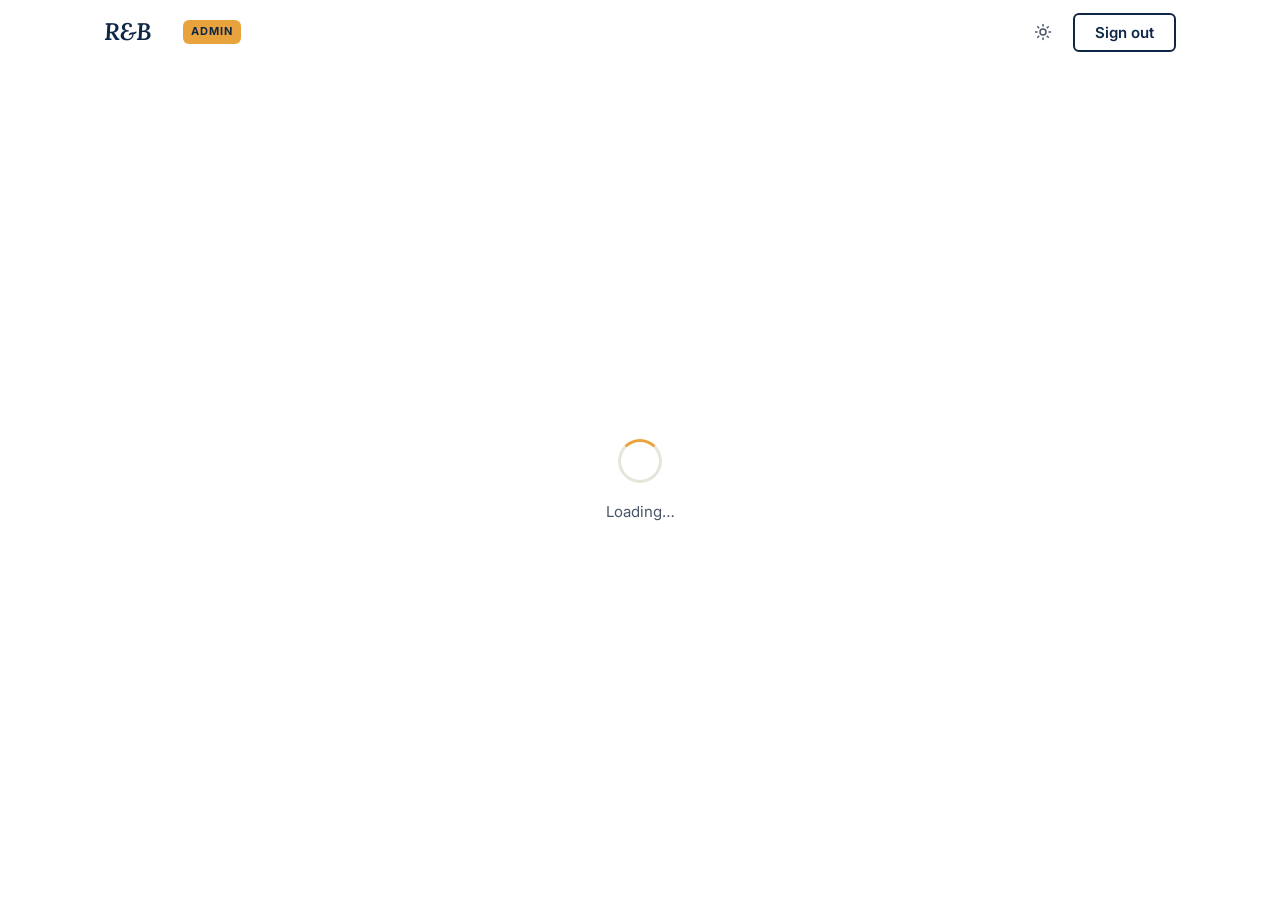
==== admin.html @ 30e882e2 "Add email notifications for payment approve/reject" ====
<!DOCTYPE html>
<html lang="en" data-theme="light">
<head>
  <meta charset="UTF-8" />
  <meta name="viewport" content="width=device-width, initial-scale=1.0" />
  <title>Admin — R&amp;B Research and Beyond</title>
  <meta name="robots" content="noindex, nofollow" />
  <link rel="preconnect" href="https://fonts.googleapis.com" />
  <link rel="preconnect" href="https://fonts.gstatic.com" crossorigin />
  <link href="https://fonts.googleapis.com/css2?family=Inter:wght@400;500;600;700&family=Lora:ital,wght@0,400;0,600;1,400;1,600&display=swap" rel="stylesheet" />
  <link rel="stylesheet" href="style.css" />
  <script src="https://cdn.jsdelivr.net/npm/@emailjs/browser@4/dist/email.min.js"></script>
</head>
<body>

  <header class="rb-nav rb-nav--scrolled" id="rb-nav" role="banner">
    <div class="rb-nav__inner">
      <a href="index.html" class="rb-logo" aria-label="R&B home">R&amp;B</a>
      <span class="rb-admin-nav-badge">Admin</span>
      <div class="rb-admin-nav-actions">
        <button class="rb-theme-toggle" id="rb-theme-toggle" aria-label="Toggle dark mode">
          <svg xmlns="http://www.w3.org/2000/svg" width="18" height="18" viewBox="0 0 24 24" fill="none" stroke="currentColor" stroke-width="2" stroke-linecap="round" stroke-linejoin="round" class="icon-sun" aria-hidden="true"><circle cx="12" cy="12" r="4"/><path d="M12 2v2M12 20v2M4.93 4.93l1.41 1.41M17.66 17.66l1.41 1.41M2 12h2M20 12h2M6.34 17.66l-1.41 1.41M19.07 4.93l-1.41 1.41"/></svg>
          <svg xmlns="http://www.w3.org/2000/svg" width="18" height="18" viewBox="0 0 24 24" fill="none" stroke="currentColor" stroke-width="2" stroke-linecap="round" stroke-linejoin="round" class="icon-moon" aria-hidden="true"><path d="M12 3a6 6 0 0 0 9 9 9 9 0 1 1-9-9Z"/></svg>
        </button>
        <button class="rb-btn rb-btn--outline" id="rb-admin-signout">Sign out</button>
      </div>
    </div>
  </header>

  <!-- Full-page loading overlay — visible during auth check + initial fetch -->
  <div class="rb-admin-overlay" id="rb-admin-loading" role="status" aria-live="polite">
    <div class="rb-spinner" aria-hidden="true"></div>
    <p class="rb-admin-overlay__text">Loading…</p>
  </div>

  <!-- Error overlay — replaces loading if fetch fails -->
  <div class="rb-admin-overlay rb-admin-overlay--hidden" id="rb-admin-error" role="alert">
    <p class="rb-admin-overlay__text rb-admin-overlay__text--error" id="rb-admin-error-msg">Something went wrong.</p>
    <button class="rb-btn rb-btn--amber" id="rb-admin-retry">Try again</button>
  </div>

  <!-- Main content — revealed after data loads -->
  <main class="rb-admin-main" id="rb-admin-main" style="display:none">
    <div class="rb-container">

      <div class="rb-admin-page-header">
        <p class="rb-eyebrow">Internal Tool</p>
        <h1 class="rb-admin-heading">Payment Dashboard</h1>
      </div>

      <!-- Stats cards -->
      <div class="rb-admin-stats" id="rb-admin-stats" aria-label="Payment statistics"></div>

      <!-- Filter tabs -->
      <div class="rb-admin-filters" role="tablist" aria-label="Filter payments by status">
        <button class="rb-admin-tab rb-admin-tab--active" data-filter="all"      role="tab" aria-selected="true">All</button>
        <button class="rb-admin-tab"                       data-filter="pending"  role="tab" aria-selected="false">Pending</button>
        <button class="rb-admin-tab"                       data-filter="approved" role="tab" aria-selected="false">Approved</button>
        <button class="rb-admin-tab"                       data-filter="rejected" role="tab" aria-selected="false">Rejected</button>
      </div>

      <p class="rb-admin-count" id="rb-admin-count" aria-live="polite"></p>

      <!-- Table -->
      <div class="rb-admin-table-wrap">
        <table class="rb-admin-table" id="rb-admin-table" aria-label="Payments">
          <thead>
            <tr>
              <th scope="col">Email</th>
              <th scope="col">Plan</th>
              <th scope="col">Method</th>
              <th scope="col">Date</th>
              <th scope="col">Screenshot</th>
              <th scope="col">Status</th>
              <th scope="col">Actions</th>
            </tr>
          </thead>
          <tbody id="rb-admin-tbody"></tbody>
        </table>
        <p class="rb-admin-empty" id="rb-admin-empty" style="display:none">No payments match this filter.</p>
      </div>

      <!-- ── Lecture Management ───────────────────────────────── -->
      <section class="rb-admin-lecture-section" id="rb-admin-lectures" aria-label="Lecture Management">

        <div class="rb-admin-section-divider">
          <h2 class="rb-admin-section-title">Lecture Management</h2>
        </div>

        <form class="rb-admin-lecture-form" id="rb-lecture-form" novalidate>
          <div class="rb-admin-lecture-form__grid">

            <div class="rb-admin-lecture-form__group">
              <label class="rb-admin-lecture-form__label" for="lec-title">Title *</label>
              <input class="rb-admin-lecture-form__input" id="lec-title" type="text" placeholder="Lecture title" />
            </div>

            <div class="rb-admin-lecture-form__group">
              <label class="rb-admin-lecture-form__label" for="lec-category">Category</label>
              <input class="rb-admin-lecture-form__input" id="lec-category" type="text" placeholder="e.g. Research, Clinical" />
            </div>

            <div class="rb-admin-lecture-form__group rb-admin-lecture-form__group--full">
              <label class="rb-admin-lecture-form__label" for="lec-description">Description</label>
              <textarea class="rb-admin-lecture-form__input rb-admin-lecture-form__textarea" id="lec-description" rows="3" placeholder="Short description…"></textarea>
            </div>

            <div class="rb-admin-lecture-form__group rb-admin-lecture-form__group--full">
              <label class="rb-admin-lecture-form__label" for="lec-video-url">Video URL *</label>
              <input class="rb-admin-lecture-form__input" id="lec-video-url" type="url" placeholder="https://…" />
            </div>

            <div class="rb-admin-lecture-form__group rb-admin-lecture-form__group--full">
              <label class="rb-admin-lecture-form__label" for="lec-thumbnail-url">Thumbnail URL</label>
              <input class="rb-admin-lecture-form__input" id="lec-thumbnail-url" type="url" placeholder="https://… (optional)" />
            </div>

            <div class="rb-admin-lecture-form__group">
              <label class="rb-admin-lecture-form__label" for="lec-access-level">Access Level *</label>
              <select class="rb-admin-lecture-form__input rb-admin-lecture-form__select" id="lec-access-level">
                <option value="">— select —</option>
                <option value="free">Free</option>
                <option value="scholar">Scholar</option>
                <option value="pro">Pro</option>
              </select>
            </div>

            <div class="rb-admin-lecture-form__group">
              <label class="rb-admin-lecture-form__label" for="lec-order">Order #</label>
              <input class="rb-admin-lecture-form__input" id="lec-order" type="number" min="0" placeholder="0" />
            </div>

            <div class="rb-admin-lecture-form__group">
              <label class="rb-admin-lecture-form__label" for="lec-duration">Duration</label>
              <input class="rb-admin-lecture-form__input" id="lec-duration" type="text" placeholder="e.g. 12:30" />
            </div>

          </div>

          <div class="rb-admin-lecture-form__actions">
            <button type="submit" class="rb-btn rb-btn--amber" id="rb-lecture-save">Save Lecture</button>
            <button type="button" class="rb-btn rb-btn--outline" id="rb-lecture-cancel" style="display:none">Cancel Edit</button>
          </div>

          <p class="rb-admin-lecture-msg" id="rb-lecture-msg" aria-live="polite"></p>
        </form>

        <div class="rb-admin-lecture-list" id="rb-lecture-list"></div>

      </section>

      <!-- ── User Management ──────────────────────────────── -->
      <section class="rb-admin-users-section" id="rb-admin-users" aria-label="User Management">

        <div class="rb-admin-section-divider">
          <h2 class="rb-admin-section-title">User Management</h2>
        </div>

        <div class="rb-admin-users-header">
          <p class="rb-admin-users-count" id="rb-users-count" aria-live="polite"></p>
          <input class="rb-admin-users-search" id="rb-users-search" type="search"
            placeholder="Search by name or email…" aria-label="Search users by name or email" />
        </div>

        <div class="rb-admin-table-wrap">
          <table class="rb-admin-table" id="rb-users-table" aria-label="Users">
            <thead>
              <tr>
                <th scope="col">Name</th>
                <th scope="col">Email</th>
                <th scope="col">Plan</th>
                <th scope="col">Joined</th>
                <th scope="col">Change Plan</th>
              </tr>
            </thead>
            <tbody id="rb-users-tbody"></tbody>
          </table>
          <p class="rb-admin-empty" id="rb-users-empty" style="display:none">No users match your search.</p>
        </div>

      </section>

    </div>
  </main>

  <!-- Screenshot lightbox -->
  <div class="rb-admin-modal rb-admin-overlay--hidden" id="rb-admin-modal" role="dialog" aria-modal="true" aria-label="Payment screenshot">
    <button class="rb-admin-modal__close" id="rb-admin-modal-close" aria-label="Close screenshot">
      <svg xmlns="http://www.w3.org/2000/svg" width="22" height="22" viewBox="0 0 24 24" fill="none" stroke="currentColor" stroke-width="2.5" stroke-linecap="round" stroke-linejoin="round" aria-hidden="true"><line x1="18" y1="6" x2="6" y2="18"/><line x1="6" y1="6" x2="18" y2="18"/></svg>
    </button>
    <img class="rb-admin-modal__img" id="rb-admin-modal-img" src="" alt="Payment proof screenshot" />
  </div>

  <!-- Confirm dialog -->
  <div class="rb-admin-confirm rb-admin-overlay--hidden" id="rb-admin-confirm" role="dialog" aria-modal="true">
    <div class="rb-admin-confirm__box">
      <h2 class="rb-admin-confirm__heading">Confirm action</h2>
      <p class="rb-admin-confirm__msg" id="rb-admin-confirm-msg"></p>
      <div class="rb-admin-confirm__actions">
        <button class="rb-btn rb-btn--outline" id="rb-admin-confirm-cancel">Cancel</button>
        <button class="rb-btn" id="rb-admin-confirm-ok">Confirm</button>
      </div>
    </div>
  </div>

  <!-- Toast notification -->
  <div class="rb-toast rb-admin-overlay--hidden" id="rb-toast" role="status" aria-live="polite">
    <span id="rb-toast-msg"></span>
  </div>

  <script src="https://cdn.jsdelivr.net/npm/@supabase/supabase-js@2/dist/umd/supabase.min.js"></script>
  <script src="supabase.js"></script>
  <script src="script.js"></script>
  <script src="admin.js"></script>
</body>
</html>
---- style.css ----
/* ============================================================
   R&B — Research and Beyond | style.css
   Design: Notion clarity + Linear polish + medical-journal trust
   ============================================================ */

/* ============================================================
   DESIGN TOKENS
   ============================================================ */
:root {
  /* Brand colors */
  --navy-900: #0F2747;
  --navy-700: #1E3A5F;
  --amber-500: #E8A33D;
  --amber-400: #F0B968;

  /* Text */
  --ink-900: #0B1220;
  --ink-600: #4A5568;
  --ink-400: #94A3B8;

  /* Backgrounds */
  --paper: #FFFFFF;
  --paper-50: #FAFAF7;
  --paper-100: #F4F4EE;
  --border: #E5E5DC;

  /* Semantic aliases (light mode defaults) */
  --bg: var(--paper);
  --bg-elev: var(--paper-50);
  --text: var(--ink-900);
  --text-muted: var(--ink-600);

  /* Spacing scale */
  --space-1: 4px;
  --space-2: 8px;
  --space-3: 12px;
  --space-4: 16px;
  --space-6: 24px;
  --space-8: 32px;
  --space-12: 48px;
  --space-16: 64px;
  --space-24: 96px;
  --space-32: 128px;

  /* Border radius */
  --radius-1: 6px;
  --radius-2: 10px;
  --radius-3: 16px;
  --radius-4: 24px;

  /* Layout */
  --max-width: 1200px;
  --gutter-mobile: 24px;
  --gutter-desktop: 64px;

  /* Nav height */
  --nav-height: 64px;

  /* Transitions */
  --transition: 200ms ease;
}

/* ============================================================
   DARK MODE TOKENS
   ============================================================ */
[data-theme="dark"] {
  --bg: #0B1220;
  --bg-elev: #131B2E;
  --text: #E8ECF3;
  --text-muted: #94A3B8;
  --paper: #131B2E;
  --paper-50: #0F1929;
  --paper-100: #0B1220;
  --border: #1E3A5F;
  --ink-900: #E8ECF3;
  --ink-600: #94A3B8;
}

/* ============================================================
   RESET & BASE
   ============================================================ */
*, *::before, *::after {
  box-sizing: border-box;
  margin: 0;
  padding: 0;
}

html {
  scroll-behavior: smooth;
  /* Reserve space for the sticky/fixed nav so anchor targets aren't hidden beneath it.
     Applies to native browser anchor navigation (cross-page links, hash changes)
     and to scrollIntoView() calls. window.scrollTo() is handled separately in JS. */
  scroll-padding-top: calc(var(--nav-height) + 16px);
  font-size: 16px;
  overflow-x: hidden;
}

/* scroll-margin-top on each anchor target is the element-side counterpart.
   Covers browsers that implement one property but not the other, and also
   makes scrollIntoView({ block: 'start' }) respect the nav offset. */
section[id] {
  scroll-margin-top: calc(var(--nav-height) + 16px);
}

body {
  font-family: 'Inter', system-ui, sans-serif;
  font-weight: 400;
  line-height: 1.6;
  color: var(--text);
  background-color: var(--bg);
  -webkit-font-smoothing: antialiased;
  overflow-x: hidden;
  transition: background-color var(--transition), color var(--transition);
}

img {
  max-width: 100%;
  height: auto;
  display: block;
}

a {
  color: inherit;
  text-decoration: none;
}

button {
  font-family: inherit;
  cursor: pointer;
  border: none;
  background: none;
}

ul {
  list-style: none;
}

/* ============================================================
   TYPOGRAPHY
   ============================================================ */
h1, h2, h3, h4 {
  line-height: 1.15;
  font-weight: 600;
}

h1 { font-size: clamp(2.25rem, 5vw, 4rem); }
h2 { font-size: clamp(1.75rem, 3.5vw, 2.75rem); }
h3 { font-size: clamp(1.1rem, 2vw, 1.35rem); }

p { line-height: 1.7; }

/* ============================================================
   LAYOUT UTILITIES
   ============================================================ */
.rb-container {
  width: 100%;
  max-width: var(--max-width);
  margin: 0 auto;
  padding: 0 var(--gutter-mobile);
}

@media (min-width: 1024px) {
  .rb-container {
    padding: 0 var(--gutter-desktop);
  }
}

.rb-section {
  padding: var(--space-24) 0;
  content-visibility: auto;
  contain-intrinsic-size: auto 500px;
}

.rb-section--paper50 {
  background-color: var(--paper-50);
}

/* ============================================================
   SHARED COMPONENT STYLES
   ============================================================ */

/* Eyebrow label */
.rb-eyebrow {
  font-family: 'Inter', sans-serif;
  font-size: 0.75rem;
  font-weight: 600;
  letter-spacing: 0.1em;
  text-transform: uppercase;
  color: var(--ink-600);
  margin-bottom: var(--space-3);
}

/* Section headings */
.rb-section-heading {
  font-family: 'Lora', Georgia, serif;
  font-weight: 600;
  color: var(--navy-900);
  margin-bottom: var(--space-4);
}

[data-theme="dark"] .rb-section-heading {
  color: var(--text);
}

.rb-section-subhead {
  font-size: 1.125rem;
  color: var(--ink-600);
  max-width: 600px;
  margin-bottom: var(--space-12);
}

/* Buttons */
.rb-btn {
  display: inline-flex;
  align-items: center;
  gap: var(--space-2);
  padding: 10px 20px;
  border-radius: var(--radius-1);
  font-family: 'Inter', sans-serif;
  font-size: 0.9375rem;
  font-weight: 600;
  line-height: 1;
  transition: background-color var(--transition), color var(--transition), border-color var(--transition), box-shadow var(--transition);
  white-space: nowrap;
  cursor: pointer;
}

.rb-btn--amber {
  background-color: var(--amber-500);
  color: var(--navy-900);
  border: 2px solid transparent;
}

.rb-btn--amber:hover,
.rb-btn--amber:focus-visible {
  background-color: var(--amber-400);
  box-shadow: 0 2px 12px rgba(232, 163, 61, 0.35);
}

.rb-btn--outline {
  background-color: transparent;
  color: var(--navy-900);
  border: 2px solid var(--navy-900);
}

[data-theme="dark"] .rb-btn--outline {
  color: var(--text);
  border-color: var(--text);
}

.rb-btn--outline:hover,
.rb-btn--outline:focus-visible {
  background-color: var(--navy-900);
  color: var(--paper);
}

[data-theme="dark"] .rb-btn--outline:hover {
  background-color: var(--text);
  color: var(--bg);
}

.rb-btn--lg {
  padding: 14px 28px;
  font-size: 1rem;
}

.rb-btn--full {
  width: 100%;
  justify-content: center;
}

/* Focus ring */
:focus-visible {
  outline: 2px solid var(--amber-500);
  outline-offset: 3px;
  border-radius: var(--radius-1);
}

/* ============================================================
   NAVIGATION
   ============================================================ */
.rb-nav {
  position: sticky;
  top: 0;
  z-index: 100;
  height: var(--nav-height);
  display: flex;
  align-items: center;
  background-color: transparent;
  transition: background-color var(--transition), box-shadow var(--transition);
}

.rb-nav.rb-nav--scrolled {
  background-color: rgba(255, 255, 255, 0.9);
  backdrop-filter: blur(12px);
  -webkit-backdrop-filter: blur(12px);
  box-shadow: 0 1px 0 var(--border);
}

[data-theme="dark"] .rb-nav.rb-nav--scrolled {
  background-color: rgba(11, 18, 32, 0.9);
}

.rb-nav__inner {
  width: 100%;
  max-width: var(--max-width);
  margin: 0 auto;
  padding: 0 var(--gutter-mobile);
  display: flex;
  align-items: center;
  gap: var(--space-8);
}

@media (min-width: 1024px) {
  .rb-nav__inner {
    padding: 0 var(--gutter-desktop);
  }
}

/* Logo */
.rb-logo {
  font-family: 'Lora', Georgia, serif;
  font-style: italic;
  font-weight: 600;
  font-size: 1.5rem;
  color: var(--navy-900);
  flex-shrink: 0;
  letter-spacing: -0.01em;
}

[data-theme="dark"] .rb-logo {
  color: var(--amber-500);
}

/* Desktop nav links */
.rb-nav__links {
  display: none;
  align-items: center;
  gap: var(--space-8);
  margin-left: auto;
}

@media (min-width: 768px) {
  .rb-nav__links {
    display: flex;
  }
}

.rb-nav__links a {
  font-size: 0.9375rem;
  font-weight: 500;
  color: var(--ink-600);
  transition: color var(--transition);
  padding: var(--space-2) 0;
}

.rb-nav__links a:hover {
  color: var(--navy-900);
}

[data-theme="dark"] .rb-nav__links a:hover {
  color: var(--text);
}

/* Nav actions */
.rb-nav__actions {
  display: flex;
  align-items: center;
  gap: var(--space-4);
  margin-left: auto;
}

@media (min-width: 768px) {
  .rb-nav__actions {
    margin-left: 0;
  }
}

.rb-signin {
  display: none;
  font-size: 0.9375rem;
  font-weight: 500;
  color: var(--ink-600);
  transition: color var(--transition);
}

@media (min-width: 768px) {
  .rb-signin { display: block; }
}

.rb-signin:hover { color: var(--navy-900); }

/* Logged-in nav user pill */
.rb-nav__user {
  display: none;
  align-items: center;
  gap: var(--space-2);
  text-decoration: none;
  color: inherit;
}

@media (min-width: 768px) { .rb-nav__user { display: flex; } }

.rb-nav__user-avatar {
  width: 30px;
  height: 30px;
  border-radius: 50%;
  background: linear-gradient(135deg, var(--navy-700), var(--amber-500));
  color: #fff;
  font-size: 0.75rem;
  font-weight: 700;
  display: flex;
  align-items: center;
  justify-content: center;
  flex-shrink: 0;
}

.rb-nav__user-name {
  font-size: 0.9375rem;
  font-weight: 500;
  color: var(--text);
}

/* Theme toggle */
.rb-theme-toggle {
  width: 36px;
  height: 36px;
  display: flex;
  align-items: center;
  justify-content: center;
  border-radius: var(--radius-1);
  color: var(--ink-600);
  transition: color var(--transition), background-color var(--transition);
}

.rb-theme-toggle:hover {
  color: var(--navy-900);
  background-color: var(--paper-100);
}

[data-theme="light"] .icon-moon { display: none; }
[data-theme="dark"] .icon-sun { display: none; }
[data-theme="dark"] .rb-theme-toggle { color: var(--amber-500); }

/* Hamburger */
.rb-hamburger {
  display: flex;
  flex-direction: column;
  justify-content: center;
  gap: 5px;
  width: 36px;
  height: 36px;
  padding: 6px;
  border-radius: var(--radius-1);
  color: var(--ink-900);
}

@media (min-width: 768px) {
  .rb-hamburger { display: none; }
}

.rb-hamburger span {
  display: block;
  width: 100%;
  height: 2px;
  background-color: currentColor;
  border-radius: 2px;
  transition: transform var(--transition), opacity var(--transition);
}

.rb-hamburger[aria-expanded="true"] span:nth-child(1) {
  transform: translateY(7px) rotate(45deg);
}
.rb-hamburger[aria-expanded="true"] span:nth-child(2) {
  opacity: 0;
}
.rb-hamburger[aria-expanded="true"] span:nth-child(3) {
  transform: translateY(-7px) rotate(-45deg);
}

/* On mobile the nav must be position: fixed (not sticky) so that
   backdrop-filter on .rb-nav--scrolled cannot create a new containing
   block for position: fixed descendants. body gets matching padding-top
   to keep content from sliding under the bar. */
@media (max-width: 767px) {
  .rb-nav {
    position: fixed;
    top: 0;
    left: 0;
    right: 0;
    width: 100%;
  }

  body {
    padding-top: var(--nav-height);
  }
}

/* Mobile menu overlay */
.rb-mobile-menu {
  display: none;
  position: fixed;
  inset: var(--nav-height) 0 0 0;
  background-color: var(--bg);
  z-index: 99;
  padding: var(--space-8) var(--gutter-mobile);
  border-top: 1px solid var(--border);
  overflow-y: auto;
}

.rb-mobile-menu.rb-mobile-menu--open {
  display: flex;
  flex-direction: column;
}

.rb-mobile-menu nav {
  display: flex;
  flex-direction: column;
  gap: var(--space-4);
}

.rb-mobile-menu a {
  font-size: 1.125rem;
  font-weight: 500;
  color: var(--ink-900);
  padding: var(--space-3) 0;
  border-bottom: 1px solid var(--border);
}

.rb-mobile-menu .rb-mobile-signin {
  color: var(--ink-600);
}

.rb-mobile-cta {
  margin-top: var(--space-4);
  text-align: center;
}

/* ============================================================
   HERO
   ============================================================ */
.rb-hero {
  background-color: var(--navy-900);
  padding: var(--space-24) 0 var(--space-16);
  overflow: hidden;
  position: relative;
}

/* Canvas fills the entire hero behind all content */
#rb-hero-network {
  position: absolute;
  inset: 0;
  width: 100%;
  height: 100%;
  z-index: 0;
  display: block;
  pointer-events: none;
  will-change: transform;
}

/* Warm amber accent glow — sits above canvas */
.rb-hero::before {
  content: '';
  position: absolute;
  top: -80px;
  right: -80px;
  width: 500px;
  height: 500px;
  background: radial-gradient(circle, rgba(232,163,61,0.08) 0%, transparent 70%);
  pointer-events: none;
  z-index: 1;
}

/* Soft radial vignette darkens edges, focuses eye on headline */
.rb-hero::after {
  content: '';
  position: absolute;
  inset: 0;
  background: radial-gradient(ellipse at 35% 50%, transparent 20%, rgba(15, 39, 71, 0.45) 65%, rgba(15, 39, 71, 0.68) 100%);
  pointer-events: none;
  z-index: 2;
}

.rb-hero__inner {
  display: grid;
  grid-template-columns: 1fr;
  gap: var(--space-16);
  align-items: center;
  position: relative;
  z-index: 3;
}

@media (min-width: 1024px) {
  .rb-hero__inner {
    grid-template-columns: 1fr 1fr;
    gap: var(--space-12);
  }
}

.rb-hero__content .rb-eyebrow {
  color: var(--amber-500);
}

.rb-hero__heading {
  font-family: 'Lora', Georgia, serif;
  font-weight: 400;
  font-size: clamp(2.25rem, 5vw, 4rem);
  color: #F4F1EA;
  margin-bottom: var(--space-6);
  line-height: 1.12;
}

.rb-hero__subhead {
  font-size: clamp(1.0625rem, 2vw, 1.25rem);
  color: rgba(232, 236, 243, 0.8);
  margin-bottom: var(--space-8);
  max-width: 480px;
}

.rb-hero__ctas {
  display: flex;
  flex-wrap: wrap;
  gap: var(--space-4);
  margin-bottom: var(--space-6);
}

.rb-hero__ctas .rb-btn--outline {
  border-color: rgba(255,255,255,0.4);
  color: var(--paper);
}

.rb-hero__ctas .rb-btn--outline:hover {
  background-color: rgba(255,255,255,0.1);
  border-color: rgba(255,255,255,0.7);
}

.rb-hero__trust {
  font-size: 0.875rem;
  color: rgba(232, 236, 243, 0.55);
  font-weight: 500;
}

/* Hero browser mockup */
.rb-mockup {
  background-color: var(--paper);
  border-radius: var(--radius-3);
  box-shadow: 0 24px 64px rgba(0, 0, 0, 0.35), 0 4px 16px rgba(0,0,0,0.2);
  overflow: hidden;
  max-width: 336px;
  margin: 0 auto;
  width: 100%;
}

.rb-mockup__chrome {
  display: flex;
  align-items: center;
  gap: var(--space-3);
  padding: var(--space-3) var(--space-4);
  background-color: #F0F0EC;
  border-bottom: 1px solid #E0E0D8;
}

.rb-mockup__dots {
  display: flex;
  gap: 6px;
}

.rb-mockup__dots span {
  width: 10px;
  height: 10px;
  border-radius: 50%;
  background-color: #D0D0C8;
}

.rb-mockup__dots span:nth-child(1) { background-color: #FF5F57; }
.rb-mockup__dots span:nth-child(2) { background-color: #FFBD2E; }
.rb-mockup__dots span:nth-child(3) { background-color: #28CA41; }

.rb-mockup__url {
  font-size: 0.8125rem;
  color: #888;
  background-color: #E4E4DC;
  border-radius: 4px;
  padding: 2px 10px;
  flex: 1;
  text-align: center;
  font-family: monospace;
}

.rb-mockup__body {
  padding: var(--space-6);
}

.rb-mockup__search-wrap {
  display: flex;
  align-items: center;
  gap: var(--space-2);
  background-color: var(--paper-50);
  border: 1.5px solid var(--border);
  border-radius: var(--radius-1);
  padding: var(--space-3) var(--space-4);
  margin-bottom: var(--space-4);
  color: var(--ink-400);
  min-height: 44px;
}

.rb-mockup__search-wrap svg {
  flex-shrink: 0;
}

.rb-mockup__query {
  font-size: 0.875rem;
  color: var(--ink-900);
  flex: 1;
}

.rb-cursor {
  color: var(--amber-500);
  font-weight: 700;
  animation: rb-blink 1s step-end infinite;
  will-change: opacity;
}

@keyframes rb-blink {
  50% { opacity: 0; }
}

.rb-mockup__label {
  font-size: 0.75rem;
  font-weight: 600;
  color: var(--ink-400);
  text-transform: uppercase;
  letter-spacing: 0.06em;
  margin-bottom: var(--space-3);
}

.rb-mockup__results {
  display: flex;
  flex-direction: column;
  gap: var(--space-3);
  opacity: 0;
  transform: translateY(8px);
  transition: opacity 0.5s ease, transform 0.5s ease;
}

.rb-mockup__results.rb-results--visible {
  opacity: 1;
  transform: translateY(0);
}

.rb-result-card {
  background-color: var(--paper-50);
  border: 1px solid var(--border);
  border-radius: var(--radius-1);
  padding: var(--space-3) var(--space-4);
}

.rb-result-card__tag {
  display: inline-block;
  font-size: 0.6875rem;
  font-weight: 600;
  letter-spacing: 0.06em;
  text-transform: uppercase;
  color: var(--navy-700);
  background-color: rgba(30, 58, 95, 0.08);
  border-radius: 4px;
  padding: 2px 6px;
  margin-bottom: var(--space-2);
}

.rb-result-card__title {
  font-size: 0.8125rem;
  color: var(--ink-900);
  line-height: 1.4;
  margin-bottom: var(--space-2);
}

.rb-novelty-badge {
  font-size: 0.6875rem;
  font-weight: 700;
  color: var(--amber-500);
  letter-spacing: 0.02em;
}

/* ============================================================
   WHY WE EXIST
   ============================================================ */
.rb-why__inner {
  max-width: 800px;
  margin: 0 auto;
}

.rb-why__text .rb-section-heading {
  font-size: clamp(1.75rem, 3.5vw, 2.5rem);
  margin-bottom: var(--space-8);
}

.rb-why__body {
  display: flex;
  flex-direction: column;
  gap: var(--space-6);
  margin-bottom: var(--space-8);
}

.rb-why__body p {
  font-size: 1.0625rem;
  color: var(--ink-600);
  line-height: 1.75;
}

.rb-pullquote {
  font-family: 'Lora', Georgia, serif;
  font-style: italic;
  font-size: clamp(1.25rem, 2.5vw, 1.625rem);
  color: var(--navy-900);
  border-left: 4px solid var(--amber-500);
  padding-left: var(--space-6);
  margin: var(--space-8) 0 0;
  line-height: 1.4;
}

[data-theme="dark"] .rb-pullquote {
  color: var(--amber-400);
}

/* ============================================================
   PHASES — 13-PHASE JOURNEY
   ============================================================ */
.rb-phases .rb-container {
  margin-bottom: var(--space-8);
}

.rb-phases__scroll-wrap {
  overflow-x: auto;
  padding: var(--space-3) var(--gutter-mobile) var(--space-6);
  scrollbar-width: thin;
  scrollbar-color: var(--border) transparent;
  -webkit-overflow-scrolling: touch;
}

@media (min-width: 1024px) {
  .rb-phases__scroll-wrap {
    padding: var(--space-3) var(--gutter-desktop) var(--space-6);
  }
}

.rb-phases__track {
  display: flex;
  gap: var(--space-4);
  width: max-content;
  padding-bottom: var(--space-2);
}

@media (max-width: 767px) {
  .rb-phases__track {
    flex-direction: column;
    width: 100%;
  }
}

.rb-phase-card {
  background-color: var(--paper);
  border: 1px solid var(--border);
  border-radius: var(--radius-2);
  padding: var(--space-6);
  min-width: 200px;
  max-width: 220px;
  flex-shrink: 0;
  transition: border-color var(--transition), box-shadow var(--transition);
  position: relative;
}

@media (max-width: 767px) {
  .rb-phase-card {
    min-width: unset;
    max-width: 100%;
  }
}

.rb-phase-card:hover {
  border-color: var(--amber-500);
  box-shadow: 0 4px 20px rgba(0,0,0,0.07);
}

.rb-phase-card__num {
  display: block;
  font-size: 0.75rem;
  font-weight: 700;
  letter-spacing: 0.08em;
  color: var(--amber-500);
  margin-bottom: var(--space-3);
  font-family: 'Inter', monospace;
}

.rb-phase-card__name {
  font-size: 1rem;
  font-weight: 600;
  color: var(--navy-900);
  margin-bottom: var(--space-2);
  line-height: 1.3;
}

[data-theme="dark"] .rb-phase-card__name {
  color: var(--text);
}

.rb-phase-card__agent {
  font-size: 0.8125rem;
  font-weight: 600;
  color: var(--amber-500);
  margin-bottom: var(--space-3);
  font-style: italic;
}

.rb-phase-card__desc {
  font-size: 0.8125rem;
  color: var(--ink-600);
  line-height: 1.5;
}

.rb-phases__scroll-hint {
  text-align: center;
  font-size: 0.8125rem;
  color: var(--ink-400);
  padding-bottom: var(--space-3);
}

@media (max-width: 767px) {
  .rb-phases__scroll-hint { display: none; }
}

.rb-phases__scroll-outer {
  position: relative;
}

/* Right-edge fade + arrow — visible only when cards scroll horizontally */
.rb-phases__scroll-outer::after {
  content: '›';
  position: absolute;
  top: var(--space-3);
  right: 0;
  bottom: var(--space-6);
  width: 80px;
  background: linear-gradient(to right, transparent, var(--paper) 65%);
  display: flex;
  align-items: center;
  justify-content: flex-end;
  padding-right: 14px;
  font-size: 1.75rem;
  line-height: 1;
  color: var(--amber-500);
  pointer-events: none;
  z-index: 2;
}

/* Cards stack vertically on mobile — no horizontal scroll, hide indicator */
@media (max-width: 767px) {
  .rb-phases__scroll-outer::after {
    display: none;
  }
}

/* ============================================================
   MODES
   ============================================================ */
.rb-modes__grid {
  display: grid;
  grid-template-columns: 1fr;
  gap: var(--space-4);
}

@media (min-width: 480px) {
  .rb-modes__grid {
    grid-template-columns: repeat(2, 1fr);
  }
}

@media (min-width: 1024px) {
  .rb-modes__grid {
    grid-template-columns: repeat(3, 1fr);
  }
}

.rb-mode-card {
  background-color: var(--paper);
  border: 1px solid var(--border);
  border-radius: var(--radius-2);
  padding: var(--space-8);
  position: relative;
  overflow: hidden;
  transform-style: preserve-3d;
  will-change: transform;
  transition: transform 0.3s ease-out, border-color var(--transition), box-shadow var(--transition);
}

/* Fallback hover for non-pointer-fine devices */
.rb-mode-card:hover {
  border-color: var(--navy-700);
}

.rb-mode-card--featured {
  border-color: var(--amber-500);
  border-width: 2px;
}

/* Cursor spotlight — amber radial follows --mouse-x/y set by JS */
.rb-mode-card::before {
  content: '';
  position: absolute;
  inset: 0;
  background: radial-gradient(circle at var(--mouse-x, 50%) var(--mouse-y, 50%), rgba(232, 163, 61, 0.18), transparent 40%);
  opacity: 0;
  transition: opacity 200ms ease;
  pointer-events: none;
  z-index: -1;
  border-radius: inherit;
}

/* Amber border highlight — hover/fine-pointer only */
@media (hover: hover) and (pointer: fine) {
  .rb-mode-card:hover {
    border-color: var(--amber-500);
  }

  .rb-mode-card:hover::before {
    opacity: 1;
  }
}

.rb-mode-card__badge {
  position: absolute;
  top: -1px;
  right: var(--space-6);
  background-color: var(--amber-500);
  color: var(--navy-900);
  font-size: 0.6875rem;
  font-weight: 700;
  letter-spacing: 0.06em;
  text-transform: uppercase;
  padding: 3px 10px;
  border-radius: 0 0 var(--radius-1) var(--radius-1);
}

.rb-mode-card__icon {
  color: var(--navy-700);
  margin-bottom: var(--space-4);
  width: 44px;
  height: 44px;
  display: flex;
  align-items: center;
  justify-content: center;
  background-color: rgba(30,58,95,0.07);
  border-radius: var(--radius-1);
}

[data-theme="dark"] .rb-mode-card__icon {
  background-color: rgba(232,163,61,0.1);
  color: var(--amber-400);
}

.rb-mode-card__name {
  font-size: 1.125rem;
  font-weight: 600;
  color: var(--navy-900);
  margin-bottom: var(--space-2);
}

[data-theme="dark"] .rb-mode-card__name {
  color: var(--text);
}

.rb-mode-card__desc {
  font-size: 0.9375rem;
  color: var(--ink-600);
  line-height: 1.5;
}

/* ============================================================
   FEATURED AGENTS
   ============================================================ */
.rb-agents__grid {
  display: grid;
  grid-template-columns: 1fr;
  gap: var(--space-4);
}

@media (min-width: 768px) {
  .rb-agents__grid {
    grid-template-columns: repeat(2, 1fr);
  }

  .rb-agent-card--wide {
    grid-column: span 1;
  }
}

@media (min-width: 1024px) {
  .rb-agents__grid {
    grid-template-columns: repeat(3, 1fr);
  }

  .rb-agent-card--wide {
    grid-column: span 1;
  }

  /* 2+3 layout: first two cards wide, last three in a row */
  .rb-agents__grid {
    grid-template-columns: repeat(6, 1fr);
  }

  .rb-agent-card--wide {
    grid-column: span 3;
  }

  .rb-agent-card:not(.rb-agent-card--wide) {
    grid-column: span 2;
  }
}

.rb-agent-card {
  background-color: var(--paper);
  border: 1px solid var(--border);
  border-radius: var(--radius-2);
  padding: 20px;
  transition: border-color var(--transition), box-shadow var(--transition);
  display: flex;
  flex-direction: column;
}

.rb-agent-card:hover {
  border-color: var(--navy-700);
  box-shadow: 0 4px 20px rgba(0,0,0,0.07);
}

.rb-agent-card__icon {
  width: 34px;
  height: 34px;
  display: flex;
  align-items: center;
  justify-content: center;
  background-color: rgba(30,58,95,0.07);
  border-radius: var(--radius-1);
  color: var(--navy-700);
  margin-bottom: var(--space-3);
  flex-shrink: 0;
}

[data-theme="dark"] .rb-agent-card__icon {
  background-color: rgba(232,163,61,0.1);
  color: var(--amber-400);
}

.rb-agent-card__name {
  font-family: 'Lora', Georgia, serif;
  font-weight: 600;
  font-size: 1.0625rem;
  color: var(--navy-900);
  margin-bottom: 4px;
}

[data-theme="dark"] .rb-agent-card__name {
  color: var(--text);
}

.rb-agent-card__tagline {
  font-size: 0.875rem;
  color: var(--ink-600);
  margin-bottom: var(--space-2);
  line-height: 1.4;
}

.rb-agent-card__body {
  font-size: 0.875rem;
  color: var(--ink-600);
  line-height: 1.55;
  flex: 1;
  margin-bottom: var(--space-3);
}

.rb-agent-card__link {
  font-size: 0.875rem;
  font-weight: 600;
  color: var(--navy-900);
  text-decoration: none;
  border-bottom: 1px solid var(--border);
  padding-bottom: 2px;
  display: inline-block;
  transition: color var(--transition), border-color var(--transition);
  margin-top: auto;
}

.rb-agent-card__link:hover {
  color: var(--amber-500);
  border-color: var(--amber-500);
}

/* ============================================================
   ACADEMY COURSES
   ============================================================ */
.rb-courses__grid {
  display: grid;
  grid-template-columns: repeat(2, 1fr);
  gap: var(--space-4);
}

@media (min-width: 768px) {
  .rb-courses__grid {
    grid-template-columns: repeat(4, 1fr);
  }
}

.rb-course-card {
  background-color: var(--paper);
  border: 1px solid var(--border);
  border-radius: var(--radius-2);
  overflow: hidden;
  transition: box-shadow var(--transition), transform var(--transition);
}

.rb-course-card:hover {
  box-shadow: 0 4px 20px rgba(0,0,0,0.1);
  transform: translateY(-2px);
}

.rb-course-card__thumb {
  height: 120px;
  display: flex;
  align-items: center;
  justify-content: center;
  color: rgba(255,255,255,0.7);
}

/* Course thumbnail color variations */
.rb-course-thumb--1 { background: linear-gradient(135deg, #1E3A5F, #2D5287); }
.rb-course-thumb--2 { background: linear-gradient(135deg, #2D5287, #3D6FAF); }
.rb-course-thumb--3 { background: linear-gradient(135deg, #0F2747, #1E3A5F); }
.rb-course-thumb--4 { background: linear-gradient(135deg, #3D6FAF, #5687C7); }
.rb-course-thumb--5 { background: linear-gradient(135deg, #2A4A7A, #1E3A5F); }
.rb-course-thumb--6 { background: linear-gradient(135deg, #1A3B5A, #2D5287); }
.rb-course-thumb--7 { background: linear-gradient(135deg, #0F2747, #2A4A7A); }
.rb-course-thumb--8 { background: linear-gradient(135deg, #C47F1E, #E8A33D); }

.rb-course-card__body {
  padding: var(--space-4);
}

.rb-course-card__title {
  font-size: 0.9375rem;
  font-weight: 600;
  color: var(--ink-900);
  margin-bottom: var(--space-2);
  line-height: 1.35;
}

.rb-course-card__meta {
  font-size: 0.8125rem;
  color: var(--ink-400);
  font-weight: 500;
}

/* ============================================================
   SOCIAL PROOF
   ============================================================ */
.rb-stats {
  display: grid;
  grid-template-columns: 1fr;
  gap: var(--space-8);
  margin-bottom: var(--space-16);
  text-align: center;
}

@media (min-width: 600px) {
  .rb-stats {
    grid-template-columns: repeat(3, 1fr);
  }
}

.rb-stat__num {
  display: block;
  font-family: 'Lora', Georgia, serif;
  font-weight: 600;
  font-size: clamp(2.5rem, 6vw, 4.5rem);
  color: var(--navy-900);
  line-height: 1;
  margin-bottom: var(--space-2);
}

[data-theme="dark"] .rb-stat__num {
  color: var(--amber-400);
}

.rb-stat__label {
  font-size: 0.9375rem;
  color: var(--ink-600);
  max-width: 180px;
  margin: 0 auto;
  line-height: 1.4;
}


/* ============================================================
   PRICING
   ============================================================ */
.rb-pricing__grid {
  display: grid;
  grid-template-columns: 1fr;
  gap: var(--space-6);
  margin-bottom: var(--space-8);
  align-items: start;
}

@media (min-width: 768px) {
  .rb-pricing__grid {
    grid-template-columns: repeat(3, 1fr);
    align-items: stretch;
  }
}

.rb-plan-card {
  background-color: var(--paper);
  border: 1px solid var(--border);
  border-radius: var(--radius-3);
  padding: 20px;
  display: flex;
  flex-direction: column;
  position: relative;
  transition: border-color 0.2s, box-shadow 0.2s, transform 0.2s;
}

.rb-plan-card--featured {
  border: 2px solid var(--amber-500);
  box-shadow: 0 8px 32px rgba(232,163,61,0.15);
}

.rb-plan-card__badge {
  position: absolute;
  top: -14px;
  left: 50%;
  transform: translateX(-50%);
  background-color: var(--amber-500);
  color: var(--navy-900);
  font-size: 0.6875rem;
  font-weight: 700;
  letter-spacing: 0.06em;
  text-transform: uppercase;
  padding: 4px 14px;
  border-radius: var(--radius-1);
  white-space: nowrap;
}

.rb-plan-card__header {
  margin-bottom: var(--space-4);
}

.rb-plan-card__name {
  font-size: 1.125rem;
  font-weight: 700;
  color: var(--navy-900);
  margin-bottom: var(--space-4);
}

[data-theme="dark"] .rb-plan-card__name {
  color: var(--text);
}

.rb-plan-card__price {
  display: flex;
  align-items: baseline;
  gap: var(--space-2);
  margin-bottom: var(--space-2);
}

.rb-plan-card__amount {
  font-size: 2rem;
  font-weight: 700;
  color: var(--navy-900);
  line-height: 1;
}

[data-theme="dark"] .rb-plan-card__amount {
  color: var(--text);
}

.rb-plan-card__period {
  font-size: 0.9375rem;
  color: var(--ink-600);
}

.rb-plan-card__price-alt {
  font-size: 0.8125rem;
  color: var(--ink-400);
}

.rb-plan-card__features {
  flex: 1;
  display: flex;
  flex-direction: column;
  gap: var(--space-2);
  margin-bottom: 20px;
}

.rb-plan-card__features li {
  display: flex;
  align-items: flex-start;
  gap: var(--space-3);
  font-size: 0.9375rem;
  color: var(--ink-600);
  line-height: 1.4;
}

.rb-plan-card__features li::before {
  content: '';
  display: block;
  width: 16px;
  height: 16px;
  background-image: url("data:image/svg+xml,%3Csvg xmlns='http://www.w3.org/2000/svg' width='16' height='16' viewBox='0 0 24 24' fill='none' stroke='%23E8A33D' stroke-width='2.5' stroke-linecap='round' stroke-linejoin='round'%3E%3Cpath d='M20 6 9 17l-5-5'/%3E%3C/svg%3E");
  background-repeat: no-repeat;
  background-size: contain;
  flex-shrink: 0;
  margin-top: 2px;
}

.rb-pricing__note {
  text-align: center;
  font-size: 0.875rem;
  color: var(--ink-600);
  max-width: 600px;
  margin: 0 auto;
  line-height: 1.6;
}

/* Scholar: gold highlight on hover */
.rb-plan-card--scholar:hover {
  border: 2px solid var(--amber-500);
  box-shadow: 0 8px 32px rgba(232,163,61,0.15);
  transform: translateY(-2px);
}

/* When Scholar is hovered, strip gold from Pro */
.rb-pricing__grid:has(.rb-plan-card--scholar:hover) .rb-plan-card--pro {
  border: 1px solid var(--border);
  box-shadow: none;
}

/* Free: subtle lift only, never gold */
.rb-plan-card--free:hover {
  transform: translateY(-2px);
  box-shadow: 0 4px 12px rgba(0, 0, 0, 0.08);
}

/* ============================================================
   FAQ ACCORDION
   ============================================================ */
.rb-faq__inner {
  display: grid;
  grid-template-columns: 1fr;
  gap: var(--space-12);
}

@media (min-width: 768px) {
  .rb-faq__inner {
    grid-template-columns: 1fr 2fr;
    gap: var(--space-16);
    align-items: start;
  }
}

.rb-faq__header .rb-section-heading {
  font-size: clamp(1.5rem, 3vw, 2.25rem);
}

.rb-accordion {
  display: flex;
  flex-direction: column;
  gap: 0;
}

.rb-accordion__item {
  border-top: 1px solid var(--border);
}

.rb-accordion__item:last-child {
  border-bottom: 1px solid var(--border);
}

.rb-accordion__trigger {
  width: 100%;
  display: flex;
  align-items: center;
  justify-content: space-between;
  gap: var(--space-4);
  padding: var(--space-6) 0;
  font-size: 1rem;
  font-weight: 600;
  color: var(--ink-900);
  text-align: left;
  background: none;
  border: none;
  cursor: pointer;
  line-height: 1.4;
  transition: color var(--transition);
}

.rb-accordion__trigger:hover {
  color: var(--navy-900);
}

.rb-accordion__icon {
  flex-shrink: 0;
  color: var(--ink-400);
  transition: transform var(--transition);
}

.rb-accordion__trigger[aria-expanded="true"] .rb-accordion__icon {
  transform: rotate(180deg);
  color: var(--amber-500);
}

.rb-accordion__trigger[aria-expanded="true"] {
  color: var(--navy-900);
}

[data-theme="dark"] .rb-accordion__trigger[aria-expanded="true"] {
  color: var(--amber-400);
}

.rb-accordion__panel {
  overflow: hidden;
  max-height: 0;
  transition: max-height 0.3s ease, padding 0.3s ease;
  padding: 0;
}

.rb-accordion__panel.rb-panel--open {
  max-height: 400px;
  padding-bottom: var(--space-6);
}

.rb-accordion__panel p {
  font-size: 0.9375rem;
  color: var(--ink-600);
  line-height: 1.7;
}

/* ============================================================
   FINAL CTA STRIP
   ============================================================ */
.rb-cta-strip {
  background-color: var(--navy-900);
}

.rb-cta-strip__inner {
  text-align: center;
  display: flex;
  flex-direction: column;
  align-items: center;
  gap: var(--space-4);
}

.rb-cta-strip__heading {
  font-family: 'Lora', Georgia, serif;
  font-weight: 400;
  color: #fff;
  font-size: clamp(1.75rem, 3.5vw, 2.75rem);
}

.rb-cta-strip__sub {
  font-size: 1.0625rem;
  color: rgba(232, 236, 243, 0.7);
  max-width: 440px;
  margin-bottom: var(--space-2);
}

/* ============================================================
   FOOTER
   ============================================================ */
.rb-footer {
  background-color: var(--paper-100);
  border-top: 1px solid var(--border);
}

.rb-footer__inner {
  display: grid;
  grid-template-columns: 1fr;
  gap: var(--space-8);
  padding-top: var(--space-12);
  padding-bottom: var(--space-12);
}

@media (min-width: 768px) {
  .rb-footer__inner {
    grid-template-columns: 2fr 1fr 1fr 1fr;
    gap: var(--space-8);
  }
}

.rb-footer__brand .rb-logo {
  font-size: 1.75rem;
  margin-bottom: var(--space-2);
  display: inline-block;
}

.rb-footer__tagline {
  font-size: 0.875rem;
  color: var(--ink-400);
}

.rb-footer__col {
  display: flex;
  flex-direction: column;
  gap: var(--space-3);
}

.rb-footer__col-heading {
  font-size: 0.75rem;
  font-weight: 700;
  letter-spacing: 0.1em;
  text-transform: uppercase;
  color: var(--ink-400);
  margin-bottom: var(--space-2);
}

.rb-footer__col a {
  font-size: 0.9375rem;
  color: var(--ink-600);
  transition: color var(--transition);
}

.rb-footer__col a:hover {
  color: var(--navy-900);
}

[data-theme="dark"] .rb-footer__col a:hover {
  color: var(--amber-400);
}

.rb-footer__bottom {
  border-top: 1px solid var(--border);
  padding: var(--space-6) 0;
}

.rb-footer__bottom p {
  font-size: 0.8125rem;
  color: var(--ink-400);
  text-align: center;
}

/* ============================================================
   SCROLL ANIMATIONS
   ============================================================ */
.rb-fade-up {
  opacity: 0;
  transform: translateY(24px);
  transition: opacity 0.5s ease, transform 0.5s ease;
}

.rb-fade-up.rb-in-view {
  opacity: 1;
  transform: translateY(0);
}

/* Stagger children */
.rb-fade-up:nth-child(2) { transition-delay: 0.08s; }
.rb-fade-up:nth-child(3) { transition-delay: 0.16s; }
.rb-fade-up:nth-child(4) { transition-delay: 0.24s; }
.rb-fade-up:nth-child(5) { transition-delay: 0.32s; }
.rb-fade-up:nth-child(6) { transition-delay: 0.40s; }

/* ============================================================
   MOBILE CARD COMPACTION — max-width 479px
   Reduces padding, font sizes, icon dimensions, and gaps on
   all card types. Desktop layout is completely untouched.
   ============================================================ */
@media (max-width: 479px) {

  /* --- Phase cards --- */
  .rb-phase-card {
    padding: 14px 16px;
  }
  .rb-phase-card__name {
    font-size: 0.9375rem;
  }
  .rb-phase-card__desc {
    font-size: 0.75rem;
  }

  /* --- Mode cards --- */
  .rb-modes__grid {
    gap: var(--space-3);
  }
  .rb-mode-card {
    padding: 18px;
  }
  .rb-mode-card__icon {
    width: 36px;
    height: 36px;
    margin-bottom: var(--space-3);
  }
  .rb-mode-card__icon svg {
    width: 22px;
    height: 22px;
  }
  .rb-mode-card__name {
    font-size: 1rem;
    margin-bottom: var(--space-1);
  }
  .rb-mode-card__desc {
    font-size: 0.875rem;
  }

  /* --- Agent cards --- */
  .rb-agents__grid {
    gap: var(--space-3);
  }
  .rb-agent-card {
    padding: 16px;
  }
  .rb-agent-card__icon {
    width: 30px;
    height: 30px;
    margin-bottom: var(--space-2);
  }
  .rb-agent-card__icon svg {
    width: 16px;
    height: 16px;
  }
  .rb-agent-card__name {
    font-size: 1rem;
  }
  .rb-agent-card__tagline,
  .rb-agent-card__body {
    font-size: 0.8125rem;
  }

  /* --- Course cards --- */
  .rb-courses__grid {
    gap: var(--space-3);
  }
  .rb-course-card__thumb {
    height: 88px;
  }
  .rb-course-card__thumb svg {
    width: 24px;
    height: 24px;
  }
  .rb-course-card__body {
    padding: var(--space-3);
  }
  .rb-course-card__title {
    font-size: 0.8125rem;
  }
  .rb-course-card__meta {
    font-size: 0.75rem;
  }

  /* --- Pricing / plan cards --- */
  .rb-pricing__grid {
    gap: var(--space-4);
  }
  .rb-plan-card {
    padding: 20px;
  }
  .rb-plan-card__name {
    font-size: 1rem;
    margin-bottom: var(--space-3);
  }
  .rb-plan-card__amount {
    font-size: 2rem;
  }
  .rb-plan-card__features {
    gap: var(--space-2);
    margin-bottom: 16px;
  }
  .rb-plan-card__features li {
    font-size: 0.875rem;
  }

  /* --- FAQ accordion --- */
  .rb-accordion__trigger {
    padding: var(--space-4) 0;
    font-size: 0.9375rem;
  }
}

/* ============================================================
   REDUCED MOTION
   ============================================================ */
@media (prefers-reduced-motion: reduce) {
  *, *::before, *::after {
    animation-duration: 0.01ms !important;
    transition-duration: 0.01ms !important;
  }

  .rb-fade-up {
    opacity: 1;
    transform: none;
  }

  .rb-cursor {
    animation: none;
  }
}

/* ============================================================
   AUTH PAGES — signup.html, signin.html
   ============================================================ */
.rb-auth-main {
  min-height: calc(100vh - var(--nav-height));
  display: flex;
  align-items: center;
  justify-content: center;
  padding: var(--space-8) var(--gutter-mobile);
  background-color: var(--bg);
}

.rb-auth-wrap {
  width: 100%;
  max-width: 460px;
}

.rb-auth-card {
  background-color: var(--paper);
  border: 1px solid var(--border);
  border-radius: var(--radius-3);
  padding: var(--space-8);
}

@media (min-width: 480px) {
  .rb-auth-card { padding: var(--space-12); }
}

.rb-auth-card__header {
  text-align: center;
  margin-bottom: var(--space-8);
}

.rb-auth-card__title {
  font-family: 'Lora', Georgia, serif;
  font-weight: 600;
  font-size: clamp(1.5rem, 4vw, 1.875rem);
  color: var(--navy-900);
  margin-bottom: var(--space-2);
}

[data-theme="dark"] .rb-auth-card__title { color: var(--text); }

.rb-auth-card__sub {
  font-size: 0.9375rem;
  color: var(--text-muted);
  line-height: 1.5;
}

.rb-form {
  display: flex;
  flex-direction: column;
  gap: var(--space-4);
}

.rb-form__group {
  display: flex;
  flex-direction: column;
  gap: var(--space-2);
}

.rb-form__label {
  font-size: 0.875rem;
  font-weight: 600;
  color: var(--text);
}

.rb-form__label-row {
  display: flex;
  align-items: center;
  justify-content: space-between;
}

.rb-form__forgot {
  font-size: 0.8125rem;
  font-weight: 500;
  color: var(--amber-500);
  transition: color var(--transition);
}

.rb-form__forgot:hover { color: var(--amber-400); }

.rb-form__input-wrap {
  position: relative;
  display: flex;
  align-items: center;
}

.rb-form__input-wrap .rb-form__input { padding-right: 44px; }

.rb-form__input {
  width: 100%;
  padding: 10px 14px;
  background-color: var(--bg);
  border: 1.5px solid var(--border);
  border-radius: var(--radius-1);
  font-family: 'Inter', sans-serif;
  font-size: 0.9375rem;
  color: var(--text);
  outline: none;
  transition: border-color var(--transition), box-shadow var(--transition);
}

.rb-form__input:focus {
  border-color: var(--amber-500);
  box-shadow: 0 0 0 3px rgba(232, 163, 61, 0.15);
}

.rb-form__input::placeholder { color: var(--ink-400); }
.rb-form__input.rb-input--error { border-color: #E53E3E; }

.rb-form__pw-toggle {
  position: absolute;
  right: 12px;
  display: flex;
  align-items: center;
  justify-content: center;
  color: var(--ink-400);
  transition: color var(--transition);
  padding: 4px;
  border-radius: var(--radius-1);
}

.rb-form__pw-toggle:hover { color: var(--text); }

.rb-form__pw-toggle .icon-eye-off { display: none; }
.rb-form__pw-toggle.rb-pw--visible .icon-eye { display: none; }
.rb-form__pw-toggle.rb-pw--visible .icon-eye-off { display: block; }

.rb-form__check {
  display: flex;
  align-items: flex-start;
  gap: var(--space-3);
  cursor: pointer;
  font-size: 0.875rem;
  color: var(--text-muted);
  line-height: 1.5;
}

.rb-form__check input[type="checkbox"] {
  width: 16px;
  height: 16px;
  flex-shrink: 0;
  margin-top: 2px;
  accent-color: var(--amber-500);
  cursor: pointer;
}

.rb-form__check a { color: var(--amber-500); font-weight: 500; }
.rb-form__check a:hover { text-decoration: underline; }

.rb-form__error {
  font-size: 0.8125rem;
  color: #E53E3E;
  min-height: 1em;
}

.rb-form__msg {
  font-size: 0.875rem;
  text-align: center;
  min-height: 1.5em;
}

.rb-form__msg--error { color: #E53E3E; }
.rb-form__msg--success { color: #38A169; }

.rb-auth-card__footer {
  margin-top: var(--space-6);
  text-align: center;
  font-size: 0.9375rem;
  color: var(--text-muted);
  padding-top: var(--space-6);
  border-top: 1px solid var(--border);
}

.rb-auth-card__footer a {
  color: var(--amber-500);
  font-weight: 600;
  transition: color var(--transition);
}

.rb-auth-card__footer a:hover { color: var(--amber-400); }

/* ============================================================
   PAYMENT PAGE — payment.html
   ============================================================ */
.rb-payment-main {
  background-color: var(--bg);
  padding: var(--space-12) 0 var(--space-24);
}

.rb-payment-container { max-width: 720px; }

.rb-payment-header { margin-bottom: var(--space-8); }

.rb-payment-header__title {
  font-family: 'Lora', Georgia, serif;
  font-weight: 600;
  font-size: clamp(1.75rem, 4vw, 2.25rem);
  color: var(--navy-900);
  margin-bottom: var(--space-3);
}

[data-theme="dark"] .rb-payment-header__title { color: var(--text); }

.rb-payment-header__sub {
  font-size: 1rem;
  color: var(--text-muted);
  max-width: 560px;
  line-height: 1.6;
}

.rb-payment-summary {
  background-color: var(--paper);
  border: 2px solid var(--amber-500);
  border-radius: var(--radius-2);
  padding: var(--space-6);
  margin-bottom: var(--space-8);
  display: flex;
  flex-wrap: wrap;
  align-items: center;
  gap: var(--space-3);
}

.rb-payment-summary__plan {
  display: flex;
  align-items: center;
  gap: var(--space-3);
  flex: 1;
}

.rb-payment-summary__name {
  font-size: 1.125rem;
  font-weight: 700;
  color: var(--navy-900);
}

[data-theme="dark"] .rb-payment-summary__name { color: var(--text); }

.rb-payment-summary__badge {
  font-size: 0.6875rem;
  font-weight: 700;
  letter-spacing: 0.06em;
  text-transform: uppercase;
  background-color: var(--amber-500);
  color: var(--navy-900);
  border-radius: var(--radius-1);
  padding: 3px 8px;
}

.rb-payment-summary__price {
  display: flex;
  align-items: baseline;
  gap: var(--space-2);
}

.rb-payment-summary__amount {
  font-size: 1.75rem;
  font-weight: 700;
  color: var(--navy-900);
}

[data-theme="dark"] .rb-payment-summary__amount { color: var(--text); }

.rb-payment-summary__period { font-size: 0.9375rem; color: var(--text-muted); }

.rb-payment-summary__note {
  width: 100%;
  font-size: 0.8125rem;
  color: var(--text-muted);
}

.rb-payment-summary__change {
  font-size: 0.875rem;
  font-weight: 500;
  color: var(--amber-500);
  transition: color var(--transition);
  white-space: nowrap;
}

.rb-payment-summary__change:hover { color: var(--amber-400); }

.rb-payment-options {
  display: flex;
  flex-direction: column;
  gap: var(--space-3);
  margin-bottom: var(--space-8);
}

.rb-payment-option {
  background-color: var(--paper);
  border: 1.5px solid var(--border);
  border-radius: var(--radius-2);
  padding: var(--space-4) var(--space-6);
  cursor: pointer;
  transition: border-color var(--transition), box-shadow var(--transition);
}

.rb-payment-option:hover { border-color: var(--navy-700); }

.rb-payment-option--selected {
  border-color: var(--amber-500);
  box-shadow: 0 0 0 3px rgba(232, 163, 61, 0.12);
}

.rb-payment-option__head {
  display: flex;
  align-items: center;
  gap: var(--space-4);
}

.rb-payment-option__icon {
  width: 44px;
  height: 44px;
  border-radius: var(--radius-1);
  display: flex;
  align-items: center;
  justify-content: center;
  font-weight: 700;
  font-size: 0.8125rem;
  flex-shrink: 0;
  letter-spacing: 0.02em;
}

.rb-payment-icon--ep { background-color: #00A859; color: #fff; }
.rb-payment-icon--jc { background-color: #D0021B; color: #fff; }
.rb-payment-icon--bank { background-color: rgba(30,58,95,0.1); color: var(--navy-700); }

[data-theme="dark"] .rb-payment-icon--bank {
  background-color: rgba(232,163,61,0.1);
  color: var(--amber-400);
}

.rb-payment-option__title { font-weight: 600; font-size: 1rem; color: var(--text); }
.rb-payment-option__tag { font-size: 0.8125rem; color: var(--text-muted); }

.rb-payment-option__check {
  margin-left: auto;
  color: var(--border);
  transition: color var(--transition);
  flex-shrink: 0;
}

.rb-payment-option--selected .rb-payment-option__check { color: var(--amber-500); }

.rb-payment-option__details {
  display: none;
  flex-direction: column;
  gap: var(--space-3);
  margin-top: var(--space-4);
  padding-top: var(--space-4);
  border-top: 1px solid var(--border);
}

.rb-payment-option--selected .rb-payment-option__details { display: flex; }

.rb-payment-detail-row {
  display: flex;
  align-items: center;
  justify-content: space-between;
  gap: var(--space-4);
}

.rb-payment-detail-row__label { font-size: 0.875rem; color: var(--text-muted); flex-shrink: 0; }

.rb-payment-detail-row__value {
  font-size: 0.9375rem;
  font-weight: 600;
  color: var(--text);
  text-align: right;
}

.rb-payment-detail-row__value--highlight { color: var(--amber-500); font-size: 1.0625rem; }

.rb-copyable {
  cursor: pointer;
  border-bottom: 1px dashed var(--border);
  transition: border-color var(--transition), color var(--transition);
}

.rb-copyable:hover { color: var(--amber-500); border-color: var(--amber-500); }

.rb-payment-steps {
  background-color: var(--paper-50);
  border: 1px solid var(--border);
  border-radius: var(--radius-2);
  padding: var(--space-6) var(--space-8);
  margin-bottom: var(--space-8);
}

.rb-payment-steps__title {
  font-size: 1rem;
  font-weight: 700;
  color: var(--text);
  margin-bottom: var(--space-4);
}

.rb-payment-steps__list {
  list-style: none;
  display: flex;
  flex-direction: column;
  gap: var(--space-4);
}

.rb-payment-step {
  display: flex;
  align-items: flex-start;
  gap: var(--space-4);
  font-size: 0.9375rem;
  color: var(--text-muted);
  line-height: 1.55;
}

.rb-payment-step strong { color: var(--text); }

.rb-payment-step__num {
  display: flex;
  align-items: center;
  justify-content: center;
  width: 26px;
  height: 26px;
  border-radius: 50%;
  background-color: var(--amber-500);
  color: var(--navy-900);
  font-size: 0.75rem;
  font-weight: 700;
  flex-shrink: 0;
  margin-top: 1px;
}

.rb-payment-notice {
  background-color: var(--paper);
  border: 1px solid var(--border);
  border-radius: var(--radius-2);
  padding: var(--space-6) var(--space-8);
  margin-bottom: var(--space-8);
}

.rb-payment-notice__heading {
  font-size: 0.75rem;
  font-weight: 700;
  color: var(--text);
  text-transform: uppercase;
  letter-spacing: 0.08em;
  margin-bottom: var(--space-4);
}

.rb-payment-notice__channels {
  display: flex;
  flex-direction: column;
  gap: var(--space-3);
  margin-bottom: var(--space-4);
}

@media (min-width: 600px) {
  .rb-payment-notice__channels { flex-direction: row; flex-wrap: wrap; }
}

.rb-payment-notice__channel {
  display: inline-flex;
  align-items: center;
  gap: var(--space-2);
  font-size: 0.9375rem;
  font-weight: 600;
  color: var(--navy-900);
  background-color: var(--paper-50);
  border: 1px solid var(--border);
  border-radius: var(--radius-1);
  padding: var(--space-3) var(--space-4);
  transition: border-color var(--transition), color var(--transition);
}

[data-theme="dark"] .rb-payment-notice__channel { color: var(--text); }

.rb-payment-notice__channel:hover { border-color: var(--amber-500); color: var(--amber-500); }

.rb-payment-notice__reminder { font-size: 0.875rem; color: var(--text-muted); line-height: 1.6; }

.rb-payment-actions {
  display: flex;
  flex-wrap: wrap;
  gap: var(--space-4);
  margin-bottom: var(--space-6);
}

.rb-payment-footer-note { font-size: 0.875rem; color: var(--text-muted); line-height: 1.6; }
.rb-payment-footer-note a { color: var(--amber-500); font-weight: 500; }

/* ============================================================
   DASHBOARD — dashboard.html
   ============================================================ */
.rb-dash-nav .rb-nav__inner { gap: var(--space-4); }

.rb-dash-nav__sidebar-toggle {
  display: flex;
  align-items: center;
  justify-content: center;
  width: 36px;
  height: 36px;
  border-radius: var(--radius-1);
  color: var(--ink-600);
  flex-shrink: 0;
  transition: color var(--transition), background-color var(--transition);
}

.rb-dash-nav__sidebar-toggle:hover { color: var(--text); background-color: var(--paper-100); }

.rb-dash-nav__breadcrumb {
  font-size: 0.875rem;
  font-weight: 500;
  color: var(--text-muted);
  display: none;
}

@media (min-width: 768px) { .rb-dash-nav__breadcrumb { display: block; } }

.rb-dash-nav__user {
  display: flex;
  align-items: center;
  gap: var(--space-2);
}

.rb-dash-nav__avatar {
  width: 32px;
  height: 32px;
  border-radius: 50%;
  background: linear-gradient(135deg, var(--navy-700), var(--amber-500));
  color: #fff;
  font-size: 0.8125rem;
  font-weight: 700;
  display: flex;
  align-items: center;
  justify-content: center;
  flex-shrink: 0;
}

.rb-dash-nav__username {
  font-size: 0.9375rem;
  font-weight: 500;
  color: var(--text);
  display: none;
}

@media (min-width: 480px) { .rb-dash-nav__username { display: block; } }

.rb-dash-nav__signout { display: none; }
@media (min-width: 640px) { .rb-dash-nav__signout { display: inline-flex; } }

.rb-dash {
  display: grid;
  grid-template-columns: 240px 1fr;
  min-height: calc(100vh - var(--nav-height));
  background-color: var(--bg);
}

@media (max-width: 767px) { .rb-dash { grid-template-columns: 1fr; } }

.rb-dash__sidebar {
  background-color: var(--paper);
  border-right: 1px solid var(--border);
  display: flex;
  flex-direction: column;
  padding: var(--space-6) 0;
  position: sticky;
  top: var(--nav-height);
  height: calc(100vh - var(--nav-height));
  overflow-y: auto;
}

@media (max-width: 767px) {
  .rb-dash__sidebar {
    display: none;
    position: fixed;
    inset: var(--nav-height) 0 0 0;
    height: auto;
    z-index: 90;
    padding: var(--space-6);
    border-right: none;
    border-bottom: 1px solid var(--border);
  }

  .rb-dash__sidebar.rb-dash__sidebar--open { display: flex; }
}

.rb-dash__sidebar-nav {
  display: flex;
  flex-direction: column;
  gap: 2px;
  padding: 0 var(--space-3);
  flex: 1;
}

.rb-dash__nav-link {
  display: flex;
  align-items: center;
  gap: var(--space-3);
  padding: var(--space-3) var(--space-4);
  border-radius: var(--radius-1);
  font-size: 0.9375rem;
  font-weight: 500;
  color: var(--text-muted);
  transition: background-color var(--transition), color var(--transition);
  position: relative;
}

.rb-dash__nav-link:hover { background-color: var(--paper-50); color: var(--text); }

.rb-dash__nav-link--active {
  background-color: rgba(232,163,61,0.1);
  color: var(--amber-500);
  font-weight: 600;
}

.rb-dash__nav-link--locked { opacity: 0.65; cursor: not-allowed; }

.rb-dash__nav-lock { margin-left: auto; color: var(--ink-400); }

.rb-dash__sidebar-footer {
  padding: var(--space-4) var(--space-6) 0;
  border-top: 1px solid var(--border);
  margin-top: var(--space-4);
  display: flex;
  flex-direction: column;
  gap: var(--space-3);
}

.rb-dash__plan-label {
  font-size: 0.8125rem;
  color: var(--text-muted);
  text-align: center;
}

.rb-dash__main {
  padding: var(--space-8) var(--space-8) var(--space-24);
  overflow-x: hidden;
}

@media (max-width: 767px) {
  .rb-dash__main { padding: var(--space-6) var(--gutter-mobile) var(--space-16); }
}

.rb-dash-upgrade-banner {
  background: linear-gradient(135deg, var(--navy-900) 0%, #1E3A5F 100%);
  border-radius: var(--radius-2);
  padding: var(--space-4) var(--space-6);
  display: flex;
  align-items: center;
  justify-content: space-between;
  gap: var(--space-4);
  flex-wrap: wrap;
  margin-bottom: var(--space-8);
}

.rb-dash-upgrade-banner__content {
  display: flex;
  align-items: center;
  gap: var(--space-3);
  font-size: 0.9375rem;
  color: rgba(232,236,243,0.9);
}

.rb-dash-upgrade-banner__content svg { color: var(--amber-500); flex-shrink: 0; }

.rb-dash-upgrade-banner__cta {
  font-size: 0.9375rem;
  font-weight: 700;
  color: var(--amber-400);
  transition: color var(--transition);
  white-space: nowrap;
}

.rb-dash-upgrade-banner__cta:hover { color: var(--amber-500); }

.rb-dash__welcome { margin-bottom: var(--space-8); }

.rb-dash__welcome-heading {
  font-family: 'Lora', Georgia, serif;
  font-size: clamp(1.5rem, 3vw, 2rem);
  font-weight: 600;
  color: var(--navy-900);
  margin-bottom: var(--space-2);
}

[data-theme="dark"] .rb-dash__welcome-heading { color: var(--text); }

.rb-dash__welcome-sub { font-size: 1rem; color: var(--text-muted); }

.rb-dash-stats {
  display: grid;
  grid-template-columns: repeat(2, 1fr);
  gap: var(--space-4);
  margin-bottom: 40px;
}

@media (min-width: 640px) { .rb-dash-stats { grid-template-columns: repeat(4, 1fr); } }

.rb-dash-stat {
  background-color: var(--paper);
  border: 1px solid var(--border);
  border-radius: var(--radius-2);
  padding: var(--space-4) var(--space-6);
  display: flex;
  flex-direction: column;
  gap: var(--space-1);
}

.rb-dash-stat--locked { opacity: 0.7; }

.rb-dash-stat__num {
  font-family: 'Lora', Georgia, serif;
  font-size: 1.75rem;
  font-weight: 600;
  color: var(--navy-900);
  line-height: 1;
}

[data-theme="dark"] .rb-dash-stat__num { color: var(--amber-400); }

.rb-dash-stat__label { font-size: 0.8125rem; color: var(--text-muted); line-height: 1.3; }

.rb-dash-stat__lock-label {
  font-size: 0.6875rem;
  font-weight: 600;
  letter-spacing: 0.06em;
  text-transform: uppercase;
  color: var(--amber-500);
}

.rb-dash-section { margin-bottom: var(--space-12); }

.rb-dash-section__head {
  display: flex;
  align-items: center;
  justify-content: space-between;
  gap: var(--space-4);
  margin-bottom: var(--space-2);
}

.rb-dash-section__title { font-size: 1.125rem; font-weight: 700; color: var(--text); }

.rb-dash-section__cta {
  font-size: 0.875rem;
  font-weight: 600;
  color: var(--amber-500);
  transition: color var(--transition);
  white-space: nowrap;
}

.rb-dash-section__cta:hover { color: var(--amber-400); }

.rb-dash-section__sub { font-size: 0.9375rem; color: var(--text-muted); margin-bottom: var(--space-4); }

.rb-dash-actions {
  display: grid;
  grid-template-columns: 1fr;
  gap: var(--space-3);
}

@media (min-width: 480px) { .rb-dash-actions { grid-template-columns: repeat(2, 1fr); } }

.rb-dash-action {
  background-color: var(--paper);
  border: 1px solid var(--border);
  border-radius: var(--radius-2);
  padding: var(--space-4) var(--space-6);
  display: flex;
  align-items: center;
  gap: var(--space-4);
  transition: border-color var(--transition), box-shadow var(--transition);
}

.rb-dash-action:hover { border-color: var(--navy-700); box-shadow: 0 4px 16px rgba(0,0,0,0.06); }
.rb-dash-action--locked:hover { border-color: var(--amber-500); }

.rb-dash-action__icon {
  width: 42px;
  height: 42px;
  border-radius: var(--radius-1);
  background-color: rgba(30,58,95,0.07);
  color: var(--navy-700);
  display: flex;
  align-items: center;
  justify-content: center;
  flex-shrink: 0;
}

[data-theme="dark"] .rb-dash-action__icon { background-color: rgba(232,163,61,0.1); color: var(--amber-400); }

.rb-dash-action__body { flex: 1; min-width: 0; }
.rb-dash-action__title { font-size: 0.9375rem; font-weight: 600; color: var(--text); line-height: 1.3; }
.rb-dash-action__sub { font-size: 0.8125rem; color: var(--text-muted); }
.rb-dash-action__lock { color: var(--ink-400); flex-shrink: 0; }

.rb-dash-courses { display: flex; flex-direction: column; gap: 8px; }

.rb-dash-course {
  background-color: var(--paper);
  border: 1px solid var(--border);
  border-radius: var(--radius-2);
  display: flex;
  align-items: center;
  gap: var(--space-3);
  padding: 12px;
  transition: border-color var(--transition), box-shadow var(--transition);
  position: relative;
  overflow: hidden;
}

.rb-dash-course:hover {
  border-color: var(--navy-700);
  box-shadow: 0 2px 10px rgba(0,0,0,0.06);
}
.rb-dash-course--locked { opacity: 0.72; }
.rb-dash-course--locked:hover { border-color: var(--amber-500); box-shadow: none; }

/* ── Thumb ───────────────────────────────────────────────── */
.rb-dash-course__thumb {
  width: 60px;
  height: 52px;
  border-radius: var(--radius-1);
  flex-shrink: 0;
  display: flex;
  align-items: center;
  justify-content: center;
  color: rgba(255,255,255,0.75);
  position: relative;
  overflow: hidden;
  transition: color var(--transition);
}

/* Circular play-button backdrop */
.rb-dash-course__thumb::before {
  content: '';
  position: absolute;
  width: 30px;
  height: 30px;
  border-radius: 50%;
  background: rgba(255,255,255,0.1);
  border: 1px solid rgba(255,255,255,0.18);
  transition: background var(--transition), border-color var(--transition);
  pointer-events: none;
}

/* Play triangle — direct child only (not the lock overlay SVG) */
.rb-dash-course__thumb > svg {
  position: relative;
  z-index: 1;
  width: 12px;
  height: 12px;
}

.rb-dash-course:hover .rb-dash-course__thumb { color: #fff; }
.rb-dash-course:hover .rb-dash-course__thumb::before {
  background: rgba(255,255,255,0.2);
  border-color: rgba(255,255,255,0.32);
}

.rb-dash-course__lock-overlay {
  position: absolute;
  inset: 0;
  background-color: rgba(15,39,71,0.55);
  display: flex;
  align-items: center;
  justify-content: center;
  color: rgba(255,255,255,0.9);
}

.rb-dash-course__lock-overlay svg { width: 18px; height: 18px; }

/* ── Body ────────────────────────────────────────────────── */
.rb-dash-course__body { flex: 1; min-width: 0; display: flex; flex-direction: column; gap: 2px; }

/* ── Badges (shared base) ────────────────────────────────── */
.rb-dash-course__free-badge,
.rb-dash-course__scholar-badge,
.rb-dash-course__pro-badge {
  display: inline-block;
  font-size: 0.625rem;
  font-weight: 700;
  letter-spacing: 0.07em;
  text-transform: uppercase;
  border-radius: 3px;
  padding: 1px 5px;
  line-height: 1.6;
  width: fit-content;
}

.rb-dash-course__free-badge {
  color: #276749;
  background-color: rgba(56,161,105,0.1);
  border: 1px solid rgba(56,161,105,0.22);
}

.rb-dash-course__scholar-badge {
  color: #92610E;
  background-color: rgba(232,163,61,0.1);
  border: 1px solid rgba(232,163,61,0.28);
}

.rb-dash-course__pro-badge {
  color: #6B21A8;
  background-color: rgba(124,58,237,0.08);
  border: 1px solid rgba(124,58,237,0.2);
}

[data-theme="dark"] .rb-dash-course__free-badge {
  color: #68D391;
  background-color: rgba(56,161,105,0.12);
  border-color: rgba(56,161,105,0.2);
}

[data-theme="dark"] .rb-dash-course__scholar-badge {
  color: var(--amber-400);
  background-color: rgba(232,163,61,0.1);
  border-color: rgba(232,163,61,0.22);
}

[data-theme="dark"] .rb-dash-course__pro-badge {
  color: #C084FC;
  background-color: rgba(124,58,237,0.12);
  border-color: rgba(124,58,237,0.2);
}

/* ── Title / meta / progress ─────────────────────────────── */
.rb-dash-course__title {
  font-size: 0.875rem;
  font-weight: 600;
  color: var(--text);
  line-height: 1.35;
  white-space: nowrap;
  overflow: hidden;
  text-overflow: ellipsis;
}

.rb-dash-course__meta {
  font-size: 0.75rem;
  color: var(--text-muted);
  line-height: 1.3;
}

.rb-dash-course__progress {
  height: 3px;
  background-color: var(--border);
  border-radius: 2px;
  margin-top: 5px;
  overflow: hidden;
}

.rb-dash-course__progress-bar {
  height: 100%;
  background-color: var(--amber-500);
  border-radius: 2px;
  width: 0%;
}

/* ── Button ──────────────────────────────────────────────── */
.rb-dash-course__btn { flex-shrink: 0; font-size: 0.8125rem; padding: 6px 14px; }

/* ── Mobile ──────────────────────────────────────────────── */
@media (max-width: 479px) {
  .rb-dash-course { padding: 10px; gap: 10px; flex-wrap: wrap; }
  .rb-dash-course__thumb { width: 52px; height: 44px; }
  .rb-dash-course__thumb::before { width: 26px; height: 26px; }
  .rb-dash-course__title { font-size: 0.8125rem; }
  .rb-dash-course__meta { display: none; }
  .rb-dash-course__btn { width: 100%; justify-content: center; margin-top: 2px; }
}

.rb-dash-lectures-loading,
.rb-dash-lectures-empty {
  font-size: 0.9375rem;
  color: var(--text-muted);
  padding: var(--space-4) 0;
}

.rb-dash-lectures-error {
  font-size: 0.9375rem;
  color: #E53E3E;
  padding: var(--space-4) 0;
}

.rb-dash-modes {
  display: grid;
  grid-template-columns: repeat(2, 1fr);
  gap: var(--space-3);
}

@media (min-width: 480px) { .rb-dash-modes { grid-template-columns: repeat(3, 1fr); } }

.rb-dash-mode {
  background-color: var(--paper);
  border: 1px solid var(--border);
  border-radius: var(--radius-2);
  padding: var(--space-4);
  display: flex;
  align-items: center;
  gap: var(--space-3);
  font-size: 0.875rem;
  font-weight: 500;
  color: var(--text-muted);
  transition: border-color var(--transition), color var(--transition), box-shadow var(--transition);
}

.rb-dash-mode:hover { border-color: var(--amber-500); color: var(--text); box-shadow: 0 2px 12px rgba(0,0,0,0.06); }

.rb-dash-mode svg:first-child { color: var(--navy-700); flex-shrink: 0; }
[data-theme="dark"] .rb-dash-mode svg:first-child { color: var(--amber-400); }
.rb-dash-mode span { flex: 1; }
.rb-dash-mode__lock { color: var(--ink-400); flex-shrink: 0; }

/* Copy toast */
.rb-copy-toast {
  position: fixed;
  bottom: var(--space-8);
  left: 50%;
  transform: translateX(-50%) translateY(8px);
  background-color: var(--navy-900);
  color: #F4F1EA;
  font-size: 0.875rem;
  font-weight: 500;
  padding: var(--space-3) var(--space-6);
  border-radius: var(--radius-2);
  opacity: 0;
  pointer-events: none;
  transition: opacity 0.2s ease, transform 0.2s ease;
  z-index: 9999;
  white-space: nowrap;
}

.rb-copy-toast.rb-copy-toast--show { opacity: 1; transform: translateX(-50%) translateY(0); }

/* ── Payment plan state classes (added to #rb-dash by JS) ─────────── */
.rb-dash-pending-banner {
  display: none;
  background-color: rgba(232,163,61,0.07);
  border: 1px solid rgba(232,163,61,0.25);
  border-radius: var(--radius-2);
  padding: var(--space-4) var(--space-6);
  align-items: center;
  justify-content: space-between;
  gap: var(--space-4);
  flex-wrap: wrap;
  margin-bottom: var(--space-8);
}

.rb-dash-pending-banner__content {
  display: flex;
  align-items: center;
  gap: var(--space-3);
  font-size: 0.9375rem;
  color: var(--text);
}

.rb-dash-pending-banner__content svg { color: var(--amber-500); flex-shrink: 0; }

.rb-dash-pending-banner__status {
  font-size: 0.8125rem;
  font-weight: 700;
  letter-spacing: 0.06em;
  text-transform: uppercase;
  color: var(--amber-500);
  white-space: nowrap;
}

.rb-dash--pending .rb-dash-pending-banner { display: flex; }

.rb-dash--pending .rb-dash-upgrade-banner,
.rb-dash--scholar .rb-dash-upgrade-banner,
.rb-dash--pro .rb-dash-upgrade-banner { display: none; }

.rb-dash--scholar #rb-dash-sidebar-footer,
.rb-dash--pro #rb-dash-sidebar-footer { display: none; }

/* ── Payment page — upload proof + confirmation card ─────────────── */
.rb-proof-heading {
  font-size: 1.125rem;
  font-weight: 700;
  color: var(--text);
  margin-bottom: var(--space-4);
  text-align: center;
}

#rb-proof-section { text-align: center; }

.rb-upload-zone {
  position: relative;
  border: 2px dashed var(--amber-500);
  border-radius: var(--radius-2);
  background-color: var(--paper);
  min-height: 180px;
  max-width: 360px;
  margin: 0 auto var(--space-4);
  display: flex;
  align-items: center;
  justify-content: center;
  cursor: pointer;
  overflow: hidden;
  transition: border-color var(--transition), background-color var(--transition);
}

.rb-upload-zone:hover,
.rb-upload-zone--dragover {
  border-color: var(--amber-400);
  background-color: rgba(232,163,61,0.08);
}

.rb-upload-zone__input {
  position: absolute;
  inset: 0;
  width: 100%;
  height: 100%;
  opacity: 0;
  cursor: pointer;
  z-index: 1;
}

.rb-upload-zone__content {
  display: flex;
  flex-direction: column;
  align-items: center;
  gap: var(--space-3);
  padding: var(--space-6) var(--space-6);
  text-align: center;
  pointer-events: none;
}

.rb-upload-zone__icon { color: var(--amber-500); opacity: 0.6; }

.rb-upload-zone__text {
  font-size: 0.9375rem;
  font-weight: 500;
  color: var(--text-muted);
}

.rb-upload-zone__hint { font-size: 0.8125rem; color: var(--text-muted); opacity: 0.7; }

.rb-upload-zone__preview {
  position: absolute;
  inset: 0;
  display: none;
  align-items: center;
  justify-content: center;
  background-color: var(--paper);
  padding: var(--space-3);
}

.rb-upload-zone__preview img {
  max-width: 100%;
  max-height: 160px;
  object-fit: contain;
  border-radius: var(--radius-1);
  box-shadow: 0 2px 12px rgba(0,0,0,0.1);
}

.rb-upload-zone__remove {
  position: absolute;
  top: 8px;
  right: 8px;
  width: 24px;
  height: 24px;
  border-radius: 50%;
  background: rgba(180, 30, 30, 0.88);
  border: none;
  color: #fff;
  cursor: pointer;
  display: flex;
  align-items: center;
  justify-content: center;
  z-index: 3;
  transition: background var(--transition);
  flex-shrink: 0;
}

.rb-upload-zone__remove:hover { background: #DC3545; }

.rb-upload-zone__preview-hint {
  font-size: 0.725rem;
  color: var(--text-muted);
  opacity: 0.75;
  text-align: center;
  margin-top: var(--space-2);
  pointer-events: none;
}

.rb-upload-zone--has-file { min-height: 200px; }
.rb-upload-zone--has-file .rb-upload-zone__content { display: none; }
.rb-upload-zone--has-file .rb-upload-zone__preview { display: flex; }

.rb-proof-actions {
  margin-top: var(--space-4);
  display: flex;
  justify-content: center;
}

#rb-proof-err {
  display: block;
  text-align: center;
  margin-top: var(--space-2);
}

#rb-payment-msg { text-align: center; }

.rb-payment-confirm {
  background-color: var(--paper);
  border: 1px solid var(--border);
  border-radius: var(--radius-2);
  padding: var(--space-10) var(--space-8);
  text-align: center;
  max-width: 540px;
  margin: 0 auto var(--space-8);
}

.rb-payment-confirm__icon {
  width: 64px;
  height: 64px;
  border-radius: 50%;
  background-color: rgba(232,163,61,0.12);
  color: var(--amber-500);
  display: flex;
  align-items: center;
  justify-content: center;
  margin: 0 auto var(--space-6);
}

.rb-payment-confirm__heading {
  font-family: 'Lora', Georgia, serif;
  font-size: 1.5rem;
  font-weight: 600;
  color: var(--navy-900);
  margin-bottom: var(--space-3);
}

[data-theme="dark"] .rb-payment-confirm__heading { color: var(--text); }

.rb-payment-confirm__text {
  font-size: 1rem;
  color: var(--text-muted);
  line-height: 1.65;
  margin-bottom: var(--space-8);
}

.rb-payment-confirm__support {
  background-color: rgba(30,58,95,0.05);
  border-radius: var(--radius-1);
  padding: var(--space-5) var(--space-6);
  margin-bottom: var(--space-8);
  text-align: left;
}

[data-theme="dark"] .rb-payment-confirm__support { background-color: rgba(255,255,255,0.04); }

.rb-payment-confirm__support-heading {
  font-size: 0.875rem;
  font-weight: 600;
  color: var(--text);
  margin-bottom: var(--space-3);
}

.rb-payment-confirm__channels {
  display: flex;
  flex-direction: column;
  gap: var(--space-2);
}

.rb-payment-confirm__channel {
  font-size: 0.875rem;
  color: var(--amber-500);
  transition: color var(--transition);
}

/* ── Payment status cards (pending / rejected / free) ────────────── */
.rb-dash-status-card {
  display: none;
  border-radius: var(--radius-2);
  padding: var(--space-6);
  margin-bottom: var(--space-8);
  background: var(--paper);
  border: 1px solid var(--border);
}

.rb-dash-status-card--pending {
  border-left: 4px solid var(--amber-500);
  background: rgba(232,163,61,0.04);
  border-color: rgba(232,163,61,0.2);
}

.rb-dash-status-card--rejected {
  border-left: 4px solid #DC3545;
  background: rgba(220,53,69,0.04);
  border-color: rgba(220,53,69,0.2);
}

.rb-dash-status-card__icon { margin-bottom: var(--space-3); }
.rb-dash-status-card--pending .rb-dash-status-card__icon { color: var(--amber-500); }
.rb-dash-status-card--rejected .rb-dash-status-card__icon { color: #DC3545; }

.rb-dash-status-card__heading {
  font-size: 1.0625rem;
  font-weight: 700;
  color: var(--text);
  margin-bottom: var(--space-2);
}

.rb-dash-status-card__text {
  font-size: 0.9375rem;
  color: var(--text-muted);
  margin-bottom: var(--space-4);
}

.rb-dash-status-card__actions {
  display: flex;
  flex-wrap: wrap;
  gap: var(--space-3);
  align-items: center;
  margin-bottom: var(--space-4);
}

.rb-dash-status-card__support {
  display: flex;
  flex-wrap: wrap;
  gap: var(--space-6);
}

.rb-dash-status-card__support-link {
  display: inline-flex;
  align-items: center;
  gap: 6px;
  font-size: 0.875rem;
  font-weight: 500;
  color: var(--text-muted);
  transition: color var(--transition);
}

.rb-dash-status-card__support-link:hover { color: var(--amber-500); }

/* pulse-glow animation — triggered by JS when sidebar button is clicked while pending */
@keyframes rb-pulse-glow {
  0%   { box-shadow: 0 0 0 0   rgba(232,163,61,0.55); }
  55%  { box-shadow: 0 0 0 12px rgba(232,163,61,0); }
  100% { box-shadow: 0 0 0 0   rgba(232,163,61,0); }
}

.rb-dash-status-card--pulse { animation: rb-pulse-glow 1s ease-out; }

/* hide old banners for approved/rejected states */
.rb-dash--approved .rb-dash-upgrade-banner,
.rb-dash--approved .rb-dash-pending-banner,
.rb-dash--rejected .rb-dash-upgrade-banner,
.rb-dash--approved #rb-dash-sidebar-footer { display: none; }

.rb-payment-confirm__channel:hover { color: var(--amber-400); }

/* ============================================================
   PLAN BADGE — inline badge in dashboard welcome heading
   ============================================================ */
.rb-plan-badge {
  display: inline-block;
  font-family: 'Inter', sans-serif;
  font-size: 0.6875rem;
  font-weight: 700;
  letter-spacing: 0.06em;
  text-transform: uppercase;
  padding: 3px 10px;
  border-radius: var(--radius-1);
  vertical-align: middle;
  margin-left: var(--space-3);
  line-height: 1.6;
}

.rb-plan-badge--scholar {
  background-color: rgba(232,163,61,0.12);
  color: var(--amber-500);
  border: 1.5px solid var(--amber-500);
}

.rb-plan-badge--pro {
  background: linear-gradient(135deg, var(--navy-700) 0%, var(--amber-500) 100%);
  color: #fff;
}

/* ============================================================
   PRO UPSELL CARD — shown for Scholar-plan users
   ============================================================ */
.rb-dash-pro-upsell {
  background-color: var(--paper);
  border: 1.5px solid var(--amber-500);
  border-radius: var(--radius-2);
  padding: var(--space-5) var(--space-6);
  margin-bottom: var(--space-8);
}

.rb-dash-pro-upsell__content {
  display: flex;
  align-items: center;
  justify-content: space-between;
  gap: var(--space-6);
  flex-wrap: wrap;
}

.rb-dash-pro-upsell__title {
  font-size: 0.9375rem;
  font-weight: 700;
  color: var(--text);
  margin-bottom: var(--space-1);
}

.rb-dash-pro-upsell__body {
  font-size: 0.875rem;
  color: var(--text-muted);
  line-height: 1.5;
  max-width: 480px;
}

/* ============================================================
   PRICING BUTTONS — current plan / included state
   ============================================================ */
.rb-btn--current-plan {
  background-color: transparent;
  border-color: var(--amber-500);
  color: var(--amber-500);
  cursor: default;
  pointer-events: none;
}

[data-theme="dark"] .rb-btn--current-plan {
  border-color: var(--amber-400);
  color: var(--amber-400);
}

/* ============================================================
   ADMIN PAGE
   ============================================================ */

/* Utility: hide overlays / dialogs without display:none on element */
.rb-admin-overlay--hidden { display: none !important; }

/* ── Nav additions ─────────────────────────────────────────── */
.rb-admin-nav-badge {
  font-size: 0.6875rem;
  font-weight: 700;
  text-transform: uppercase;
  letter-spacing: 0.08em;
  padding: 3px 8px;
  border-radius: var(--radius-1);
  background: var(--amber-500);
  color: var(--navy-900);
  flex-shrink: 0;
}

.rb-admin-nav-actions {
  margin-left: auto;
  display: flex;
  align-items: center;
  gap: var(--space-3);
}

/* ── Full-page overlays (loading / error) ─────────────────── */
.rb-admin-overlay {
  position: fixed;
  inset: 0;
  top: var(--nav-height);
  display: flex;
  flex-direction: column;
  align-items: center;
  justify-content: center;
  gap: var(--space-4);
  background: var(--bg);
  z-index: 50;
}

@keyframes rb-spin {
  to { transform: rotate(360deg); }
}

.rb-spinner {
  width: 44px;
  height: 44px;
  border: 3px solid var(--border);
  border-top-color: var(--amber-500);
  border-radius: 50%;
  animation: rb-spin 0.75s linear infinite;
}

.rb-admin-overlay__text {
  font-size: 0.9375rem;
  color: var(--text-muted);
}
.rb-admin-overlay__text--error { color: #E53E3E; }

/* ── Main layout ──────────────────────────────────────────── */
.rb-admin-main {
  padding: var(--space-8) 0 var(--space-32);
  min-height: calc(100vh - var(--nav-height));
}

/* ── Page header ──────────────────────────────────────────── */
.rb-admin-page-header {
  padding-bottom: var(--space-6);
  border-bottom: 1px solid var(--border);
  margin-bottom: var(--space-8);
}

.rb-admin-heading {
  font-family: 'Lora', Georgia, serif;
  font-size: clamp(1.75rem, 3vw, 2.25rem);
  font-weight: 600;
  color: var(--navy-900);
  margin-top: var(--space-2);
}
[data-theme="dark"] .rb-admin-heading { color: var(--text); }

/* ── Stats grid ───────────────────────────────────────────── */
.rb-admin-stats {
  display: grid;
  grid-template-columns: repeat(3, 1fr);
  gap: var(--space-3);
  margin-bottom: var(--space-8);
}

@media (min-width: 640px) {
  .rb-admin-stats { grid-template-columns: repeat(6, 1fr); }
}

.rb-admin-stat {
  background: var(--bg-elev);
  border: 1px solid var(--border);
  border-top: 3px solid var(--border);
  border-radius: var(--radius-2);
  padding: var(--space-4) var(--space-3);
  text-align: center;
}
.rb-admin-stat--pending  { border-top-color: var(--amber-500); }
.rb-admin-stat--approved { border-top-color: #38A169; }
.rb-admin-stat--rejected { border-top-color: #E53E3E; }
.rb-admin-stat--scholar  { border-top-color: var(--navy-700); }
.rb-admin-stat--pro      { border-top-color: var(--amber-400); }

.rb-admin-stat__value {
  display: block;
  font-size: 1.625rem;
  font-weight: 700;
  line-height: 1;
  color: var(--text);
  margin-bottom: var(--space-1);
}
.rb-admin-stat__label {
  font-size: 0.6875rem;
  font-weight: 600;
  text-transform: uppercase;
  letter-spacing: 0.06em;
  color: var(--text-muted);
}

/* ── Filter tabs ──────────────────────────────────────────── */
.rb-admin-filters {
  display: flex;
  gap: var(--space-2);
  flex-wrap: wrap;
  margin-bottom: var(--space-3);
}

.rb-admin-tab {
  padding: 7px 16px;
  border-radius: var(--radius-1);
  font-family: 'Inter', sans-serif;
  font-size: 0.875rem;
  font-weight: 500;
  border: 1px solid var(--border);
  background: transparent;
  color: var(--text-muted);
  cursor: pointer;
  transition: border-color var(--transition), color var(--transition), background-color var(--transition);
}
.rb-admin-tab:hover {
  border-color: var(--amber-500);
  color: var(--text);
}
.rb-admin-tab--active {
  background: var(--navy-900);
  border-color: var(--navy-900);
  color: #fff;
}
[data-theme="dark"] .rb-admin-tab--active {
  background: var(--amber-500);
  border-color: var(--amber-500);
  color: var(--navy-900);
}

/* Results count */
.rb-admin-count {
  font-size: 0.8125rem;
  color: var(--text-muted);
  margin-bottom: var(--space-3);
}

/* ── Table wrapper ────────────────────────────────────────── */
.rb-admin-table-wrap {
  background: var(--bg-elev);
  border: 1px solid var(--border);
  border-radius: var(--radius-2);
  overflow: hidden;
  overflow-x: auto;
  -webkit-overflow-scrolling: touch;
}

.rb-admin-table {
  width: 100%;
  border-collapse: collapse;
  font-size: 0.875rem;
  min-width: 680px;
}

.rb-admin-table th {
  padding: var(--space-3) var(--space-4);
  text-align: left;
  font-size: 0.6875rem;
  font-weight: 700;
  text-transform: uppercase;
  letter-spacing: 0.07em;
  color: var(--text-muted);
  background: var(--paper-100);
  border-bottom: 1px solid var(--border);
  white-space: nowrap;
}
[data-theme="dark"] .rb-admin-table th { background: var(--paper-50); }

.rb-admin-table td {
  padding: var(--space-3) var(--space-4);
  border-bottom: 1px solid var(--border);
  vertical-align: middle;
  color: var(--text);
}
.rb-admin-table tr:last-child td     { border-bottom: none; }
.rb-admin-table tbody tr:hover td    { background: rgba(232, 163, 61, 0.03); }

.rb-admin-td--email {
  max-width: 190px;
  overflow: hidden;
  text-overflow: ellipsis;
  white-space: nowrap;
  font-size: 0.8125rem;
}
.rb-admin-td--date {
  font-size: 0.8125rem;
  color: var(--text-muted);
  white-space: nowrap;
}

/* ── Status badges ────────────────────────────────────────── */
.rb-admin-status,
.rb-admin-plan {
  display: inline-block;
  padding: 3px 9px;
  border-radius: 100px;
  font-size: 0.75rem;
  font-weight: 600;
  white-space: nowrap;
}

.rb-admin-status--pending  { background: rgba(232,163,61,.14); color: #92610E; }
.rb-admin-status--approved { background: rgba(56,161,105,.12); color: #1E6B42; }
.rb-admin-status--rejected { background: rgba(229,62,62,.10);  color: #B91C1C; }

[data-theme="dark"] .rb-admin-status--pending  { background: rgba(232,163,61,.18); color: var(--amber-400); }
[data-theme="dark"] .rb-admin-status--approved { background: rgba(56,161,105,.18); color: #6EE7B7; }
[data-theme="dark"] .rb-admin-status--rejected { background: rgba(229,62,62,.15);  color: #FCA5A5; }

/* ── Plan badges ──────────────────────────────────────────── */
.rb-admin-plan--scholar { background: rgba(30,58,95,.08);    color: var(--navy-700); }
.rb-admin-plan--pro     { background: rgba(232,163,61,.14);  color: #92610E; }
.rb-admin-plan--free    { background: rgba(148,163,184,.12); color: var(--text-muted); }

[data-theme="dark"] .rb-admin-plan--scholar { background: rgba(144,202,249,.1);  color: #90CAF9; }
[data-theme="dark"] .rb-admin-plan--pro     { background: rgba(232,163,61,.18);  color: var(--amber-400); }

/* ── Screenshot thumbnail ─────────────────────────────────── */
.rb-admin-thumb-btn {
  display: block;
  padding: 2px;
  background: none;
  border: 1px solid var(--border);
  border-radius: var(--radius-1);
  cursor: pointer;
  transition: border-color var(--transition), box-shadow var(--transition);
}
.rb-admin-thumb-btn:hover {
  border-color: var(--amber-500);
  box-shadow: 0 0 0 2px rgba(232, 163, 61, 0.2);
}
.rb-admin-thumb {
  display: block;
  width: 60px;
  height: 42px;
  object-fit: cover;
  border-radius: 3px;
}
.rb-admin-no-img { color: var(--text-muted); }

/* ── Row action buttons ───────────────────────────────────── */
.rb-admin-row-actions {
  display: flex;
  gap: var(--space-2);
  flex-wrap: wrap;
}

.rb-admin-action-btn {
  padding: 5px 12px;
  border-radius: var(--radius-1);
  font-family: 'Inter', sans-serif;
  font-size: 0.8125rem;
  font-weight: 600;
  cursor: pointer;
  border: 1.5px solid transparent;
  white-space: nowrap;
  transition: background-color var(--transition), color var(--transition), border-color var(--transition);
}

.rb-admin-action-btn--approve {
  background: rgba(56,161,105,.10);
  color: #1E6B42;
  border-color: rgba(56,161,105,.25);
}
.rb-admin-action-btn--approve:hover {
  background: #38A169;
  color: #fff;
  border-color: #38A169;
}
.rb-admin-action-btn--reject {
  background: rgba(229,62,62,.08);
  color: #B91C1C;
  border-color: rgba(229,62,62,.20);
}
.rb-admin-action-btn--reject:hover {
  background: #EF4444;
  color: #fff;
  border-color: #EF4444;
}

[data-theme="dark"] .rb-admin-action-btn--approve { background: rgba(56,161,105,.12); color: #6EE7B7; border-color: rgba(56,161,105,.25); }
[data-theme="dark"] .rb-admin-action-btn--approve:hover { background: #38A169; color: #fff; border-color: #38A169; }
[data-theme="dark"] .rb-admin-action-btn--reject  { background: rgba(229,62,62,.10);  color: #FCA5A5; border-color: rgba(229,62,62,.20); }
[data-theme="dark"] .rb-admin-action-btn--reject:hover  { background: #EF4444; color: #fff; border-color: #EF4444; }

.rb-admin-no-action { color: var(--text-muted); }

/* ── Empty state ──────────────────────────────────────────── */
.rb-admin-empty {
  padding: var(--space-16) var(--space-4);
  text-align: center;
  color: var(--text-muted);
}

/* ── Screenshot lightbox ──────────────────────────────────── */
.rb-admin-modal {
  position: fixed;
  inset: 0;
  background: rgba(0, 0, 0, 0.88);
  z-index: 2000;
  display: flex;
  align-items: center;
  justify-content: center;
  padding: var(--space-6);
}

.rb-admin-modal__close {
  position: absolute;
  top: var(--space-4);
  right: var(--space-4);
  width: 40px;
  height: 40px;
  display: flex;
  align-items: center;
  justify-content: center;
  border-radius: 50%;
  background: rgba(255, 255, 255, 0.12);
  border: 1px solid rgba(255, 255, 255, 0.2);
  color: #fff;
  cursor: pointer;
  transition: background var(--transition);
}
.rb-admin-modal__close:hover { background: rgba(255, 255, 255, 0.25); }

.rb-admin-modal__img {
  display: block;
  max-width: 100%;
  max-height: 88vh;
  border-radius: var(--radius-2);
  object-fit: contain;
  box-shadow: 0 24px 64px rgba(0, 0, 0, 0.6);
}

/* ── Confirm dialog ───────────────────────────────────────── */
.rb-admin-confirm {
  position: fixed;
  inset: 0;
  background: rgba(0, 0, 0, 0.55);
  z-index: 2000;
  display: flex;
  align-items: center;
  justify-content: center;
  padding: var(--space-4);
}

.rb-admin-confirm__box {
  background: var(--bg);
  border: 1px solid var(--border);
  border-radius: var(--radius-3);
  padding: var(--space-8);
  width: 100%;
  max-width: 420px;
  box-shadow: 0 20px 60px rgba(0, 0, 0, 0.25);
}

.rb-admin-confirm__heading {
  font-size: 1.0625rem;
  font-weight: 700;
  color: var(--text);
  margin-bottom: var(--space-3);
}

.rb-admin-confirm__msg {
  font-size: 0.9375rem;
  color: var(--text-muted);
  line-height: 1.5;
  margin-bottom: var(--space-6);
}

.rb-admin-confirm__actions {
  display: flex;
  gap: var(--space-3);
  justify-content: flex-end;
}

/* Confirm OK button — class swapped by JS per action */
.rb-admin-confirm-ok {
  display: inline-flex;
  align-items: center;
  padding: 10px 22px;
  border-radius: var(--radius-1);
  font-family: 'Inter', sans-serif;
  font-size: 0.9375rem;
  font-weight: 600;
  cursor: pointer;
  border: 2px solid transparent;
  transition: background-color var(--transition);
}
.rb-admin-confirm-ok--approved { background: #38A169; color: #fff; }
.rb-admin-confirm-ok--approved:hover { background: #276749; }
.rb-admin-confirm-ok--rejected { background: #EF4444; color: #fff; }
.rb-admin-confirm-ok--rejected:hover { background: #B91C1C; }

/* ── Mobile: stacked card layout below 680 px ─────────────── */
@media (max-width: 680px) {
  .rb-admin-table-wrap {
    border: none;
    background: transparent;
    overflow-x: visible;
  }

  .rb-admin-table { min-width: unset; }
  .rb-admin-table thead { display: none; }

  .rb-admin-table tbody tr {
    display: block;
    background: var(--bg-elev);
    border: 1px solid var(--border);
    border-radius: var(--radius-2);
    padding: var(--space-3) var(--space-4);
    margin-bottom: var(--space-3);
  }
  .rb-admin-table tbody tr:last-child { margin-bottom: 0; }

  .rb-admin-table td {
    display: flex;
    align-items: flex-start;
    justify-content: space-between;
    gap: var(--space-3);
    padding: var(--space-2) 0;
    border-bottom: 1px solid var(--border);
    font-size: 0.8125rem;
  }
  .rb-admin-table td:last-child { border-bottom: none; padding-bottom: 0; }

  .rb-admin-table td::before {
    content: attr(data-label);
    font-size: 0.6875rem;
    font-weight: 700;
    text-transform: uppercase;
    letter-spacing: 0.07em;
    color: var(--text-muted);
    flex-shrink: 0;
    width: 84px;
    padding-top: 3px;
  }

  .rb-admin-td--email {
    max-width: unset;
    white-space: normal;
    word-break: break-all;
  }
}

/* ============================================================
   PENDING / REJECTED — full-page status lockout
   Hides sidebar, nav links, and all main content except the
   relevant status card. The sign-out button stays in the header.
   ============================================================ */

/* Hide sidebar and hamburger toggle */
.rb-dash--pending .rb-dash__sidebar,
.rb-dash--rejected .rb-dash__sidebar,
.rb-dash--pending .rb-dash-nav__sidebar-toggle,
.rb-dash--rejected .rb-dash-nav__sidebar-toggle { display: none !important; }

/* Make main span full grid width and center its content */
.rb-dash--pending .rb-dash__main,
.rb-dash--rejected .rb-dash__main {
  grid-column: 1 / -1;
  display: flex;
  flex-direction: column;
  align-items: center;
  justify-content: flex-start;
  padding: 3rem 1rem 4rem;
  min-height: calc(100vh - 64px);
}

/* Hide everything in main except the status card */
.rb-dash--pending .rb-dash-pending-banner,
.rb-dash--pending .rb-dash-upgrade-banner,
.rb-dash--pending .rb-dash__welcome,
.rb-dash--pending .rb-dash-stats,
.rb-dash--pending .rb-dash-section,
.rb-dash--pending .rb-dash-pro-upsell,
.rb-dash--rejected .rb-dash-upgrade-banner,
.rb-dash--rejected .rb-dash__welcome,
.rb-dash--rejected .rb-dash-stats,
.rb-dash--rejected .rb-dash-section,
.rb-dash--rejected .rb-dash-pro-upsell { display: none !important; }

/* Show and constrain the correct status card */
.rb-dash--pending #rb-dash-pending,
.rb-dash--rejected #rb-dash-rejected {
  display: block !important;
  max-width: 540px;
  width: 100%;
}

/* Subtext style for rejected card */
.rb-dash-status-card__subtext {
  font-size: 0.9375rem;
  font-weight: 500;
  color: var(--text);
  margin-bottom: var(--space-4);
}

/* ============================================================
   LECTURE MANAGEMENT — admin.html
   ============================================================ */

/* ── Section divider ─────────────────────────────────────── */
.rb-admin-section-divider {
  display: flex;
  align-items: center;
  gap: var(--space-4);
  margin: var(--space-16) 0 var(--space-8);
  padding-top: var(--space-8);
  border-top: 1px solid var(--border);
}

.rb-admin-section-title {
  font-family: 'Lora', Georgia, serif;
  font-size: clamp(1.35rem, 2.5vw, 1.75rem);
  font-weight: 600;
  color: var(--navy-900);
}

[data-theme="dark"] .rb-admin-section-title { color: var(--text); }

/* ── Lecture form ────────────────────────────────────────── */
.rb-admin-lecture-form {
  background: var(--bg-elev);
  border: 1px solid var(--border);
  border-radius: var(--radius-2);
  padding: var(--space-8);
  margin-bottom: var(--space-8);
}

.rb-admin-lecture-form__grid {
  display: grid;
  grid-template-columns: repeat(2, 1fr);
  gap: var(--space-4);
  margin-bottom: var(--space-6);
}

@media (max-width: 600px) {
  .rb-admin-lecture-form__grid { grid-template-columns: 1fr; }
}

.rb-admin-lecture-form__group {
  display: flex;
  flex-direction: column;
  gap: var(--space-2);
}

.rb-admin-lecture-form__group--full { grid-column: 1 / -1; }

.rb-admin-lecture-form__label {
  font-size: 0.875rem;
  font-weight: 600;
  color: var(--text);
}

.rb-admin-lecture-form__input {
  width: 100%;
  padding: 9px 12px;
  background: var(--bg);
  border: 1.5px solid var(--border);
  border-radius: var(--radius-1);
  font-family: 'Inter', sans-serif;
  font-size: 0.9375rem;
  color: var(--text);
  outline: none;
  transition: border-color var(--transition), box-shadow var(--transition);
}

.rb-admin-lecture-form__input:focus {
  border-color: var(--amber-500);
  box-shadow: 0 0 0 3px rgba(232, 163, 61, 0.15);
}

.rb-admin-lecture-form__input::placeholder { color: var(--ink-400); }

.rb-admin-lecture-form__textarea {
  resize: vertical;
  min-height: 78px;
  line-height: 1.5;
}

.rb-admin-lecture-form__select { cursor: pointer; }

.rb-admin-lecture-form__actions {
  display: flex;
  gap: var(--space-3);
  flex-wrap: wrap;
}

/* ── Message area ────────────────────────────────────────── */
.rb-admin-lecture-msg {
  margin-top: var(--space-3);
  font-size: 0.875rem;
  min-height: 1.25em;
}

.rb-admin-lecture-msg--error   { color: #E53E3E; }
.rb-admin-lecture-msg--success { color: #38A169; }
.rb-admin-lecture-msg--info    { color: var(--amber-500); }

/* ── Lecture list ────────────────────────────────────────── */
.rb-admin-lecture-list {
  display: flex;
  flex-direction: column;
  gap: var(--space-3);
}

.rb-admin-lecture-empty {
  text-align: center;
  color: var(--text-muted);
  padding: var(--space-12) var(--space-4);
  background: var(--bg-elev);
  border: 1px solid var(--border);
  border-radius: var(--radius-2);
}

/* ── Lecture card ────────────────────────────────────────── */
.rb-admin-lec-card {
  background: var(--bg-elev);
  border: 1px solid var(--border);
  border-radius: var(--radius-2);
  overflow: hidden;
  display: flex;
  align-items: stretch;
}

@media (max-width: 600px) {
  .rb-admin-lec-card { flex-direction: column; }
}

.rb-admin-lec-card__thumb-wrap {
  width: 120px;
  min-width: 120px;
  flex-shrink: 0;
  background: var(--paper-100);
}

@media (max-width: 600px) {
  .rb-admin-lec-card__thumb-wrap { width: 100%; min-width: unset; }
}

.rb-admin-lec-card__thumb {
  width: 100%;
  height: 100%;
  min-height: 80px;
  object-fit: cover;
  display: block;
}

@media (max-width: 600px) {
  .rb-admin-lec-card__thumb { min-height: 120px; max-height: 160px; }
}

.rb-admin-lec-card__body {
  padding: var(--space-4) var(--space-5);
  display: flex;
  flex-direction: column;
  gap: var(--space-2);
  flex: 1;
  min-width: 0;
}

.rb-admin-lec-card__meta {
  display: flex;
  flex-wrap: wrap;
  align-items: center;
  gap: var(--space-2);
}

.rb-admin-lec-card__title {
  font-size: 1rem;
  font-weight: 600;
  color: var(--text);
  line-height: 1.35;
}

.rb-admin-lec-card__desc {
  font-size: 0.875rem;
  color: var(--text-muted);
  line-height: 1.5;
  display: -webkit-box;
  -webkit-line-clamp: 2;
  line-clamp: 2;
  -webkit-box-orient: vertical;
  overflow: hidden;
}

.rb-admin-lec-card__link {
  font-size: 0.8125rem;
  font-weight: 600;
  color: var(--amber-500);
  transition: color var(--transition);
  width: fit-content;
}

.rb-admin-lec-card__link:hover { color: var(--amber-400); }

.rb-admin-lec-card__cat,
.rb-admin-lec-card__order,
.rb-admin-lec-card__dur {
  font-size: 0.75rem;
  font-weight: 500;
  color: var(--text-muted);
}

.rb-admin-lec-card__actions {
  padding: var(--space-4);
  display: flex;
  flex-direction: column;
  gap: var(--space-2);
  justify-content: flex-start;
  border-left: 1px solid var(--border);
  flex-shrink: 0;
}

@media (max-width: 600px) {
  .rb-admin-lec-card__actions {
    flex-direction: row;
    border-left: none;
    border-top: 1px solid var(--border);
    padding: var(--space-3) var(--space-4);
  }
}

/* ── Access level badges ─────────────────────────────────── */
.rb-admin-lec-badge {
  display: inline-block;
  padding: 2px 8px;
  border-radius: 100px;
  font-size: 0.6875rem;
  font-weight: 700;
  letter-spacing: 0.04em;
  text-transform: uppercase;
}

.rb-admin-lec-badge--free    { background: rgba(148,163,184,.12); color: var(--text-muted); }
.rb-admin-lec-badge--scholar { background: rgba(30,58,95,.08);    color: var(--navy-700); }
.rb-admin-lec-badge--pro     { background: rgba(232,163,61,.14);  color: #92610E; }

[data-theme="dark"] .rb-admin-lec-badge--scholar { background: rgba(144,202,249,.1); color: #90CAF9; }
[data-theme="dark"] .rb-admin-lec-badge--pro     { background: rgba(232,163,61,.18); color: var(--amber-400); }

/* ============================================================
   USER MANAGEMENT
   ============================================================ */
.rb-admin-users-section { margin-top: var(--space-12); }

.rb-admin-users-header {
  display: flex;
  align-items: center;
  justify-content: space-between;
  gap: var(--space-4);
  margin-bottom: var(--space-4);
  flex-wrap: wrap;
}

.rb-admin-users-count {
  font-size: 0.875rem;
  color: var(--text-muted);
  font-weight: 500;
  white-space: nowrap;
}

.rb-admin-users-search {
  flex: 1;
  max-width: 340px;
  min-width: 180px;
  padding: 8px 14px;
  border: 1px solid var(--border);
  border-radius: var(--radius-1);
  background: var(--bg);
  color: var(--text);
  font-family: inherit;
  font-size: 0.875rem;
  outline: none;
  transition: border-color var(--transition), box-shadow var(--transition);
}

.rb-admin-users-search:focus {
  border-color: var(--amber-500);
  box-shadow: 0 0 0 3px rgba(232,163,61,.12);
}

.rb-admin-users-search::placeholder { color: var(--ink-400); }

.rb-admin-plan-select {
  padding: 5px 10px;
  border: 1px solid var(--border);
  border-radius: var(--radius-1);
  background: var(--bg);
  color: var(--text);
  font-family: inherit;
  font-size: 0.8125rem;
  font-weight: 500;
  cursor: pointer;
  outline: none;
  transition: border-color var(--transition);
}

.rb-admin-plan-select:focus { border-color: var(--amber-500); }
.rb-admin-plan-select:disabled { opacity: .55; cursor: not-allowed; }

/* ── Toast ────────────────────────────────────────────── */
.rb-toast {
  position: fixed;
  bottom: 28px;
  right: 28px;
  z-index: 9000;
  background: var(--navy-700);
  color: #fff;
  padding: 12px 20px;
  border-radius: var(--radius-2);
  font-family: inherit;
  font-size: 0.875rem;
  font-weight: 500;
  box-shadow: 0 8px 24px rgba(0,0,0,.22);
  border-left: 3px solid var(--amber-500);
  max-width: 320px;
  word-break: break-word;
  transition: opacity 300ms ease, transform 300ms ease;
}

.rb-toast--fade { opacity: 0; transform: translateY(8px); }

@media (max-width: 600px) {
  .rb-toast {
    bottom: 16px;
    right: 16px;
    left: 16px;
    max-width: unset;
  }
  .rb-admin-users-header {
    flex-direction: column;
    align-items: flex-start;
  }
  .rb-admin-users-search {
    max-width: 100%;
    width: 100%;
  }
}

/* ============================================================
   LECTURE VIDEO MODAL
   ============================================================ */
.rb-video-modal {
  display: none;
  position: fixed;
  inset: 0;
  z-index: 10000;
  align-items: center;
  justify-content: center;
}

.rb-video-modal--open { display: flex; }

.rb-video-modal__backdrop {
  position: absolute;
  inset: 0;
  background-color: rgba(0, 0, 0, 0.78);
}

.rb-video-modal__box {
  position: relative;
  z-index: 1;
  width: min(92vw, 900px);
  background-color: #000;
  border-radius: var(--radius-2);
  overflow: hidden;
  box-shadow: 0 24px 64px rgba(0, 0, 0, 0.55);
}

.rb-video-modal__close {
  position: absolute;
  top: var(--space-3);
  right: var(--space-3);
  z-index: 2;
  width: 36px;
  height: 36px;
  border-radius: 50%;
  background-color: rgba(0, 0, 0, 0.65);
  color: #fff;
  border: none;
  cursor: pointer;
  display: flex;
  align-items: center;
  justify-content: center;
  transition: background-color var(--transition);
}

.rb-video-modal__close:hover { background-color: rgba(0, 0, 0, 0.9); }

.rb-video-modal__player {
  width: 100%;
  aspect-ratio: 16 / 9;
  display: flex;
  align-items: center;
  justify-content: center;
}

.rb-video-modal__player iframe,
.rb-video-modal__player video {
  width: 100%;
  height: 100%;
  display: block;
  border: none;
}

.rb-video-modal__no-video {
  color: rgba(255, 255, 255, 0.6);
  font-family: var(--font-body);
  font-size: 0.9375rem;
  text-align: center;
  padding: var(--space-8);
}
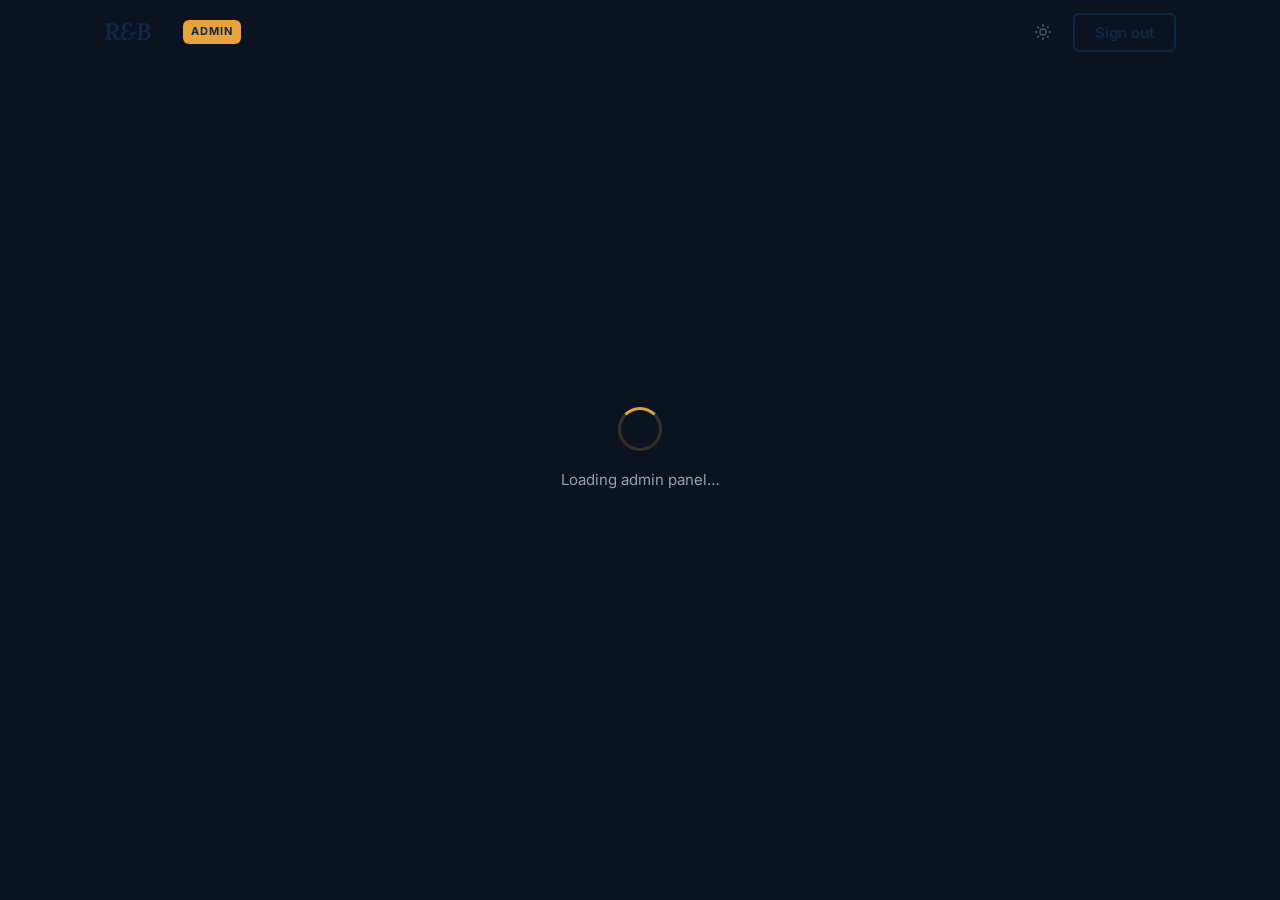
==== commit 8873c0bf: "Add loading spinners to dashboard and admin Co-Authored-By: Claude Sonnet 4.6 <noreply@anthropic.com" ====
--- a/admin.html
+++ b/admin.html
@@ -9,7 +9,7 @@
   <link rel="preconnect" href="https://fonts.gstatic.com" crossorigin />
   <link href="https://fonts.googleapis.com/css2?family=Inter:wght@400;500;600;700&family=Lora:ital,wght@0,400;0,600;1,400;1,600&display=swap" rel="stylesheet" />
   <link rel="stylesheet" href="style.css" />
-  <script src="https://cdn.jsdelivr.net/npm/@emailjs/browser@4/dist/email.min.js"></script>
+  <link rel="icon" type="image/jpeg" href="./logo.jpg" />
 </head>
 <body>
 
@@ -30,7 +30,7 @@
   <!-- Full-page loading overlay — visible during auth check + initial fetch -->
   <div class="rb-admin-overlay" id="rb-admin-loading" role="status" aria-live="polite">
     <div class="rb-spinner" aria-hidden="true"></div>
-    <p class="rb-admin-overlay__text">Loading…</p>
+    <p class="rb-admin-overlay__text">Loading admin panel…</p>
   </div>
 
   <!-- Error overlay — replaces loading if fetch fails -->
--- a/style.css
+++ b/style.css
@@ -544,6 +544,7 @@
   padding: var(--space-24) 0 var(--space-16);
   overflow: hidden;
   position: relative;
+  min-height: 560px;
 }
 
 /* Canvas fills the entire hero behind all content */
@@ -2346,8 +2347,10 @@
 
 @media (min-width: 480px) { .rb-dash-nav__username { display: block; } }
 
-.rb-dash-nav__signout { display: none; }
-@media (min-width: 640px) { .rb-dash-nav__signout { display: inline-flex; } }
+.rb-dash-nav__signout { display: inline-flex; }
+@media (max-width: 479px) {
+  .rb-dash-nav__signout { padding: 6px 12px; font-size: 0.8125rem; }
+}
 
 .rb-dash {
   display: grid;
@@ -2417,6 +2420,30 @@
 .rb-dash__nav-link--locked { opacity: 0.65; cursor: not-allowed; }
 
 .rb-dash__nav-lock { margin-left: auto; color: var(--ink-400); }
+
+.rb-dash__sidebar-signout {
+  display: flex;
+  align-items: center;
+  gap: var(--space-3);
+  padding: var(--space-3) var(--space-4);
+  margin: var(--space-3) var(--space-3) 0;
+  border-radius: var(--radius-1);
+  font-size: 0.9375rem;
+  font-weight: 500;
+  color: var(--ink-500);
+  border-top: 1px solid var(--border);
+  padding-top: var(--space-4);
+  background: none;
+  border-left: none;
+  border-right: none;
+  border-bottom: none;
+  width: calc(100% - 2 * var(--space-3));
+  text-align: left;
+  cursor: pointer;
+  transition: color var(--transition), background-color var(--transition);
+}
+
+.rb-dash__sidebar-signout:hover { color: var(--text); background-color: var(--paper-50); }
 
 .rb-dash__sidebar-footer {
   padding: var(--space-4) var(--space-6) 0;
@@ -4129,11 +4156,20 @@
   box-shadow: 0 24px 64px rgba(0, 0, 0, 0.55);
 }
 
-.rb-video-modal__close {
+/* Bar sits top-right on desktop (absolute), becomes a full-width strip on mobile (in-flow) */
+.rb-video-modal__bar {
   position: absolute;
   top: var(--space-3);
   right: var(--space-3);
   z-index: 2;
+  display: flex;
+  gap: 8px;
+  align-items: center;
+}
+
+/* Fullscreen button — desktop: hidden; mobile: shown via media query */
+.rb-video-modal__fullscreen {
+  display: none;
   width: 36px;
   height: 36px;
   border-radius: 50%;
@@ -4141,12 +4177,28 @@
   color: #fff;
   border: none;
   cursor: pointer;
-  display: flex;
   align-items: center;
   justify-content: center;
   transition: background-color var(--transition);
-}
-
+  flex-shrink: 0;
+}
+
+.rb-video-modal__close {
+  width: 36px;
+  height: 36px;
+  border-radius: 50%;
+  background-color: rgba(0, 0, 0, 0.65);
+  color: #fff;
+  border: none;
+  cursor: pointer;
+  display: flex;
+  align-items: center;
+  justify-content: center;
+  transition: background-color var(--transition);
+  flex-shrink: 0;
+}
+
+.rb-video-modal__fullscreen:hover,
 .rb-video-modal__close:hover { background-color: rgba(0, 0, 0, 0.9); }
 
 .rb-video-modal__player {
@@ -4172,3 +4224,228 @@
   text-align: center;
   padding: var(--space-8);
 }
+
+/* ── Portrait mobile ───────────────────────────────────────── */
+@media (max-width: 767px) {
+  .rb-video-modal__box {
+    display: flex;
+    flex-direction: column;
+    width: 100vw;
+    border-radius: 0;
+    padding: 0;
+    overflow: hidden;
+  }
+
+  /* Bar: in-flow full-width strip above the video */
+  .rb-video-modal__bar {
+    position: static;
+    top: auto;
+    right: auto;
+    width: 100%;
+    height: 44px;
+    padding: 0;
+    background-color: #000;
+    justify-content: space-between;
+    flex-shrink: 0;
+  }
+
+  .rb-video-modal__fullscreen {
+    display: flex;
+    width: 44px;
+    height: 44px;
+    border-radius: 0;
+    background-color: transparent;
+  }
+
+  .rb-video-modal__close {
+    width: 44px;
+    height: 44px;
+    border-radius: 0;
+    background-color: transparent;
+  }
+
+  .rb-video-modal__player {
+    width: 100%;
+    max-width: 100vw;
+    aspect-ratio: 16 / 9;
+    overflow: hidden;
+    display: block;
+  }
+
+  .rb-video-modal__player iframe {
+    width: 100%;
+    height: calc(100% + 30px);
+    margin-top: -30px;
+    display: block;
+    border: none;
+  }
+}
+
+/* ── Landscape mobile: video fills viewport, bar floats top-right ── */
+/* max-height:600px catches phones in landscape (height ~390–500px).  */
+@media (max-height: 600px) and (orientation: landscape) {
+  .rb-video-modal__box {
+    display: block;
+    width: 100vw;
+    height: 100vh;
+    border-radius: 0;
+    overflow: hidden;
+    padding: 0;
+  }
+
+  .rb-video-modal__bar {
+    position: absolute;
+    top: 8px;
+    right: 8px;
+    left: auto;
+    width: auto;
+    height: auto;
+    background-color: transparent;
+    gap: 8px;
+    z-index: 2;
+  }
+
+  .rb-video-modal__fullscreen,
+  .rb-video-modal__close {
+    display: flex;
+    width: 40px;
+    height: 40px;
+    border-radius: 50%;
+    background-color: rgba(0, 0, 0, 0.65);
+  }
+
+  .rb-video-modal__player {
+    position: absolute;
+    top: 0;
+    left: 0;
+    width: 100%;
+    height: 100%;
+    aspect-ratio: auto;
+    overflow: hidden;
+    display: block;
+  }
+
+  .rb-video-modal__player iframe {
+    width: 100%;
+    height: calc(100% + 30px);
+    margin-top: -30px;
+    display: block;
+    border: none;
+  }
+}
+
+/* ── Fullscreen API: pure video, Drive toolbar crop removed ── */
+.rb-video-modal__player:fullscreen,
+.rb-video-modal__player:-webkit-full-screen {
+  aspect-ratio: auto;
+  width: 100vw;
+  height: 100vh;
+  background-color: #000;
+  overflow: hidden;
+}
+
+.rb-video-modal__player:fullscreen iframe,
+.rb-video-modal__player:-webkit-full-screen iframe {
+  width: 100%;
+  height: 100%;
+  margin-top: 0;
+  display: block;
+  border: none;
+}
+
+/* ============================================================
+   MOBILE "WATCH ON DESKTOP" POPUP
+   ============================================================ */
+.rb-watch-popup {
+  display: none;
+  position: fixed;
+  inset: 0;
+  z-index: 10001;
+  align-items: center;
+  justify-content: center;
+  padding: var(--space-4);
+}
+
+.rb-watch-popup--open { display: flex; }
+
+.rb-watch-popup__backdrop {
+  position: absolute;
+  inset: 0;
+  background-color: rgba(0, 0, 0, 0.75);
+}
+
+.rb-watch-popup__card {
+  position: relative;
+  z-index: 1;
+  width: min(92vw, 400px);
+  background-color: var(--navy-900);
+  border: 1px solid var(--navy-700);
+  border-radius: var(--radius-3);
+  padding: var(--space-8) var(--space-6);
+  text-align: center;
+  box-shadow: 0 24px 64px rgba(0, 0, 0, 0.55);
+}
+
+.rb-watch-popup__icon {
+  display: flex;
+  align-items: center;
+  justify-content: center;
+  margin: 0 auto var(--space-4);
+  color: var(--amber-500);
+}
+
+.rb-watch-popup__msg {
+  font-family: var(--font-body);
+  font-size: 1rem;
+  font-weight: 500;
+  color: #E8ECF3;
+  line-height: 1.6;
+}
+
+.rb-watch-popup__actions {
+  display: flex;
+  flex-direction: column;
+  gap: var(--space-3);
+  margin-top: var(--space-6);
+}
+
+/* ============================================================
+   DASHBOARD PAGE-LEVEL LOADING OVERLAY
+   Covers the full viewport (including nav) until auth + data
+   resolve. Hidden by adding --hidden modifier class via JS.
+============================================================ */
+.rb-dash-loading-overlay {
+  position: fixed;
+  inset: 0;
+  display: flex;
+  flex-direction: column;
+  align-items: center;
+  justify-content: center;
+  gap: var(--space-4);
+  background: #0B1220;
+  z-index: 500;
+}
+.rb-dash-loading-overlay--hidden { display: none; }
+
+.rb-dash-loading-overlay__text {
+  font-family: var(--font-body);
+  font-size: 0.9375rem;
+  color: #94A3B8;
+}
+
+/* Spinner variant for dark navy backgrounds */
+.rb-spinner--dark {
+  border-color: rgba(232, 163, 61, 0.2);
+  border-top-color: #E8A33D;
+}
+
+/* ── Admin loading overlay — dark navy ────────────────────── */
+#rb-admin-loading {
+  top: 0;
+  background: #0B1220;
+}
+#rb-admin-loading .rb-admin-overlay__text { color: #94A3B8; }
+#rb-admin-loading .rb-spinner {
+  border-color: rgba(232, 163, 61, 0.2);
+  border-top-color: #E8A33D;
+}
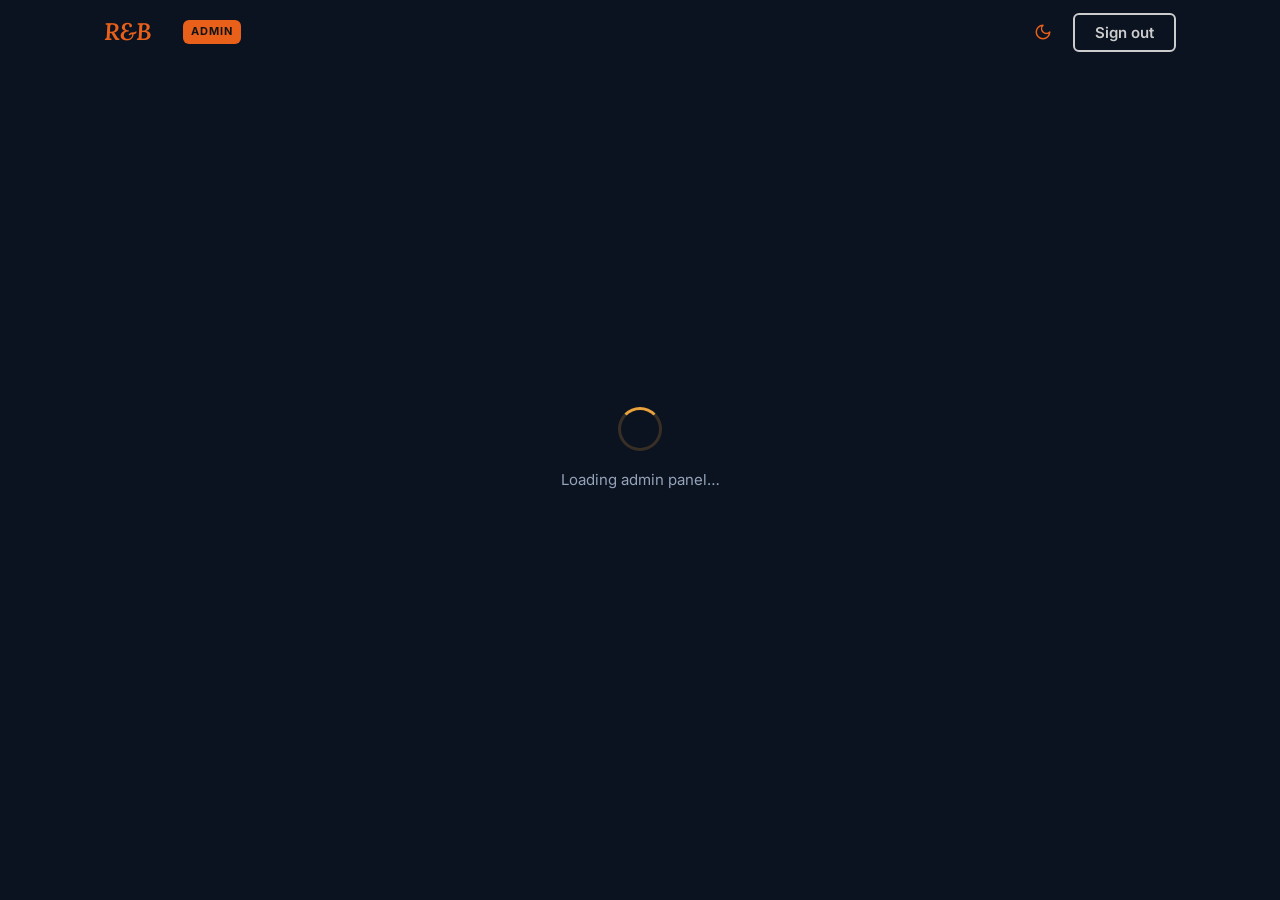
==== commit bac38372: "Revenue Overview section above payment table - 5 summary cards (Total Revenue, This Month, Last Mont" ====
--- a/admin.html
+++ b/admin.html
@@ -50,6 +50,43 @@
 
       <!-- Stats cards -->
       <div class="rb-admin-stats" id="rb-admin-stats" aria-label="Payment statistics"></div>
+
+      <!-- ── Revenue Overview ───────────────────────────────── -->
+      <section class="rb-revenue-section" id="rb-revenue" aria-label="Revenue Overview">
+
+        <div class="rb-admin-section-divider">
+          <h2 class="rb-admin-section-title">Revenue Overview</h2>
+        </div>
+
+        <!-- Summary cards -->
+        <div class="rb-revenue-cards" id="rb-revenue-cards"></div>
+
+        <!-- Bar chart + Plan breakdown -->
+        <div class="rb-revenue-charts">
+          <div class="rb-revenue-chart-wrap">
+            <canvas id="rb-revenue-chart" aria-label="Monthly revenue bar chart"></canvas>
+          </div>
+          <div class="rb-revenue-breakdown" id="rb-revenue-breakdown"></div>
+        </div>
+
+        <!-- Monthly table -->
+        <div class="rb-admin-table-wrap">
+          <table class="rb-admin-table" id="rb-revenue-table" aria-label="Monthly revenue breakdown">
+            <thead>
+              <tr>
+                <th scope="col">Month</th>
+                <th scope="col">Scholar Users</th>
+                <th scope="col">Pro Users</th>
+                <th scope="col">Total Revenue</th>
+                <th scope="col">Growth</th>
+              </tr>
+            </thead>
+            <tbody id="rb-revenue-tbody"></tbody>
+          </table>
+          <p class="rb-admin-empty" id="rb-revenue-empty" style="display:none">No approved payments yet.</p>
+        </div>
+
+      </section>
 
       <!-- Filter tabs -->
       <div class="rb-admin-filters" role="tablist" aria-label="Filter payments by status">
@@ -149,6 +186,42 @@
 
       </section>
 
+      <!-- ── TopicScout Settings ──────────────────────────── -->
+      <section class="rb-admin-settings-section" id="rb-admin-topicscout-settings" aria-label="TopicScout Settings">
+
+        <div class="rb-admin-section-divider">
+          <h2 class="rb-admin-section-title">TopicScout Settings</h2>
+        </div>
+
+        <div class="rb-admin-settings-form">
+          <div class="rb-admin-settings-grid">
+
+            <div class="rb-admin-settings-group">
+              <label class="rb-admin-settings-label" for="ts-free-limit">Free user daily limit</label>
+              <input class="rb-admin-settings-input" id="ts-free-limit" type="number" min="0" step="1" value="3" />
+            </div>
+
+            <div class="rb-admin-settings-group">
+              <label class="rb-admin-settings-label" for="ts-scholar-limit">Scholar daily limit</label>
+              <input class="rb-admin-settings-input" id="ts-scholar-limit" type="number" min="0" step="1" value="15" />
+            </div>
+
+            <div class="rb-admin-settings-group">
+              <label class="rb-admin-settings-label" for="ts-pro-limit">Pro daily limit</label>
+              <input class="rb-admin-settings-input" id="ts-pro-limit" type="number" min="0" step="1" value="30" />
+            </div>
+
+          </div>
+
+          <div class="rb-admin-settings-actions">
+            <button type="button" class="rb-btn rb-btn--amber" id="rb-topicscout-save">Save Settings</button>
+          </div>
+
+          <p class="rb-admin-settings-msg" id="rb-topicscout-msg" aria-live="polite"></p>
+        </div>
+
+      </section>
+
       <!-- ── User Management ──────────────────────────────── -->
       <section class="rb-admin-users-section" id="rb-admin-users" aria-label="User Management">
 
--- a/style.css
+++ b/style.css
@@ -8,10 +8,10 @@
    ============================================================ */
 :root {
   /* Brand colors */
-  --navy-900: #0F2747;
-  --navy-700: #1E3A5F;
-  --amber-500: #E8A33D;
-  --amber-400: #F0B968;
+  --navy-900: #141414;
+  --navy-700: #1E1E1E;
+  --amber-500: #E8601A;
+  --amber-400: #F07840;
 
   /* Text */
   --ink-900: #0B1220;
@@ -64,16 +64,27 @@
    DARK MODE TOKENS
    ============================================================ */
 [data-theme="dark"] {
-  --bg: #0B1220;
-  --bg-elev: #131B2E;
-  --text: #E8ECF3;
-  --text-muted: #94A3B8;
-  --paper: #131B2E;
-  --paper-50: #0F1929;
-  --paper-100: #0B1220;
-  --border: #1E3A5F;
-  --ink-900: #E8ECF3;
-  --ink-600: #94A3B8;
+  --bg: #141414;
+  --bg-elev: #1E1E1E;
+  --text: #cccccc;
+  --text-muted: #999999;
+  --paper: #252525;
+  --paper-50: #1E1E1E;
+  --paper-100: #141414;
+  --border: #2a2a2a;
+  --ink-900: #ffffff;
+  --ink-600: #999999;
+}
+
+[data-theme="dark"] h1,
+[data-theme="dark"] h2,
+[data-theme="dark"] h3,
+[data-theme="dark"] h4 {
+  color: #ffffff;
+}
+
+[data-theme="dark"] .rb-eyebrow {
+  color: var(--amber-500);
 }
 
 /* ============================================================
@@ -199,7 +210,7 @@
 }
 
 [data-theme="dark"] .rb-section-heading {
-  color: var(--text);
+  color: #ffffff;
 }
 
 .rb-section-subhead {
@@ -340,7 +351,7 @@
   margin-left: auto;
 }
 
-@media (min-width: 768px) {
+@media (min-width: 900px) {
   .rb-nav__links {
     display: flex;
   }
@@ -358,6 +369,10 @@
   color: var(--navy-900);
 }
 
+[data-theme="dark"] .rb-nav__links a {
+  color: #cccccc;
+}
+
 [data-theme="dark"] .rb-nav__links a:hover {
   color: var(--text);
 }
@@ -370,7 +385,7 @@
   margin-left: auto;
 }
 
-@media (min-width: 768px) {
+@media (min-width: 900px) {
   .rb-nav__actions {
     margin-left: 0;
   }
@@ -384,7 +399,7 @@
   transition: color var(--transition);
 }
 
-@media (min-width: 768px) {
+@media (min-width: 900px) {
   .rb-signin { display: block; }
 }
 
@@ -399,7 +414,7 @@
   color: inherit;
 }
 
-@media (min-width: 768px) { .rb-nav__user { display: flex; } }
+@media (min-width: 900px) { .rb-nav__user { display: flex; } }
 
 .rb-nav__user-avatar {
   width: 30px;
@@ -455,7 +470,7 @@
   color: var(--ink-900);
 }
 
-@media (min-width: 768px) {
+@media (min-width: 900px) {
   .rb-hamburger { display: none; }
 }
 
@@ -482,7 +497,7 @@
    backdrop-filter on .rb-nav--scrolled cannot create a new containing
    block for position: fixed descendants. body gets matching padding-top
    to keep content from sliding under the bar. */
-@media (max-width: 767px) {
+@media (max-width: 899px) {
   .rb-nav {
     position: fixed;
     top: 0;
@@ -547,17 +562,6 @@
   min-height: 560px;
 }
 
-/* Canvas fills the entire hero behind all content */
-#rb-hero-network {
-  position: absolute;
-  inset: 0;
-  width: 100%;
-  height: 100%;
-  z-index: 0;
-  display: block;
-  pointer-events: none;
-  will-change: transform;
-}
 
 /* Warm amber accent glow — sits above canvas */
 .rb-hero::before {
@@ -591,12 +595,6 @@
   z-index: 3;
 }
 
-@media (min-width: 1024px) {
-  .rb-hero__inner {
-    grid-template-columns: 1fr 1fr;
-    gap: var(--space-12);
-  }
-}
 
 .rb-hero__content .rb-eyebrow {
   color: var(--amber-500);
@@ -606,6 +604,7 @@
   font-family: 'Lora', Georgia, serif;
   font-weight: 400;
   font-size: clamp(2.25rem, 5vw, 4rem);
+  color: #ffffff;
   color: #F4F1EA;
   margin-bottom: var(--space-6);
   line-height: 1.12;
@@ -613,9 +612,9 @@
 
 .rb-hero__subhead {
   font-size: clamp(1.0625rem, 2vw, 1.25rem);
-  color: rgba(232, 236, 243, 0.8);
+  color: #cccccc;
   margin-bottom: var(--space-8);
-  max-width: 480px;
+  max-width: 640px;
 }
 
 .rb-hero__ctas {
@@ -637,151 +636,10 @@
 
 .rb-hero__trust {
   font-size: 0.875rem;
-  color: rgba(232, 236, 243, 0.55);
+  color: #888888;
   font-weight: 500;
 }
 
-/* Hero browser mockup */
-.rb-mockup {
-  background-color: var(--paper);
-  border-radius: var(--radius-3);
-  box-shadow: 0 24px 64px rgba(0, 0, 0, 0.35), 0 4px 16px rgba(0,0,0,0.2);
-  overflow: hidden;
-  max-width: 336px;
-  margin: 0 auto;
-  width: 100%;
-}
-
-.rb-mockup__chrome {
-  display: flex;
-  align-items: center;
-  gap: var(--space-3);
-  padding: var(--space-3) var(--space-4);
-  background-color: #F0F0EC;
-  border-bottom: 1px solid #E0E0D8;
-}
-
-.rb-mockup__dots {
-  display: flex;
-  gap: 6px;
-}
-
-.rb-mockup__dots span {
-  width: 10px;
-  height: 10px;
-  border-radius: 50%;
-  background-color: #D0D0C8;
-}
-
-.rb-mockup__dots span:nth-child(1) { background-color: #FF5F57; }
-.rb-mockup__dots span:nth-child(2) { background-color: #FFBD2E; }
-.rb-mockup__dots span:nth-child(3) { background-color: #28CA41; }
-
-.rb-mockup__url {
-  font-size: 0.8125rem;
-  color: #888;
-  background-color: #E4E4DC;
-  border-radius: 4px;
-  padding: 2px 10px;
-  flex: 1;
-  text-align: center;
-  font-family: monospace;
-}
-
-.rb-mockup__body {
-  padding: var(--space-6);
-}
-
-.rb-mockup__search-wrap {
-  display: flex;
-  align-items: center;
-  gap: var(--space-2);
-  background-color: var(--paper-50);
-  border: 1.5px solid var(--border);
-  border-radius: var(--radius-1);
-  padding: var(--space-3) var(--space-4);
-  margin-bottom: var(--space-4);
-  color: var(--ink-400);
-  min-height: 44px;
-}
-
-.rb-mockup__search-wrap svg {
-  flex-shrink: 0;
-}
-
-.rb-mockup__query {
-  font-size: 0.875rem;
-  color: var(--ink-900);
-  flex: 1;
-}
-
-.rb-cursor {
-  color: var(--amber-500);
-  font-weight: 700;
-  animation: rb-blink 1s step-end infinite;
-  will-change: opacity;
-}
-
-@keyframes rb-blink {
-  50% { opacity: 0; }
-}
-
-.rb-mockup__label {
-  font-size: 0.75rem;
-  font-weight: 600;
-  color: var(--ink-400);
-  text-transform: uppercase;
-  letter-spacing: 0.06em;
-  margin-bottom: var(--space-3);
-}
-
-.rb-mockup__results {
-  display: flex;
-  flex-direction: column;
-  gap: var(--space-3);
-  opacity: 0;
-  transform: translateY(8px);
-  transition: opacity 0.5s ease, transform 0.5s ease;
-}
-
-.rb-mockup__results.rb-results--visible {
-  opacity: 1;
-  transform: translateY(0);
-}
-
-.rb-result-card {
-  background-color: var(--paper-50);
-  border: 1px solid var(--border);
-  border-radius: var(--radius-1);
-  padding: var(--space-3) var(--space-4);
-}
-
-.rb-result-card__tag {
-  display: inline-block;
-  font-size: 0.6875rem;
-  font-weight: 600;
-  letter-spacing: 0.06em;
-  text-transform: uppercase;
-  color: var(--navy-700);
-  background-color: rgba(30, 58, 95, 0.08);
-  border-radius: 4px;
-  padding: 2px 6px;
-  margin-bottom: var(--space-2);
-}
-
-.rb-result-card__title {
-  font-size: 0.8125rem;
-  color: var(--ink-900);
-  line-height: 1.4;
-  margin-bottom: var(--space-2);
-}
-
-.rb-novelty-badge {
-  font-size: 0.6875rem;
-  font-weight: 700;
-  color: var(--amber-500);
-  letter-spacing: 0.02em;
-}
 
 /* ============================================================
    WHY WE EXIST
@@ -978,7 +836,7 @@
 
 @media (min-width: 1024px) {
   .rb-modes__grid {
-    grid-template-columns: repeat(3, 1fr);
+    grid-template-columns: repeat(4, 1fr);
   }
 }
 
@@ -1017,10 +875,12 @@
   border-radius: inherit;
 }
 
-/* Amber border highlight — hover/fine-pointer only */
+/* Amber border highlight + lift — hover/fine-pointer only */
 @media (hover: hover) and (pointer: fine) {
   .rb-mode-card:hover {
     border-color: var(--amber-500);
+    transform: translateY(-4px);
+    box-shadow: 0 8px 24px rgba(0, 0, 0, 0.25);
   }
 
   .rb-mode-card:hover::before {
@@ -1181,17 +1041,16 @@
 .rb-agent-card__link {
   font-size: 0.875rem;
   font-weight: 600;
-  color: var(--navy-900);
+  color: var(--amber-500);
   text-decoration: none;
-  border-bottom: 1px solid var(--border);
+  border-bottom: 1px solid transparent;
   padding-bottom: 2px;
   display: inline-block;
   transition: color var(--transition), border-color var(--transition);
   margin-top: auto;
 }
 
-.rb-agent-card__link:hover {
-  color: var(--amber-500);
+.rb-agent-card:hover .rb-agent-card__link {
   border-color: var(--amber-500);
 }
 
@@ -1450,6 +1309,210 @@
 }
 
 /* ============================================================
+   TEAM CAROUSEL
+   ============================================================ */
+.rb-team__carousel {
+  position: relative;
+  display: flex;
+  align-items: center;
+  justify-content: center;
+  gap: var(--space-4);
+  padding: var(--space-8) 0;
+  overflow: hidden;
+}
+
+.rb-team__track {
+  display: flex;
+  align-items: center;
+  justify-content: center;
+  gap: var(--space-6);
+  width: 100%;
+}
+
+.rb-team-card {
+  background-color: var(--paper);
+  border: 1px solid var(--border);
+  border-radius: var(--radius-3);
+  padding: var(--space-8);
+  display: flex;
+  flex-direction: column;
+  align-items: center;
+  text-align: center;
+  width: 280px;
+  flex-shrink: 0;
+  transition: opacity 0.35s ease, transform 0.35s ease, filter 0.35s ease, border-color 0.35s ease, box-shadow 0.35s ease;
+  cursor: pointer;
+}
+
+.rb-team-card[data-state="center"] {
+  opacity: 1;
+  transform: scale(1);
+  filter: none;
+  border-color: var(--amber-500);
+  border-width: 2px;
+  box-shadow: 0 8px 32px rgba(232, 96, 26, 0.15);
+  cursor: default;
+  z-index: 2;
+}
+
+.rb-team-card[data-state="side-left"],
+.rb-team-card[data-state="side-right"] {
+  opacity: 0.4;
+  transform: scale(0.85);
+  filter: blur(3px);
+  z-index: 1;
+}
+
+.rb-team-card__avatar {
+  width: 80px;
+  height: 80px;
+  border-radius: 50%;
+  display: flex;
+  align-items: center;
+  justify-content: center;
+  font-size: 1.375rem;
+  font-weight: 700;
+  letter-spacing: 0.04em;
+  margin-bottom: var(--space-4);
+  flex-shrink: 0;
+}
+
+.rb-team-card__avatar--amber {
+  background-color: var(--amber-500);
+  color: #141414;
+}
+
+.rb-team-card__avatar--dark {
+  background-color: #2a2a2a;
+  color: var(--ink-400);
+  border: 2px solid var(--border);
+}
+
+.rb-team-card__name {
+  font-family: 'Lora', Georgia, serif;
+  font-size: 1.125rem;
+  font-weight: 600;
+  color: #ffffff;
+  margin-bottom: var(--space-1);
+}
+
+.rb-team-card__role {
+  font-size: 0.875rem;
+  font-weight: 600;
+  color: var(--amber-500);
+  margin-bottom: var(--space-2);
+}
+
+.rb-team-card__creds {
+  font-size: 0.8125rem;
+  color: var(--text-muted);
+  line-height: 1.5;
+  margin-bottom: var(--space-6);
+}
+
+.rb-team-card__links {
+  display: flex;
+  gap: var(--space-4);
+  margin-top: auto;
+}
+
+.rb-team-card__link {
+  color: var(--ink-600);
+  transition: color var(--transition);
+}
+
+.rb-team-card__link:hover {
+  color: var(--amber-500);
+}
+
+.rb-team__arrow {
+  width: 40px;
+  height: 40px;
+  border-radius: 50%;
+  border: 1px solid var(--border);
+  background-color: var(--paper);
+  color: var(--text-muted);
+  display: flex;
+  align-items: center;
+  justify-content: center;
+  flex-shrink: 0;
+  transition: border-color var(--transition), color var(--transition), background-color var(--transition);
+  z-index: 3;
+}
+
+.rb-team__arrow:hover {
+  border-color: var(--amber-500);
+  color: var(--amber-500);
+  background-color: rgba(232, 96, 26, 0.08);
+}
+
+@media (max-width: 767px) {
+  /* Arrows float over the carousel so the track can be full-width */
+  .rb-team__carousel {
+    overflow: hidden;
+    gap: 0;
+    padding: var(--space-8) 0;
+    position: relative;
+  }
+
+  .rb-team__arrow {
+    position: absolute;
+    top: 50%;
+    transform: translateY(-50%);
+    z-index: 4;
+  }
+
+  .rb-team__arrow--prev { left: var(--space-2); }
+  .rb-team__arrow--next { right: var(--space-2); }
+
+  /* Track: full-width clipping viewport for the cards */
+  .rb-team__track {
+    position: relative;
+    width: 100%;
+    height: 360px;
+    overflow: visible;
+    display: block;
+    gap: 0;
+  }
+
+  /* All cards are absolutely stacked; JS translates them into position */
+  .rb-team-card {
+    position: absolute;
+    width: 72%;
+    left: 14%;
+    top: 0;
+    max-width: none;
+  }
+
+  .rb-team-card[data-state="center"] {
+    transform: translateX(0);
+    z-index: 2;
+  }
+
+  /*
+   * translateX(%) is relative to the card's own width (72% of track).
+   * We want the side card's near edge flush with the track edge so 40%
+   * of the card is visible and 60% is clipped by the carousel.
+   * 40% visible → near edge at (track_width - 0.4 * card_width) from track left
+   *             = (100% - 0.4*72%) = 71.2% of track from left
+   * Natural left = 14%; delta = 57.2% of track = 57.2/72 * 100% ≈ 79.5% of card width.
+   */
+  .rb-team-card[data-state="side-left"] {
+    transform: translateX(-79.5%);
+    opacity: 0.4;
+    filter: blur(4px);
+    z-index: 1;
+  }
+
+  .rb-team-card[data-state="side-right"] {
+    transform: translateX(79.5%);
+    opacity: 0.4;
+    filter: blur(4px);
+    z-index: 1;
+  }
+}
+
+/* ============================================================
    FAQ ACCORDION
    ============================================================ */
 .rb-faq__inner {
@@ -1812,7 +1875,38 @@
   justify-content: center;
   padding: var(--space-8) var(--gutter-mobile);
   background-color: var(--bg);
-}
+  position: relative;
+}
+
+.rb-auth-back {
+  position: absolute;
+  top: var(--space-6);
+  left: var(--space-6);
+  display: inline-flex;
+  align-items: center;
+  gap: 6px;
+  font-size: 0.875rem;
+  font-weight: 500;
+  color: var(--amber-500);
+  text-decoration: none;
+  transition: color var(--transition);
+}
+
+.rb-auth-back:hover { color: var(--amber-400); }
+
+.rb-payment-back {
+  display: inline-flex;
+  align-items: center;
+  gap: 6px;
+  font-size: 0.875rem;
+  font-weight: 500;
+  color: var(--amber-500);
+  text-decoration: none;
+  transition: color var(--transition);
+  margin-bottom: var(--space-6);
+}
+
+.rb-payment-back:hover { color: var(--amber-400); }
 
 .rb-auth-wrap {
   width: 100%;
@@ -2347,10 +2441,49 @@
 
 @media (min-width: 480px) { .rb-dash-nav__username { display: block; } }
 
-.rb-dash-nav__signout { display: inline-flex; }
-@media (max-width: 479px) {
-  .rb-dash-nav__signout { padding: 6px 12px; font-size: 0.8125rem; }
-}
+.rb-dash-nav__user-menu { position: relative; }
+
+.rb-dash-nav__user {
+  background: none;
+  border: none;
+  padding: 4px 6px;
+  border-radius: var(--radius-1);
+  cursor: pointer;
+}
+
+.rb-dash-nav__user:hover { background: var(--paper-100); }
+
+.rb-dash-nav__dropdown {
+  position: absolute;
+  right: 0;
+  top: calc(100% + 6px);
+  background: var(--bg-elev);
+  border: 1px solid var(--border);
+  border-radius: var(--radius-2);
+  min-width: 140px;
+  box-shadow: 0 4px 20px rgba(0, 0, 0, 0.12);
+  z-index: 300;
+  overflow: hidden;
+}
+
+.rb-dash-nav__dropdown-item {
+  display: flex;
+  align-items: center;
+  gap: var(--space-2);
+  width: 100%;
+  padding: 10px 14px;
+  background: none;
+  border: none;
+  cursor: pointer;
+  font-size: 0.875rem;
+  font-weight: 500;
+  color: var(--text);
+  text-align: left;
+  font-family: inherit;
+  transition: background var(--transition);
+}
+
+.rb-dash-nav__dropdown-item:hover { background: var(--paper-100); }
 
 .rb-dash {
   display: grid;
@@ -2466,7 +2599,7 @@
 }
 
 @media (max-width: 767px) {
-  .rb-dash__main { padding: var(--space-6) var(--gutter-mobile) var(--space-16); }
+  .rb-dash__main { padding: var(--space-6) var(--gutter-mobile) 88px; }
 }
 
 .rb-dash-upgrade-banner {
@@ -2515,45 +2648,60 @@
 
 .rb-dash__welcome-sub { font-size: 1rem; color: var(--text-muted); }
 
-.rb-dash-stats {
+.rb-dash-quickstart {
   display: grid;
   grid-template-columns: repeat(2, 1fr);
   gap: var(--space-4);
   margin-bottom: 40px;
 }
 
-@media (min-width: 640px) { .rb-dash-stats { grid-template-columns: repeat(4, 1fr); } }
-
-.rb-dash-stat {
-  background-color: var(--paper);
-  border: 1px solid var(--border);
+@media (min-width: 900px) { .rb-dash-quickstart { grid-template-columns: repeat(4, 1fr); } }
+
+.rb-dash-qs-card {
+  background: var(--navy-700);
+  border: 1px solid rgba(232, 96, 26, 0.18);
+  border-left: 3px solid var(--amber-500);
   border-radius: var(--radius-2);
-  padding: var(--space-4) var(--space-6);
+  padding: var(--space-5);
   display: flex;
   flex-direction: column;
-  gap: var(--space-1);
-}
-
-.rb-dash-stat--locked { opacity: 0.7; }
-
-.rb-dash-stat__num {
-  font-family: 'Lora', Georgia, serif;
-  font-size: 1.75rem;
-  font-weight: 600;
-  color: var(--navy-900);
-  line-height: 1;
-}
-
-[data-theme="dark"] .rb-dash-stat__num { color: var(--amber-400); }
-
-.rb-dash-stat__label { font-size: 0.8125rem; color: var(--text-muted); line-height: 1.3; }
-
-.rb-dash-stat__lock-label {
-  font-size: 0.6875rem;
-  font-weight: 600;
-  letter-spacing: 0.06em;
-  text-transform: uppercase;
+  gap: var(--space-2);
+}
+
+.rb-dash-qs-card__icon {
+  width: 36px;
+  height: 36px;
+  border-radius: var(--radius-1);
+  background: rgba(232, 96, 26, 0.14);
+  display: flex;
+  align-items: center;
+  justify-content: center;
   color: var(--amber-500);
+  flex-shrink: 0;
+  margin-bottom: var(--space-1);
+}
+
+.rb-dash-qs-card__title {
+  font-size: 0.9375rem;
+  font-weight: 700;
+  color: #ffffff;
+  line-height: 1.3;
+  margin: 0;
+}
+
+.rb-dash-qs-card__sub {
+  font-size: 0.8125rem;
+  color: #999999;
+  line-height: 1.45;
+  margin: 0;
+  flex: 1;
+}
+
+.rb-dash-qs-card__btn {
+  align-self: flex-start;
+  font-size: 0.8125rem;
+  padding: 0.4rem 0.875rem;
+  margin-top: var(--space-2);
 }
 
 .rb-dash-section { margin-bottom: var(--space-12); }
@@ -2837,6 +2985,301 @@
 [data-theme="dark"] .rb-dash-mode svg:first-child { color: var(--amber-400); }
 .rb-dash-mode span { flex: 1; }
 .rb-dash-mode__lock { color: var(--ink-400); flex-shrink: 0; }
+
+/* ============================================================
+   AGENT PANEL — redesigned active-agent workspace
+   ============================================================ */
+.rb-agent-panel {
+  background-color: var(--paper);
+  border: 1px solid var(--border);
+  border-radius: var(--radius-2);
+  margin-bottom: var(--space-6);
+  overflow: hidden;
+}
+
+.rb-agent-panel__header {
+  display: flex;
+  align-items: center;
+  justify-content: space-between;
+  gap: var(--space-4);
+  padding: var(--space-4) var(--space-6);
+  border-bottom: 1px solid var(--border);
+  flex-wrap: wrap;
+}
+
+.rb-agent-panel__title-row {
+  display: flex;
+  align-items: center;
+  gap: var(--space-3);
+}
+
+.rb-agent-panel__icon-box {
+  width: 40px;
+  height: 40px;
+  border-radius: var(--radius-1);
+  background-color: rgba(232, 96, 26, 0.12);
+  color: var(--amber-500);
+  display: flex;
+  align-items: center;
+  justify-content: center;
+  flex-shrink: 0;
+}
+
+[data-theme="dark"] .rb-agent-panel__icon-box { background-color: rgba(232, 96, 26, 0.15); color: var(--amber-400); }
+
+.rb-agent-panel__name { font-size: 1rem; font-weight: 700; color: var(--text); line-height: 1.2; }
+
+.rb-agent-panel__meta { font-size: 0.8125rem; color: var(--amber-500); line-height: 1.3; }
+
+.rb-agent-panel__counter {
+  font-size: 0.8125rem;
+  font-weight: 600;
+  color: var(--text-muted);
+  white-space: nowrap;
+  padding: 4px 10px;
+  border-radius: var(--radius-1);
+  background-color: var(--paper-100);
+  border: 1px solid var(--border);
+}
+
+[data-theme="dark"] .rb-agent-panel__counter { background-color: rgba(255,255,255,0.05); }
+
+.rb-agent-panel__body { padding: var(--space-6); }
+
+/* ── Upgrade prompt (locked-agent state) ─────────────────── */
+.rb-agent-upgrade-prompt {
+  display: flex;
+  align-items: center;
+  justify-content: center;
+  padding: var(--space-12) var(--space-6);
+  text-align: center;
+}
+.rb-agent-upgrade-prompt[hidden] { display: none; }
+
+.rb-agent-upgrade-prompt__inner {
+  max-width: 380px;
+  display: flex;
+  flex-direction: column;
+  align-items: center;
+  gap: var(--space-4);
+}
+
+.rb-agent-upgrade-prompt__icon {
+  width: 64px;
+  height: 64px;
+  border-radius: 50%;
+  background-color: rgba(232, 96, 26, 0.08);
+  color: var(--amber-500);
+  display: flex;
+  align-items: center;
+  justify-content: center;
+}
+
+.rb-agent-upgrade-prompt__title { font-size: 1.0625rem; font-weight: 700; color: var(--text); }
+
+.rb-agent-upgrade-prompt__text { font-size: 0.9375rem; color: var(--text-muted); line-height: 1.6; }
+
+/* ============================================================
+   AGENTS GRID — horizontally scrollable row
+   ============================================================ */
+.rb-agents-grid {
+  display: flex;
+  flex-direction: row;
+  gap: var(--space-4);
+  overflow-x: auto;
+  scroll-snap-type: x mandatory;
+  -webkit-overflow-scrolling: touch;
+  padding-bottom: var(--space-2);
+  scrollbar-width: none;
+}
+
+.rb-agents-grid::-webkit-scrollbar { display: none; }
+
+.rb-agent-preview-card {
+  background-color: var(--paper);
+  border: 1px solid #252525;
+  border-radius: 12px;
+  padding: 0;
+  cursor: pointer;
+  display: flex;
+  flex-direction: column;
+  gap: 0;
+  overflow: hidden;
+  transition: transform 0.2s ease, border-color 0.2s ease, box-shadow 0.2s ease;
+  user-select: none;
+  -webkit-user-select: none;
+  width: 185px;
+  min-width: 185px;
+  flex-shrink: 0;
+  scroll-snap-align: start;
+}
+
+@media (max-width: 767px) { .rb-agent-preview-card { width: 155px; min-width: 155px; } }
+
+.rb-agent-preview-card:hover {
+  transform: translateY(-2px);
+  border-color: #E8601A;
+  box-shadow: 0 4px 16px rgba(0, 0, 0, 0.08);
+}
+
+.rb-agent-preview-card:hover .rb-agent-preview-card__icon-wrap { background-color: rgba(232, 96, 26, 0.18); }
+
+[data-theme="dark"] .rb-agent-preview-card:hover .rb-agent-preview-card__icon-wrap { background-color: rgba(232, 96, 26, 0.22); }
+
+.rb-agent-preview-card:focus-visible { outline: 2px solid var(--amber-500); outline-offset: 2px; }
+
+.rb-agent-preview-card--active {
+  border-color: var(--amber-500);
+  box-shadow: 0 4px 16px rgba(232, 96, 26, 0.12);
+}
+
+.rb-agent-preview-card--locked { opacity: 0.55; }
+
+.rb-agent-preview-card__top {
+  display: flex;
+  align-items: flex-start;
+  justify-content: space-between;
+  margin-bottom: var(--space-2);
+}
+
+.rb-agent-preview-card__icon-wrap {
+  width: 36px;
+  height: 36px;
+  border-radius: 9px;
+  background-color: rgba(232, 96, 26, 0.1);
+  color: var(--amber-500);
+  display: flex;
+  align-items: center;
+  justify-content: center;
+  flex-shrink: 0;
+}
+
+[data-theme="dark"] .rb-agent-preview-card__icon-wrap { background-color: rgba(232, 96, 26, 0.12); color: var(--amber-400); }
+
+.rb-agent-preview-card__badge {
+  display: inline-block;
+  font-size: 0.625rem;
+  font-weight: 700;
+  letter-spacing: 0.08em;
+  text-transform: uppercase;
+  border-radius: 3px;
+  padding: 2px 6px;
+  line-height: 1.6;
+}
+
+.rb-agent-preview-card__badge--live { color: #276749; background-color: rgba(56,161,105,0.1); border: 1px solid rgba(56,161,105,0.22); }
+[data-theme="dark"] .rb-agent-preview-card__badge--live { color: #68D391; background-color: rgba(56,161,105,0.12); border-color: rgba(56,161,105,0.2); }
+
+.rb-agent-preview-card__badge--scholar { color: #92610E; background-color: rgba(232,163,61,0.1); border: 1px solid rgba(232,163,61,0.28); }
+[data-theme="dark"] .rb-agent-preview-card__badge--scholar { color: var(--amber-400); background-color: rgba(232,163,61,0.1); border-color: rgba(232,163,61,0.22); }
+
+.rb-agent-preview-card__badge--pro { color: #1d5fa8; background-color: rgba(59,130,246,0.1); border: 1px solid rgba(59,130,246,0.22); }
+[data-theme="dark"] .rb-agent-preview-card__badge--pro { color: #60A5FA; background-color: rgba(59,130,246,0.12); border-color: rgba(59,130,246,0.2); }
+
+.rb-agent-preview-card__illus { height: 105px; position: relative; overflow: hidden; flex-shrink: 0; }
+[data-agent="topicscout"] .rb-agent-preview-card__illus    { background: #0d0902; }
+[data-agent="viabilitycheck"] .rb-agent-preview-card__illus { background: #03100a; }
+[data-agent="dataforge"] .rb-agent-preview-card__illus     { background: #03060f; }
+[data-agent="statsmith"] .rb-agent-preview-card__illus     { background: #08040f; }
+[data-agent="manuscriptai"] .rb-agent-preview-card__illus  { background: #030e0e; }
+[data-agent="journalmatch"] .rb-agent-preview-card__illus  { background: #0e0408; }
+
+.rb-agent-preview-card__body { padding: 13px 13px 11px; display: flex; flex-direction: column; gap: 5px; flex: 1; }
+
+.rb-agent-preview-card__icon-wrap--orange { background: rgba(232,96,26,0.12);   color: #E8601A; border: 1px solid rgba(232,96,26,0.25); }
+.rb-agent-preview-card__icon-wrap--green  { background: rgba(29,158,117,0.12);  color: #1D9E75; border: 1px solid rgba(29,158,117,0.25); }
+.rb-agent-preview-card__icon-wrap--blue   { background: rgba(74,158,221,0.12);  color: #4a9edd; border: 1px solid rgba(74,158,221,0.25); }
+.rb-agent-preview-card__icon-wrap--purple { background: rgba(127,119,221,0.12); color: #7F77DD; border: 1px solid rgba(127,119,221,0.25); }
+.rb-agent-preview-card__icon-wrap--pink   { background: rgba(212,83,126,0.12);  color: #D4537E; border: 1px solid rgba(212,83,126,0.25); }
+
+.rb-agent-preview-card__name { font-size: 0.875rem; font-weight: 500; color: #e0e0e0; line-height: 1.2; }
+
+.rb-agent-preview-card__subtitle { font-size: 0.6875rem; font-style: italic; color: var(--amber-500); line-height: 1.3; }
+.rb-agent-preview-card__subtitle--orange { color: #E8601A; }
+.rb-agent-preview-card__subtitle--green  { color: #1D9E75; }
+.rb-agent-preview-card__subtitle--blue   { color: #4a9edd; }
+.rb-agent-preview-card__subtitle--purple { color: #7F77DD; }
+.rb-agent-preview-card__subtitle--pink   { color: #D4537E; }
+
+.rb-agent-preview-card__desc { font-size: 0.6875rem; color: #555; line-height: 1.5; flex: 1; }
+
+.rb-agent-preview-card__footer {
+  display: flex;
+  align-items: center;
+  padding-top: var(--space-3);
+  border-top: 1px solid var(--border);
+  color: var(--text-muted);
+  font-size: 0.8125rem;
+  font-weight: 600;
+  margin-top: var(--space-2);
+}
+
+.rb-agent-preview-card__open { color: var(--amber-500); font-size: 0.75rem; font-weight: 500; transition: color var(--transition); }
+.rb-agent-preview-card__open--orange { color: #E8601A; }
+.rb-agent-preview-card__open--green  { color: #1D9E75; }
+.rb-agent-preview-card__open--blue   { color: #4a9edd; }
+.rb-agent-preview-card__open--purple { color: #7F77DD; }
+.rb-agent-preview-card__open--pink   { color: #D4537E; }
+.rb-agent-preview-card:hover .rb-agent-preview-card__open { color: var(--amber-400); }
+.rb-agent-preview-card__upgrade-label { font-size: 0.75rem; font-weight: 500; color: var(--text-muted); margin-left: 0.375rem; }
+
+.rb-agents-scroll-hint {
+  font-size: 0.75rem;
+  color: var(--text-muted);
+  margin-top: var(--space-2);
+  text-align: center;
+}
+
+.rb-agents-scroll-hint__mobile { display: none; }
+
+@media (max-width: 767px) {
+  .rb-agents-scroll-hint__desktop { display: none; }
+  .rb-agents-scroll-hint__mobile { display: inline; }
+}
+
+/* ============================================================
+   MOBILE BOTTOM NAVIGATION
+   ============================================================ */
+.rb-mobile-bottom-nav { display: none; }
+
+@media (max-width: 767px) {
+  .rb-mobile-bottom-nav {
+    display: flex;
+    position: fixed;
+    bottom: 0;
+    left: 0;
+    right: 0;
+    z-index: 200;
+    background-color: #0D0D0D;
+    border-top: 1px solid rgba(255, 255, 255, 0.08);
+    height: 60px;
+  }
+
+  .rb-mobile-bottom-nav__item {
+    flex: 1;
+    display: flex;
+    flex-direction: column;
+    align-items: center;
+    justify-content: center;
+    gap: 3px;
+    color: rgba(255, 255, 255, 0.4);
+    text-decoration: none;
+    padding: 8px 4px;
+    transition: color var(--transition);
+  }
+
+  .rb-mobile-bottom-nav__item--active,
+  .rb-mobile-bottom-nav__item:hover {
+    color: var(--amber-500);
+  }
+
+  .rb-mobile-bottom-nav__label {
+    font-size: 0.625rem;
+    font-weight: 600;
+    letter-spacing: 0.04em;
+    line-height: 1;
+  }
+}
 
 /* Copy toast */
 .rb-copy-toast {
@@ -2894,6 +3337,38 @@
 
 .rb-dash--pending .rb-dash-pending-banner { display: flex; }
 
+.rb-dash-upgrade-pending-banner {
+  display: none;
+  background-color: rgba(232,163,61,0.07);
+  border: 1px solid rgba(232,163,61,0.25);
+  border-radius: var(--radius-2);
+  padding: var(--space-4) var(--space-6);
+  align-items: center;
+  justify-content: space-between;
+  gap: var(--space-4);
+  flex-wrap: wrap;
+  margin-bottom: var(--space-8);
+}
+.rb-dash-upgrade-pending-banner--visible { display: flex; }
+
+.rb-dash-upgrade-pending-banner__content {
+  display: flex;
+  align-items: center;
+  gap: var(--space-3);
+  font-size: 0.9375rem;
+  color: var(--text);
+}
+.rb-dash-upgrade-pending-banner__content svg { color: var(--amber-500); flex-shrink: 0; }
+
+.rb-dash-upgrade-pending-banner__status {
+  font-size: 0.8125rem;
+  font-weight: 700;
+  letter-spacing: 0.06em;
+  text-transform: uppercase;
+  color: var(--amber-500);
+  white-space: nowrap;
+}
+
 .rb-dash--pending .rb-dash-upgrade-banner,
 .rb-dash--scholar .rb-dash-upgrade-banner,
 .rb-dash--pro .rb-dash-upgrade-banner { display: none; }
@@ -3758,12 +4233,12 @@
 .rb-dash--pending .rb-dash-pending-banner,
 .rb-dash--pending .rb-dash-upgrade-banner,
 .rb-dash--pending .rb-dash__welcome,
-.rb-dash--pending .rb-dash-stats,
+.rb-dash--pending .rb-dash-quickstart,
 .rb-dash--pending .rb-dash-section,
 .rb-dash--pending .rb-dash-pro-upsell,
 .rb-dash--rejected .rb-dash-upgrade-banner,
 .rb-dash--rejected .rb-dash__welcome,
-.rb-dash--rejected .rb-dash-stats,
+.rb-dash--rejected .rb-dash-quickstart,
 .rb-dash--rejected .rb-dash-section,
 .rb-dash--rejected .rb-dash-pro-upsell { display: none !important; }
 
@@ -4026,6 +4501,77 @@
 
 [data-theme="dark"] .rb-admin-lec-badge--scholar { background: rgba(144,202,249,.1); color: #90CAF9; }
 [data-theme="dark"] .rb-admin-lec-badge--pro     { background: rgba(232,163,61,.18); color: var(--amber-400); }
+
+/* ============================================================
+   TOPICSCOUT SETTINGS — admin.html
+   ============================================================ */
+.rb-admin-settings-section { margin-top: var(--space-12); }
+
+.rb-admin-settings-form {
+  background: var(--bg-elev);
+  border: 1px solid var(--border);
+  border-radius: var(--radius-2);
+  padding: var(--space-8);
+  margin-bottom: var(--space-8);
+}
+
+.rb-admin-settings-grid {
+  display: grid;
+  grid-template-columns: repeat(3, 1fr);
+  gap: var(--space-6);
+  margin-bottom: var(--space-6);
+}
+
+@media (max-width: 700px) {
+  .rb-admin-settings-grid { grid-template-columns: 1fr; }
+}
+
+.rb-admin-settings-group {
+  display: flex;
+  flex-direction: column;
+  gap: var(--space-2);
+}
+
+.rb-admin-settings-label {
+  font-size: 0.875rem;
+  font-weight: 600;
+  color: var(--text);
+}
+
+.rb-admin-settings-input {
+  padding: 9px 14px;
+  border: 1px solid var(--border);
+  border-radius: var(--radius-1);
+  background: var(--bg);
+  color: var(--text);
+  font-family: inherit;
+  font-size: 1rem;
+  font-weight: 500;
+  outline: none;
+  transition: border-color var(--transition), box-shadow var(--transition);
+  -moz-appearance: textfield;
+  appearance: textfield;
+}
+
+.rb-admin-settings-input::-webkit-outer-spin-button,
+.rb-admin-settings-input::-webkit-inner-spin-button { -webkit-appearance: none; margin: 0; }
+
+.rb-admin-settings-input:focus {
+  border-color: var(--amber-500);
+  box-shadow: 0 0 0 3px rgba(232,163,61,.12);
+}
+
+.rb-admin-settings-actions { margin-bottom: var(--space-4); }
+
+.rb-admin-settings-msg {
+  font-size: 0.875rem;
+  font-weight: 500;
+  min-height: 1.25rem;
+}
+
+.rb-admin-settings-msg--error   { color: #E53E3E; }
+.rb-admin-settings-msg--success { color: #38A169; }
+.rb-admin-settings-msg--info    { color: var(--amber-500); }
 
 /* ============================================================
    USER MANAGEMENT
@@ -4439,6 +4985,100 @@
   border-top-color: #E8A33D;
 }
 
+/* ============================================================
+   LEGAL PAGES (terms.html, privacy.html)
+============================================================ */
+.rb-legal {
+  padding-top: calc(var(--nav-height) + var(--space-12));
+  padding-bottom: var(--space-32);
+}
+
+@media (max-width: 899px) {
+  .rb-legal {
+    padding-top: var(--space-12);
+  }
+}
+
+.rb-legal__wrap {
+  max-width: 720px;
+  margin: 0 auto;
+}
+
+.rb-legal__header {
+  margin-bottom: var(--space-8);
+  padding-bottom: var(--space-8);
+  border-bottom: 1px solid var(--border);
+}
+
+.rb-legal__title {
+  font-family: 'Lora', Georgia, serif;
+  font-size: clamp(1.75rem, 5vw, 2.5rem);
+  font-weight: 600;
+  color: var(--text);
+  line-height: 1.2;
+  margin-bottom: var(--space-3);
+}
+
+.rb-legal__meta {
+  font-size: 0.875rem;
+  color: var(--text-muted);
+}
+
+.rb-legal__section {
+  margin-bottom: var(--space-8);
+}
+
+.rb-legal__section h2 {
+  font-family: 'Inter', sans-serif;
+  font-size: 1.125rem;
+  font-weight: 600;
+  color: var(--text);
+  margin-bottom: var(--space-3);
+}
+
+.rb-legal__section p {
+  font-size: 0.9375rem;
+  line-height: 1.75;
+  color: var(--text-muted);
+  margin-bottom: var(--space-3);
+}
+
+.rb-legal__section ul {
+  padding-left: var(--space-6);
+  margin-bottom: var(--space-3);
+}
+
+.rb-legal__section li {
+  font-size: 0.9375rem;
+  line-height: 1.75;
+  color: var(--text-muted);
+  margin-bottom: var(--space-1);
+}
+
+.rb-legal__section a {
+  color: var(--amber-500);
+  text-decoration: underline;
+  text-underline-offset: 3px;
+}
+
+.rb-legal__section a:hover { color: var(--amber-400); }
+
+.rb-legal__back {
+  display: inline-flex;
+  align-items: center;
+  gap: var(--space-2);
+  font-size: 0.9375rem;
+  font-weight: 500;
+  color: var(--amber-500);
+  text-decoration: none;
+  padding-top: var(--space-8);
+  margin-top: var(--space-8);
+  border-top: 1px solid var(--border);
+  width: 100%;
+}
+
+.rb-legal__back:hover { color: var(--amber-400); }
+
 /* ── Admin loading overlay — dark navy ────────────────────── */
 #rb-admin-loading {
   top: 0;
@@ -4449,3 +5089,1355 @@
   border-color: rgba(232, 163, 61, 0.2);
   border-top-color: #E8A33D;
 }
+
+/* ============================================================
+   SMALL PHONE OVERRIDES (max-width: 479px)
+============================================================ */
+@media (max-width: 479px) {
+  /* Hero: release fixed min-height on very small screens */
+  .rb-hero { min-height: auto; }
+
+  /* Admin: collapse 3-col stats to 2-col */
+  .rb-admin-stats { grid-template-columns: repeat(2, 1fr); }
+
+  /* Payment page: tighten card padding */
+  .rb-payment-steps,
+  .rb-payment-notice,
+  .rb-payment-summary { padding: var(--space-4); }
+
+  /* Admin lecture form + confirm dialog: stack buttons full-width */
+  .rb-admin-lecture-form__actions,
+  .rb-admin-confirm__actions {
+    flex-direction: column;
+  }
+
+  .rb-admin-lecture-form__actions .rb-btn,
+  .rb-admin-confirm__actions .rb-btn {
+    width: 100%;
+    justify-content: center;
+  }
+}
+
+@media (max-width: 399px) {
+  .rb-payment-detail-row {
+    flex-direction: column;
+    align-items: flex-start;
+  }
+}
+
+@media (max-width: 359px) {
+  .rb-auth-card { padding: var(--space-6); }
+}
+
+/* ============================================================
+   TOPICSCOUT AI
+   ============================================================ */
+.rb-topicscout__form {
+  display: flex;
+  flex-direction: column;
+  gap: var(--space-4);
+  margin-bottom: var(--space-6);
+}
+
+.rb-topicscout__controls {
+  display: grid;
+  grid-template-columns: 1fr 1fr;
+  gap: var(--space-4);
+}
+
+@media (max-width: 767px) {
+  .rb-topicscout__controls { grid-template-columns: 1fr; }
+}
+
+.rb-topicscout__field {
+  display: flex;
+  flex-direction: column;
+  gap: var(--space-2);
+}
+
+.rb-topicscout__label {
+  font-size: 0.875rem;
+  font-weight: 600;
+  color: var(--text);
+}
+
+.rb-topicscout__label-opt {
+  font-weight: 400;
+  color: var(--text-muted);
+}
+
+.rb-topicscout__select,
+.rb-topicscout__input {
+  width: 100%;
+  padding: 10px 14px;
+  background-color: var(--bg);
+  border: 1.5px solid var(--border);
+  border-radius: var(--radius-1);
+  font-family: 'Inter', sans-serif;
+  font-size: 0.9375rem;
+  color: var(--text);
+  outline: none;
+  transition: border-color var(--transition), box-shadow var(--transition);
+  appearance: none;
+  -webkit-appearance: none;
+}
+
+.rb-topicscout__select {
+  cursor: pointer;
+  background-image: url("data:image/svg+xml,%3Csvg xmlns='http://www.w3.org/2000/svg' width='16' height='16' viewBox='0 0 24 24' fill='none' stroke='%2394A3B8' stroke-width='2' stroke-linecap='round' stroke-linejoin='round'%3E%3Cpath d='m6 9 6 6 6-6'/%3E%3C/svg%3E");
+  background-repeat: no-repeat;
+  background-position: right 12px center;
+  padding-right: 36px;
+}
+
+.rb-topicscout__select:focus,
+.rb-topicscout__input:focus {
+  border-color: var(--amber-500);
+  box-shadow: 0 0 0 3px rgba(232, 163, 61, 0.15);
+}
+
+.rb-topicscout__input::placeholder { color: var(--ink-400); }
+
+.rb-topicscout__field--full { grid-column: 1 / -1; }
+
+.rb-ts-field-err {
+  font-size: 0.8rem;
+  font-weight: 500;
+  color: #C53030;
+  margin-top: var(--space-1);
+}
+
+[data-theme="dark"] .rb-ts-field-err { color: #FC8181; }
+
+.rb-ts-input--err {
+  border-color: #C53030 !important;
+  box-shadow: 0 0 0 3px rgba(197, 48, 48, .12) !important;
+}
+
+.rb-topicscout__results {
+  display: flex;
+  flex-direction: column;
+  gap: var(--space-4);
+}
+
+.rb-topicscout__loading {
+  display: flex;
+  align-items: center;
+  gap: var(--space-3);
+  color: var(--text-muted);
+  font-size: 0.9375rem;
+  padding: var(--space-4) 0;
+}
+
+/* ── TopicScout animated status messages ─────────────────── */
+.rb-ts-status-loading {
+  padding: var(--space-5) 0 var(--space-6);
+}
+
+.rb-ts-status-row {
+  display: flex;
+  align-items: center;
+  gap: var(--space-3);
+}
+
+.rb-ts-status-dot {
+  width: 8px;
+  height: 8px;
+  border-radius: 50%;
+  background: var(--amber-500);
+  flex-shrink: 0;
+  animation: rb-ts-dot-pulse 1.2s ease-in-out infinite;
+}
+
+[data-theme="dark"] .rb-ts-status-dot { background: var(--amber-400); }
+
+@keyframes rb-ts-dot-pulse {
+  0%, 100% { opacity: 1; transform: scale(1); }
+  50%       { opacity: 0.35; transform: scale(0.65); }
+}
+
+.rb-ts-status-msg {
+  font-size: 0.9375rem;
+  font-weight: 500;
+  color: var(--amber-500);
+  opacity: 0;
+  transition: opacity 0.3s ease;
+}
+
+[data-theme="dark"] .rb-ts-status-msg { color: var(--amber-400); }
+
+.rb-ts-status-msg--visible { opacity: 1; }
+
+/* Smaller spinner variant for inline use */
+.rb-spinner--sm {
+  width: 20px;
+  height: 20px;
+  border-width: 2px;
+}
+
+/* Topic result cards */
+.rb-topic-card {
+  background-color: var(--paper);
+  border: 1px solid var(--border);
+  border-radius: var(--radius-2);
+  transition: border-color var(--transition), box-shadow var(--transition);
+  overflow: hidden;
+}
+
+.rb-topic-card:hover {
+  border-color: var(--navy-700);
+  box-shadow: 0 4px 16px rgba(0, 0, 0, 0.06);
+}
+
+[data-theme="dark"] .rb-topic-card:hover { border-color: var(--amber-500); }
+
+/* Collapsed summary — always visible */
+.rb-topic-card__summary {
+  display: flex;
+  flex-direction: column;
+  gap: var(--space-2);
+  padding: var(--space-4) var(--space-6);
+  cursor: pointer;
+  user-select: none;
+}
+
+.rb-topic-card__summary:focus-visible {
+  outline: 2px solid var(--amber-500);
+  outline-offset: -2px;
+}
+
+.rb-topic-card__summary-top {
+  display: flex;
+  align-items: flex-start;
+  justify-content: space-between;
+  gap: var(--space-4);
+}
+
+.rb-topic-card__title {
+  font-size: 1rem;
+  font-weight: 700;
+  color: var(--amber-500);
+  line-height: 1.4;
+  flex: 1;
+}
+
+[data-theme="dark"] .rb-topic-card__title { color: var(--amber-400); }
+
+/* Composite score — "85/100" badge */
+.rb-topic-card__score-badge {
+  flex-shrink: 0;
+  font-size: 1.125rem;
+  font-weight: 800;
+  color: var(--navy-700);
+  background-color: rgba(232, 163, 61, 0.12);
+  border: 2px solid var(--amber-500);
+  border-radius: var(--radius-1);
+  padding: 2px 10px;
+  letter-spacing: -0.01em;
+  white-space: nowrap;
+}
+
+[data-theme="dark"] .rb-topic-card__score-badge {
+  color: var(--amber-400);
+  background-color: rgba(232, 163, 61, 0.15);
+}
+
+/* Badge row below title */
+.rb-topic-card__summary-badges {
+  display: flex;
+  align-items: center;
+  flex-wrap: wrap;
+  gap: var(--space-2);
+}
+
+/* Study design + MA classification badges */
+.rb-topic-card__badge {
+  display: inline-block;
+  font-size: 0.625rem;
+  font-weight: 700;
+  letter-spacing: 0.06em;
+  text-transform: uppercase;
+  border-radius: 4px;
+  padding: 3px 8px;
+  white-space: nowrap;
+  background-color: rgba(30, 58, 95, 0.08);
+  color: var(--navy-700);
+  border: 1px solid rgba(30, 58, 95, 0.14);
+}
+
+[data-theme="dark"] .rb-topic-card__badge {
+  background-color: rgba(232, 163, 61, 0.1);
+  color: var(--amber-400);
+  border-color: rgba(232, 163, 61, 0.22);
+}
+
+.rb-topic-card__badge--ma {
+  background-color: rgba(99, 102, 241, 0.1);
+  color: #4338CA;
+  border-color: rgba(99, 102, 241, 0.22);
+  cursor: help;
+}
+
+[data-theme="dark"] .rb-topic-card__badge--ma {
+  background-color: rgba(129, 140, 248, 0.12);
+  color: #818CF8;
+  border-color: rgba(129, 140, 248, 0.25);
+}
+
+/* Publication value badge */
+.rb-topic-card__pubval {
+  display: inline-block;
+  font-size: 0.625rem;
+  font-weight: 700;
+  letter-spacing: 0.06em;
+  text-transform: uppercase;
+  border-radius: 4px;
+  padding: 3px 8px;
+  white-space: nowrap;
+  border: 1px solid transparent;
+}
+
+.rb-topic-card__pubval--low {
+  background-color: rgba(100, 116, 139, 0.1);
+  color: #475569;
+  border-color: rgba(100, 116, 139, 0.22);
+}
+
+[data-theme="dark"] .rb-topic-card__pubval--low {
+  color: #94A3B8;
+  background-color: rgba(148, 163, 184, 0.1);
+  border-color: rgba(148, 163, 184, 0.2);
+}
+
+.rb-topic-card__pubval--moderate {
+  background-color: rgba(59, 130, 246, 0.1);
+  color: #1D4ED8;
+  border-color: rgba(59, 130, 246, 0.22);
+}
+
+[data-theme="dark"] .rb-topic-card__pubval--moderate {
+  color: #60A5FA;
+  background-color: rgba(96, 165, 250, 0.1);
+  border-color: rgba(96, 165, 250, 0.2);
+}
+
+.rb-topic-card__pubval--high {
+  background-color: rgba(232, 163, 61, 0.12);
+  color: #B45309;
+  border-color: rgba(232, 163, 61, 0.3);
+}
+
+[data-theme="dark"] .rb-topic-card__pubval--high {
+  color: var(--amber-400);
+  background-color: rgba(232, 163, 61, 0.12);
+  border-color: rgba(232, 163, 61, 0.28);
+}
+
+.rb-topic-card__pubval--very_high {
+  background-color: rgba(16, 128, 61, 0.1);
+  color: #10803D;
+  border-color: rgba(16, 128, 61, 0.22);
+}
+
+[data-theme="dark"] .rb-topic-card__pubval--very_high {
+  color: #34D399;
+  background-color: rgba(52, 211, 153, 0.1);
+  border-color: rgba(52, 211, 153, 0.22);
+}
+
+/* Chevron — rotates when expanded */
+.rb-topic-card__chevron {
+  margin-left: auto;
+  flex-shrink: 0;
+  color: var(--text-muted);
+  transition: transform var(--transition);
+}
+
+.rb-topic-card--expanded .rb-topic-card__chevron { transform: rotate(180deg); }
+
+/* Expanded body */
+.rb-topic-card__body {
+  display: flex;
+  flex-direction: column;
+  gap: var(--space-4);
+  padding: var(--space-4) var(--space-6) var(--space-6);
+  border-top: 1px solid var(--border);
+}
+
+.rb-topic-card__body[hidden] { display: none; }
+
+.rb-topic-card__section {
+  display: flex;
+  flex-direction: column;
+  gap: var(--space-2);
+}
+
+.rb-topic-card__row { display: flex; flex-direction: column; gap: var(--space-1); }
+
+.rb-topic-card__row-label {
+  font-size: 0.6875rem;
+  font-weight: 700;
+  letter-spacing: 0.08em;
+  text-transform: uppercase;
+  color: var(--amber-500);
+}
+
+.rb-topic-card__row-text {
+  font-size: 0.9375rem;
+  color: var(--text-muted);
+  line-height: 1.6;
+}
+
+/* PICO block */
+.rb-topic-card__pico {
+  display: flex;
+  flex-direction: column;
+  gap: var(--space-2);
+  background-color: var(--bg-elev);
+  border-radius: var(--radius-1);
+  padding: var(--space-3) var(--space-4);
+  border: 1px solid var(--border);
+}
+
+.rb-topic-card__pico-row {
+  display: grid;
+  grid-template-columns: 160px 1fr;
+  gap: var(--space-2);
+  align-items: baseline;
+}
+
+@media (max-width: 600px) {
+  .rb-topic-card__pico-row { grid-template-columns: 1fr; gap: 2px; }
+  .rb-topic-card__summary { padding: var(--space-4); }
+  .rb-topic-card__body { padding: var(--space-3) var(--space-4) var(--space-4); }
+}
+
+.rb-topic-card__pico-label {
+  font-size: 0.6875rem;
+  font-weight: 700;
+  letter-spacing: 0.06em;
+  text-transform: uppercase;
+  color: var(--amber-500);
+}
+
+.rb-topic-card__pico-value {
+  font-size: 0.875rem;
+  color: var(--text-muted);
+  line-height: 1.5;
+}
+
+/* Probability badges row */
+.rb-topic-card__prob-row {
+  display: flex;
+  flex-wrap: wrap;
+  gap: var(--space-2);
+  margin-top: var(--space-1);
+}
+
+.rb-topic-card__prob-badge {
+  display: inline-block;
+  font-size: 0.75rem;
+  font-weight: 600;
+  border-radius: 4px;
+  padding: 4px 10px;
+  border: 1px solid transparent;
+  text-transform: capitalize;
+}
+
+.rb-topic-card__prob-badge--green {
+  background-color: rgba(16, 128, 61, 0.1);
+  color: #10803D;
+  border-color: rgba(16, 128, 61, 0.22);
+}
+
+[data-theme="dark"] .rb-topic-card__prob-badge--green {
+  background-color: rgba(52, 211, 153, 0.1);
+  color: #34D399;
+  border-color: rgba(52, 211, 153, 0.22);
+}
+
+.rb-topic-card__prob-badge--amber {
+  background-color: rgba(180, 83, 9, 0.1);
+  color: #B45309;
+  border-color: rgba(232, 163, 61, 0.3);
+}
+
+[data-theme="dark"] .rb-topic-card__prob-badge--amber {
+  background-color: rgba(232, 163, 61, 0.1);
+  color: var(--amber-400);
+  border-color: rgba(232, 163, 61, 0.28);
+}
+
+.rb-topic-card__prob-badge--red {
+  background-color: rgba(197, 48, 48, 0.09);
+  color: #C53030;
+  border-color: rgba(229, 62, 62, 0.22);
+}
+
+[data-theme="dark"] .rb-topic-card__prob-badge--red {
+  background-color: rgba(229, 62, 62, 0.1);
+  color: #FC8181;
+  border-color: rgba(229, 62, 62, 0.3);
+}
+
+.rb-topic-card__novelty-badge {
+  display: inline-block;
+  font-size: 0.6875rem;
+  font-weight: 700;
+  letter-spacing: 0.06em;
+  text-transform: capitalize;
+  padding: 2px 8px;
+  border-radius: 4px;
+  border: 1px solid rgba(99, 102, 241, 0.3);
+  background-color: rgba(99, 102, 241, 0.08);
+  color: #6366F1;
+  margin-bottom: var(--space-1);
+}
+
+[data-theme="dark"] .rb-topic-card__novelty-badge {
+  background-color: rgba(129, 140, 248, 0.12);
+  color: #818CF8;
+  border-color: rgba(129, 140, 248, 0.3);
+}
+
+/* Database / study-type pills */
+.rb-topic-card__pills {
+  display: flex;
+  flex-wrap: wrap;
+  gap: var(--space-2);
+  margin-top: var(--space-1);
+}
+
+.rb-topic-card__pill {
+  font-size: 0.75rem;
+  font-weight: 500;
+  color: var(--text-muted);
+  background-color: var(--bg-elev);
+  border: 1px solid var(--border);
+  border-radius: 999px;
+  padding: 3px 10px;
+}
+
+/* Limitations list */
+.rb-topic-card__limitations {
+  margin: var(--space-1) 0 0 0;
+  padding-left: var(--space-6);
+  display: flex;
+  flex-direction: column;
+  gap: var(--space-1);
+}
+
+.rb-topic-card__limitations li {
+  font-size: 0.875rem;
+  color: var(--text-muted);
+  line-height: 1.5;
+}
+
+/* Red flags section */
+.rb-topic-card__red-flags-section {
+  display: flex;
+  flex-direction: column;
+  gap: var(--space-2);
+  background-color: rgba(229, 62, 62, 0.06);
+  border: 1px solid rgba(229, 62, 62, 0.2);
+  border-radius: var(--radius-1);
+  padding: var(--space-3) var(--space-4);
+}
+
+[data-theme="dark"] .rb-topic-card__red-flags-section {
+  background-color: rgba(229, 62, 62, 0.1);
+  border-color: rgba(229, 62, 62, 0.3);
+}
+
+.rb-topic-card__red-flags-label {
+  font-size: 0.6875rem;
+  font-weight: 700;
+  letter-spacing: 0.08em;
+  text-transform: uppercase;
+  color: #C53030;
+}
+
+[data-theme="dark"] .rb-topic-card__red-flags-label { color: #FC8181; }
+
+.rb-topic-card__red-flags-list {
+  margin: 0;
+  padding-left: var(--space-6);
+  display: flex;
+  flex-direction: column;
+  gap: var(--space-1);
+}
+
+.rb-topic-card__red-flags-list li {
+  font-size: 0.875rem;
+  color: #C53030;
+  line-height: 1.5;
+}
+
+[data-theme="dark"] .rb-topic-card__red-flags-list li { color: #FC8181; }
+
+/* MA classification rationale text */
+.rb-topic-card__ma-rationale {
+  font-size: 0.8125rem;
+  color: var(--text-muted);
+  line-height: 1.5;
+  font-style: italic;
+}
+
+/* Meta info — "X candidates generated" */
+.rb-ts-meta-info {
+  font-size: 0.8125rem;
+  font-weight: 500;
+  color: var(--text-muted);
+  margin-bottom: var(--space-2);
+}
+
+/* Under-target warning banner */
+.rb-ts-under-target-banner {
+  display: flex;
+  align-items: flex-start;
+  gap: var(--space-3);
+  background-color: rgba(180, 83, 9, 0.08);
+  border: 1px solid rgba(232, 163, 61, 0.3);
+  border-radius: var(--radius-1);
+  padding: var(--space-3) var(--space-4);
+  margin-bottom: var(--space-4);
+  color: #B45309;
+  font-size: 0.875rem;
+  line-height: 1.5;
+}
+
+[data-theme="dark"] .rb-ts-under-target-banner {
+  background-color: rgba(232, 163, 61, 0.1);
+  border-color: rgba(232, 163, 61, 0.25);
+  color: var(--amber-400);
+}
+
+.rb-ts-under-target-banner svg { flex-shrink: 0; margin-top: 1px; }
+
+/* Error toast variant (paired with .rb-toast) */
+.rb-ts-toast--error { border-left-color: #EF4444; }
+
+/* ── Quota display ────────────────────────────────────── */
+.rb-ts-quota {
+  font-size: 0.8125rem;
+  font-weight: 500;
+  color: var(--text-muted);
+  padding: 5px 12px;
+  border-radius: var(--radius-1);
+  background: var(--bg-elev);
+  border: 1px solid var(--border);
+  display: inline-block;
+  margin-top: var(--space-2);
+  transition: color var(--transition), border-color var(--transition), background var(--transition);
+}
+
+.rb-ts-quota--warning {
+  color: #B45309;
+  border-color: var(--amber-500);
+  background: rgba(232, 163, 61, .08);
+}
+
+[data-theme="dark"] .rb-ts-quota--warning { color: var(--amber-400); }
+
+.rb-ts-quota--depleted {
+  color: #C53030;
+  border-color: #FEB2B2;
+  background: rgba(229, 62, 62, .07);
+}
+
+[data-theme="dark"] .rb-ts-quota--depleted {
+  color: #FC8181;
+  border-color: rgba(229, 62, 62, .4);
+  background: rgba(229, 62, 62, .12);
+}
+
+#rb-ts-btn:disabled {
+  opacity: .45;
+  cursor: not-allowed;
+  pointer-events: none;
+}
+
+@media (max-width: 767px) {
+  .rb-auth-main {
+    flex-direction: column;
+    justify-content: flex-start;
+    align-items: center;
+    padding-top: var(--space-6);
+  }
+  .rb-auth-back {
+    position: static;
+    align-self: flex-start;
+    margin-bottom: var(--space-6);
+  }
+}
+
+@media (min-width: 400px) and (max-width: 767px) {
+  .rb-footer__inner {
+    grid-template-columns: 1fr 1fr;
+  }
+
+  .rb-footer__brand {
+    grid-column: 1 / -1;
+  }
+}
+
+@media (max-width: 480px) {
+  .rb-plan-badge {
+    display: block;
+    margin-left: 0;
+    margin-top: var(--space-2);
+  }
+}
+
+/* ============================================================
+   VIABILITY CHECK — viability-check.html
+   ============================================================ */
+
+/* Back link in nav */
+.rb-vc-back-link {
+  display: inline-flex;
+  align-items: center;
+  gap: var(--space-1);
+  font-size: 0.875rem;
+  font-weight: 500;
+  color: var(--text-muted);
+  padding: 6px 10px;
+  border-radius: var(--radius-1);
+  transition: color var(--transition), background-color var(--transition);
+  white-space: nowrap;
+}
+.rb-vc-back-link:hover { color: var(--text); background-color: var(--paper-100); }
+
+/* Page layout */
+.rb-vc-page {
+  padding-top: calc(var(--nav-height) + var(--space-8));
+  padding-bottom: var(--space-16);
+  min-height: 100vh;
+}
+
+/* Page header */
+.rb-vc-header { margin-bottom: var(--space-8); }
+
+.rb-vc-header__title-row {
+  display: flex;
+  align-items: center;
+  gap: var(--space-3);
+  flex-wrap: wrap;
+  margin-bottom: var(--space-3);
+}
+
+.rb-vc-title {
+  font-family: 'Lora', Georgia, serif;
+  font-size: clamp(1.75rem, 3vw, 2.25rem);
+  font-weight: 600;
+  color: var(--text);
+  line-height: 1.2;
+}
+
+.rb-vc-scholar-badge {
+  display: inline-flex;
+  align-items: center;
+  padding: 3px 10px;
+  border-radius: 999px;
+  font-family: 'Inter', sans-serif;
+  font-size: 0.6875rem;
+  font-weight: 700;
+  letter-spacing: 0.06em;
+  text-transform: uppercase;
+  color: #0D9488;
+  background-color: rgba(13, 148, 136, 0.1);
+  border: 1px solid rgba(13, 148, 136, 0.25);
+}
+[data-theme="dark"] .rb-vc-scholar-badge {
+  color: #2DD4BF;
+  background-color: rgba(45, 212, 191, 0.1);
+  border-color: rgba(45, 212, 191, 0.2);
+}
+
+.rb-vc-header__sub {
+  font-size: 1rem;
+  color: var(--text-muted);
+  max-width: 560px;
+}
+
+/* Form card */
+.rb-vc-form-card {
+  background-color: var(--paper);
+  border: 1px solid var(--border);
+  border-radius: var(--radius-2);
+  padding: var(--space-6);
+  margin-bottom: var(--space-8);
+}
+
+.rb-vc-form {
+  display: flex;
+  flex-direction: column;
+  gap: var(--space-5);
+}
+
+/* Results container */
+.rb-vc-results {
+  display: flex;
+  flex-direction: column;
+  gap: var(--space-6);
+}
+
+/* Verdict banner */
+.rb-vc-verdict {
+  display: flex;
+  align-items: flex-start;
+  gap: var(--space-4);
+  padding: var(--space-5) var(--space-6);
+  border-radius: var(--radius-2);
+  border: 1px solid;
+}
+
+.rb-vc-verdict--high {
+  background-color: rgba(56, 161, 105, 0.08);
+  border-color: rgba(56, 161, 105, 0.3);
+  color: #276749;
+}
+[data-theme="dark"] .rb-vc-verdict--high {
+  background-color: rgba(56, 161, 105, 0.1);
+  border-color: rgba(56, 161, 105, 0.22);
+  color: #68D391;
+}
+
+.rb-vc-verdict--medium {
+  background-color: rgba(232, 163, 61, 0.08);
+  border-color: rgba(232, 163, 61, 0.3);
+  color: #92610E;
+}
+[data-theme="dark"] .rb-vc-verdict--medium {
+  background-color: rgba(232, 163, 61, 0.1);
+  border-color: rgba(232, 163, 61, 0.22);
+  color: var(--amber-400);
+}
+
+.rb-vc-verdict--low {
+  background-color: rgba(197, 48, 48, 0.08);
+  border-color: rgba(197, 48, 48, 0.25);
+  color: #C53030;
+}
+[data-theme="dark"] .rb-vc-verdict--low {
+  background-color: rgba(252, 129, 129, 0.08);
+  border-color: rgba(252, 129, 129, 0.18);
+  color: #FC8181;
+}
+
+.rb-vc-verdict__icon {
+  flex-shrink: 0;
+  margin-top: 1px;
+}
+
+.rb-vc-verdict__label {
+  font-size: 0.6875rem;
+  font-weight: 700;
+  letter-spacing: 0.08em;
+  text-transform: uppercase;
+  opacity: 0.65;
+  margin-bottom: 4px;
+}
+
+.rb-vc-verdict__text {
+  font-size: 1.0625rem;
+  font-weight: 700;
+  line-height: 1.3;
+}
+
+/* Score cards */
+.rb-vc-scores {
+  display: grid;
+  grid-template-columns: repeat(3, 1fr);
+  gap: var(--space-4);
+}
+@media (max-width: 600px) { .rb-vc-scores { grid-template-columns: 1fr; } }
+
+.rb-vc-score-card {
+  background-color: var(--paper);
+  border: 1px solid var(--border);
+  border-radius: var(--radius-2);
+  padding: var(--space-5) var(--space-6);
+}
+
+.rb-vc-score-card__label {
+  font-size: 0.75rem;
+  font-weight: 700;
+  text-transform: uppercase;
+  letter-spacing: 0.06em;
+  color: var(--text-muted);
+  margin-bottom: var(--space-3);
+}
+
+.rb-vc-score-card__num-row {
+  display: flex;
+  align-items: baseline;
+  gap: 3px;
+  margin-bottom: var(--space-3);
+}
+
+.rb-vc-score-card__num {
+  font-size: 2.75rem;
+  font-weight: 800;
+  line-height: 1;
+}
+.rb-vc-score-card__num--high  { color: #38A169; }
+.rb-vc-score-card__num--medium { color: var(--amber-500); }
+.rb-vc-score-card__num--low   { color: #C53030; }
+[data-theme="dark"] .rb-vc-score-card__num--high   { color: #68D391; }
+[data-theme="dark"] .rb-vc-score-card__num--medium { color: var(--amber-400); }
+[data-theme="dark"] .rb-vc-score-card__num--low    { color: #FC8181; }
+
+.rb-vc-score-card__denom {
+  font-size: 1.125rem;
+  font-weight: 500;
+  color: var(--text-muted);
+}
+
+.rb-vc-score-card__bar {
+  height: 5px;
+  background-color: var(--border);
+  border-radius: 3px;
+  overflow: hidden;
+}
+.rb-vc-score-card__bar-fill {
+  height: 100%;
+  border-radius: 3px;
+  transition: width 0.7s cubic-bezier(0.22, 1, 0.36, 1);
+}
+.rb-vc-score-card__bar-fill--high   { background-color: #38A169; }
+.rb-vc-score-card__bar-fill--medium { background-color: var(--amber-500); }
+.rb-vc-score-card__bar-fill--low    { background-color: #C53030; }
+[data-theme="dark"] .rb-vc-score-card__bar-fill--high   { background-color: #68D391; }
+[data-theme="dark"] .rb-vc-score-card__bar-fill--medium { background-color: var(--amber-400); }
+[data-theme="dark"] .rb-vc-score-card__bar-fill--low    { background-color: #FC8181; }
+
+/* Content sections */
+.rb-vc-section {
+  background-color: var(--paper);
+  border: 1px solid var(--border);
+  border-radius: var(--radius-2);
+  padding: var(--space-6);
+}
+
+.rb-vc-section__title {
+  font-size: 0.9375rem;
+  font-weight: 700;
+  color: var(--text);
+  margin-bottom: var(--space-4);
+  padding-bottom: var(--space-3);
+  border-bottom: 1px solid var(--border);
+}
+
+.rb-vc-prose {
+  font-size: 0.9375rem;
+  line-height: 1.8;
+  color: var(--text-muted);
+}
+
+/* Gaps / Limitations list */
+.rb-vc-list {
+  list-style: none;
+  display: flex;
+  flex-direction: column;
+  gap: var(--space-3);
+}
+
+.rb-vc-list__item {
+  display: flex;
+  gap: var(--space-3);
+  align-items: flex-start;
+  font-size: 0.9375rem;
+  line-height: 1.65;
+  color: var(--text-muted);
+}
+
+.rb-vc-list__dot {
+  flex-shrink: 0;
+  width: 6px;
+  height: 6px;
+  border-radius: 50%;
+  background-color: var(--amber-500);
+  margin-top: 0.5em;
+}
+[data-theme="dark"] .rb-vc-list__dot { background-color: var(--amber-400); }
+
+/* PICO grid */
+.rb-vc-pico-grid {
+  display: grid;
+  grid-template-columns: 1fr 1fr;
+  gap: var(--space-4);
+}
+@media (max-width: 480px) { .rb-vc-pico-grid { grid-template-columns: 1fr; } }
+
+.rb-vc-pico-cell {
+  background-color: var(--paper-50);
+  border: 1px solid var(--border);
+  border-radius: var(--radius-1);
+  padding: var(--space-4) var(--space-5);
+}
+
+.rb-vc-pico-cell__letter {
+  font-size: 1.75rem;
+  font-weight: 800;
+  color: var(--amber-500);
+  line-height: 1;
+  margin-bottom: 2px;
+}
+[data-theme="dark"] .rb-vc-pico-cell__letter { color: var(--amber-400); }
+
+.rb-vc-pico-cell__label {
+  font-size: 0.6875rem;
+  font-weight: 700;
+  text-transform: uppercase;
+  letter-spacing: 0.07em;
+  color: var(--text-muted);
+  margin-bottom: var(--space-2);
+}
+
+.rb-vc-pico-cell__text {
+  font-size: 0.9375rem;
+  line-height: 1.55;
+  color: var(--text);
+}
+
+/* ── Verdict: new structured verdicts ───────────────────── */
+.rb-vc-verdict--viable {
+  background-color: rgba(56, 161, 105, 0.08);
+  border-color: rgba(56, 161, 105, 0.3);
+  color: #276749;
+}
+[data-theme="dark"] .rb-vc-verdict--viable {
+  background-color: rgba(56, 161, 105, 0.1);
+  border-color: rgba(56, 161, 105, 0.22);
+  color: #68D391;
+}
+.rb-vc-verdict--conditionally-viable {
+  background-color: rgba(232, 163, 61, 0.08);
+  border-color: rgba(232, 163, 61, 0.3);
+  color: #92610E;
+}
+[data-theme="dark"] .rb-vc-verdict--conditionally-viable {
+  background-color: rgba(232, 163, 61, 0.1);
+  border-color: rgba(232, 163, 61, 0.22);
+  color: var(--amber-400);
+}
+.rb-vc-verdict--not-viable {
+  background-color: rgba(197, 48, 48, 0.08);
+  border-color: rgba(197, 48, 48, 0.25);
+  color: #C53030;
+}
+[data-theme="dark"] .rb-vc-verdict--not-viable {
+  background-color: rgba(252, 129, 129, 0.08);
+  border-color: rgba(252, 129, 129, 0.18);
+  color: #FC8181;
+}
+
+/* Verdict inner layout */
+.rb-vc-verdict__body { flex: 1; }
+.rb-vc-verdict__top-row {
+  display: flex;
+  align-items: center;
+  flex-wrap: wrap;
+  gap: var(--space-2);
+  margin-bottom: 4px;
+}
+
+/* Confidence badge — inherits verdict color */
+.rb-vc-confidence-badge {
+  display: inline-flex;
+  align-items: center;
+  padding: 2px 9px;
+  border-radius: 999px;
+  font-size: 0.6875rem;
+  font-weight: 700;
+  border: 1px solid currentColor;
+  opacity: 0.75;
+}
+
+/* ── Score cards: orange variant ────────────────────────── */
+.rb-vc-score-card__num--orange     { color: var(--amber-500); }
+[data-theme="dark"] .rb-vc-score-card__num--orange { color: var(--amber-400); }
+.rb-vc-score-card__bar-fill--orange { background-color: var(--amber-500); }
+[data-theme="dark"] .rb-vc-score-card__bar-fill--orange { background-color: var(--amber-400); }
+
+/* ── Publication potential badge ────────────────────────── */
+.rb-vc-pubpot-row {
+  display: flex;
+  align-items: center;
+  gap: var(--space-3);
+  padding: var(--space-4) var(--space-6);
+  background-color: var(--paper);
+  border: 1px solid var(--border);
+  border-radius: var(--radius-2);
+}
+.rb-vc-pubpot-label {
+  font-size: 0.875rem;
+  font-weight: 600;
+  color: var(--text);
+}
+.rb-vc-pubpot {
+  display: inline-flex;
+  align-items: center;
+  padding: 3px 12px;
+  border-radius: 999px;
+  font-size: 0.75rem;
+  font-weight: 700;
+  letter-spacing: 0.03em;
+  color: #ffffff;
+}
+.rb-vc-pubpot--low       { background-color: #718096; }
+.rb-vc-pubpot--moderate  { background-color: #3182CE; }
+.rb-vc-pubpot--high      { background-color: var(--amber-500); }
+.rb-vc-pubpot--very_high { background-color: #38A169; }
+[data-theme="dark"] .rb-vc-pubpot--moderate  { background-color: #4299E1; }
+[data-theme="dark"] .rb-vc-pubpot--very_high { background-color: #48BB78; }
+
+/* ── Three-column layout for bullet lists ───────────────── */
+.rb-vc-three-cols {
+  display: grid;
+  grid-template-columns: 1fr 1fr 1fr;
+  gap: var(--space-4);
+}
+@media (max-width: 768px) { .rb-vc-three-cols { grid-template-columns: 1fr; } }
+
+/* Colored title dots */
+.rb-vc-section__title-dot {
+  display: inline-block;
+  width: 8px;
+  height: 8px;
+  border-radius: 50%;
+  margin-right: 6px;
+  vertical-align: middle;
+  flex-shrink: 0;
+}
+.rb-vc-section__title-dot--green { background-color: #38A169; }
+.rb-vc-section__title-dot--red   { background-color: #C53030; }
+.rb-vc-section__title-dot--amber { background-color: var(--amber-500); }
+[data-theme="dark"] .rb-vc-section__title-dot--green { background-color: #68D391; }
+[data-theme="dark"] .rb-vc-section__title-dot--red   { background-color: #FC8181; }
+[data-theme="dark"] .rb-vc-section__title-dot--amber { background-color: var(--amber-400); }
+
+/* Colored list dots */
+.rb-vc-list__dot--green { background-color: #38A169; }
+.rb-vc-list__dot--red   { background-color: #C53030; }
+.rb-vc-list__dot--amber { background-color: var(--amber-500); }
+[data-theme="dark"] .rb-vc-list__dot--green { background-color: #68D391; }
+[data-theme="dark"] .rb-vc-list__dot--red   { background-color: #FC8181; }
+[data-theme="dark"] .rb-vc-list__dot--amber { background-color: var(--amber-400); }
+
+/* Prose variants */
+.rb-vc-prose--sm     { font-size: 0.875rem; }
+.rb-vc-prose--italic { font-style: italic; }
+
+/* ── Evidence gap assessment (amber left border) ─────────── */
+.rb-vc-evidence-gap {
+  background-color: var(--paper);
+  border: 1px solid var(--border);
+  border-left: 4px solid var(--amber-500);
+  border-radius: var(--radius-2);
+  padding: var(--space-6);
+}
+[data-theme="dark"] .rb-vc-evidence-gap { border-left-color: var(--amber-400); }
+.rb-vc-evidence-gap__title {
+  font-size: 0.9375rem;
+  font-weight: 700;
+  color: var(--text);
+  margin-bottom: var(--space-4);
+  padding-bottom: var(--space-3);
+  border-bottom: 1px solid var(--border);
+}
+
+/* ── Final recommendation (dark bg, white text) ─────────── */
+.rb-vc-recommendation {
+  background-color: #1A1A1A;
+  border-radius: var(--radius-2);
+  padding: var(--space-6);
+}
+[data-theme="dark"] .rb-vc-recommendation {
+  background-color: #0D0D0D;
+  border: 1px solid #333333;
+}
+.rb-vc-recommendation__label {
+  font-size: 0.6875rem;
+  font-weight: 700;
+  letter-spacing: 0.08em;
+  text-transform: uppercase;
+  color: var(--amber-400);
+  margin-bottom: var(--space-3);
+}
+.rb-vc-recommendation__text {
+  font-size: 1rem;
+  line-height: 1.75;
+  color: #ffffff;
+  font-weight: 500;
+}
+
+/* ============================================================
+   REVENUE OVERVIEW — admin.html
+   ============================================================ */
+
+/* ── Cards grid ──────────────────────────────────────────── */
+.rb-revenue-cards {
+  display: grid;
+  grid-template-columns: repeat(2, 1fr);
+  gap: var(--space-4);
+  margin-bottom: var(--space-6);
+}
+@media (min-width: 560px) {
+  .rb-revenue-cards { grid-template-columns: repeat(3, 1fr); }
+}
+@media (min-width: 900px) {
+  .rb-revenue-cards { grid-template-columns: repeat(5, 1fr); }
+}
+
+.rb-admin-stat--rev .rb-admin-stat__value {
+  font-size: 1rem;
+  word-break: break-all;
+}
+.rb-admin-stat--rev-total     { border-top-color: #E8601A; }
+.rb-admin-stat--rev-thismonth { border-top-color: #E8601A; }
+.rb-admin-stat--rev-mrr       { border-top-color: #E8601A; }
+.rb-admin-stat--rev-users     { border-top-color: #38A169; }
+.rb-admin-stat--rev-lastmonth { border-top-color: var(--border); }
+
+.rb-revenue-stat__sub {
+  display: block;
+  font-size: 0.6875rem;
+  color: #38A169;
+  margin-top: var(--space-1);
+  font-weight: 500;
+}
+[data-theme="dark"] .rb-revenue-stat__sub { color: #6EE7B7; }
+
+/* ── Charts row ──────────────────────────────────────────── */
+.rb-revenue-charts {
+  display: flex;
+  gap: var(--space-6);
+  margin-bottom: var(--space-6);
+  align-items: stretch;
+}
+@media (max-width: 720px) {
+  .rb-revenue-charts { flex-direction: column; }
+}
+
+.rb-revenue-chart-wrap {
+  flex: 1 1 0;
+  min-width: 0;
+  background: var(--bg-elev);
+  border: 1px solid var(--border);
+  border-radius: var(--radius-2);
+  padding: var(--space-4);
+}
+
+#rb-revenue-chart {
+  display: block;
+  width: 100%;
+}
+
+/* ── Plan breakdown ──────────────────────────────────────── */
+.rb-revenue-breakdown {
+  flex: 0 0 280px;
+  background: var(--bg-elev);
+  border: 1px solid var(--border);
+  border-radius: var(--radius-2);
+  padding: var(--space-6);
+  display: flex;
+  flex-direction: column;
+}
+@media (max-width: 720px) {
+  .rb-revenue-breakdown { flex: none; }
+}
+
+.rb-revenue-breakdown__title {
+  font-size: 0.8125rem;
+  font-weight: 700;
+  letter-spacing: 0.04em;
+  text-transform: uppercase;
+  color: var(--text-muted);
+  margin-bottom: var(--space-4);
+}
+
+.rb-revenue-breakdown__inner {
+  display: flex;
+  align-items: center;
+  gap: var(--space-4);
+  flex: 1;
+}
+
+.rb-revenue-breakdown__bars {
+  flex: 1 1 0;
+  min-width: 0;
+  display: flex;
+  flex-direction: column;
+  gap: var(--space-6);
+}
+
+.rb-revenue-breakdown__row {
+  display: flex;
+  flex-direction: column;
+  gap: var(--space-2);
+}
+
+.rb-revenue-breakdown__plan-label {
+  display: flex;
+  align-items: center;
+  gap: var(--space-2);
+}
+
+.rb-revenue-dot {
+  width: 8px;
+  height: 8px;
+  border-radius: 50%;
+  flex-shrink: 0;
+}
+.rb-revenue-dot--scholar { background: #E8601A; }
+.rb-revenue-dot--pro     { background: #4a9edd; }
+
+.rb-revenue-plan-name {
+  font-size: 0.8125rem;
+  font-weight: 600;
+  color: var(--text);
+}
+
+.rb-revenue-bar-track {
+  height: 8px;
+  background: var(--border);
+  border-radius: 4px;
+  overflow: hidden;
+}
+
+.rb-revenue-bar {
+  height: 100%;
+  border-radius: 4px;
+  min-width: 3px;
+}
+.rb-revenue-bar--scholar { background: #E8601A; }
+.rb-revenue-bar--pro     { background: #4a9edd; }
+
+.rb-revenue-plan-stat {
+  font-size: 0.6875rem;
+  color: var(--text-muted);
+}
+
+.rb-revenue-donut {
+  flex-shrink: 0;
+}
+
+/* ── Growth badges in monthly table ─────────────────────── */
+.rb-revenue-growth {
+  font-size: 0.8125rem;
+  font-weight: 600;
+  white-space: nowrap;
+}
+.rb-revenue-growth--up   { color: #38A169; }
+.rb-revenue-growth--down { color: #E53E3E; }
+
+[data-theme="dark"] .rb-revenue-growth--up   { color: #6EE7B7; }
+[data-theme="dark"] .rb-revenue-growth--down { color: #FCA5A5; }
+
+/* ── Small phone override ────────────────────────────────── */
+@media (max-width: 479px) {
+  .rb-revenue-cards { grid-template-columns: repeat(2, 1fr); }
+  .rb-revenue-breakdown__inner { flex-direction: column; }
+}
